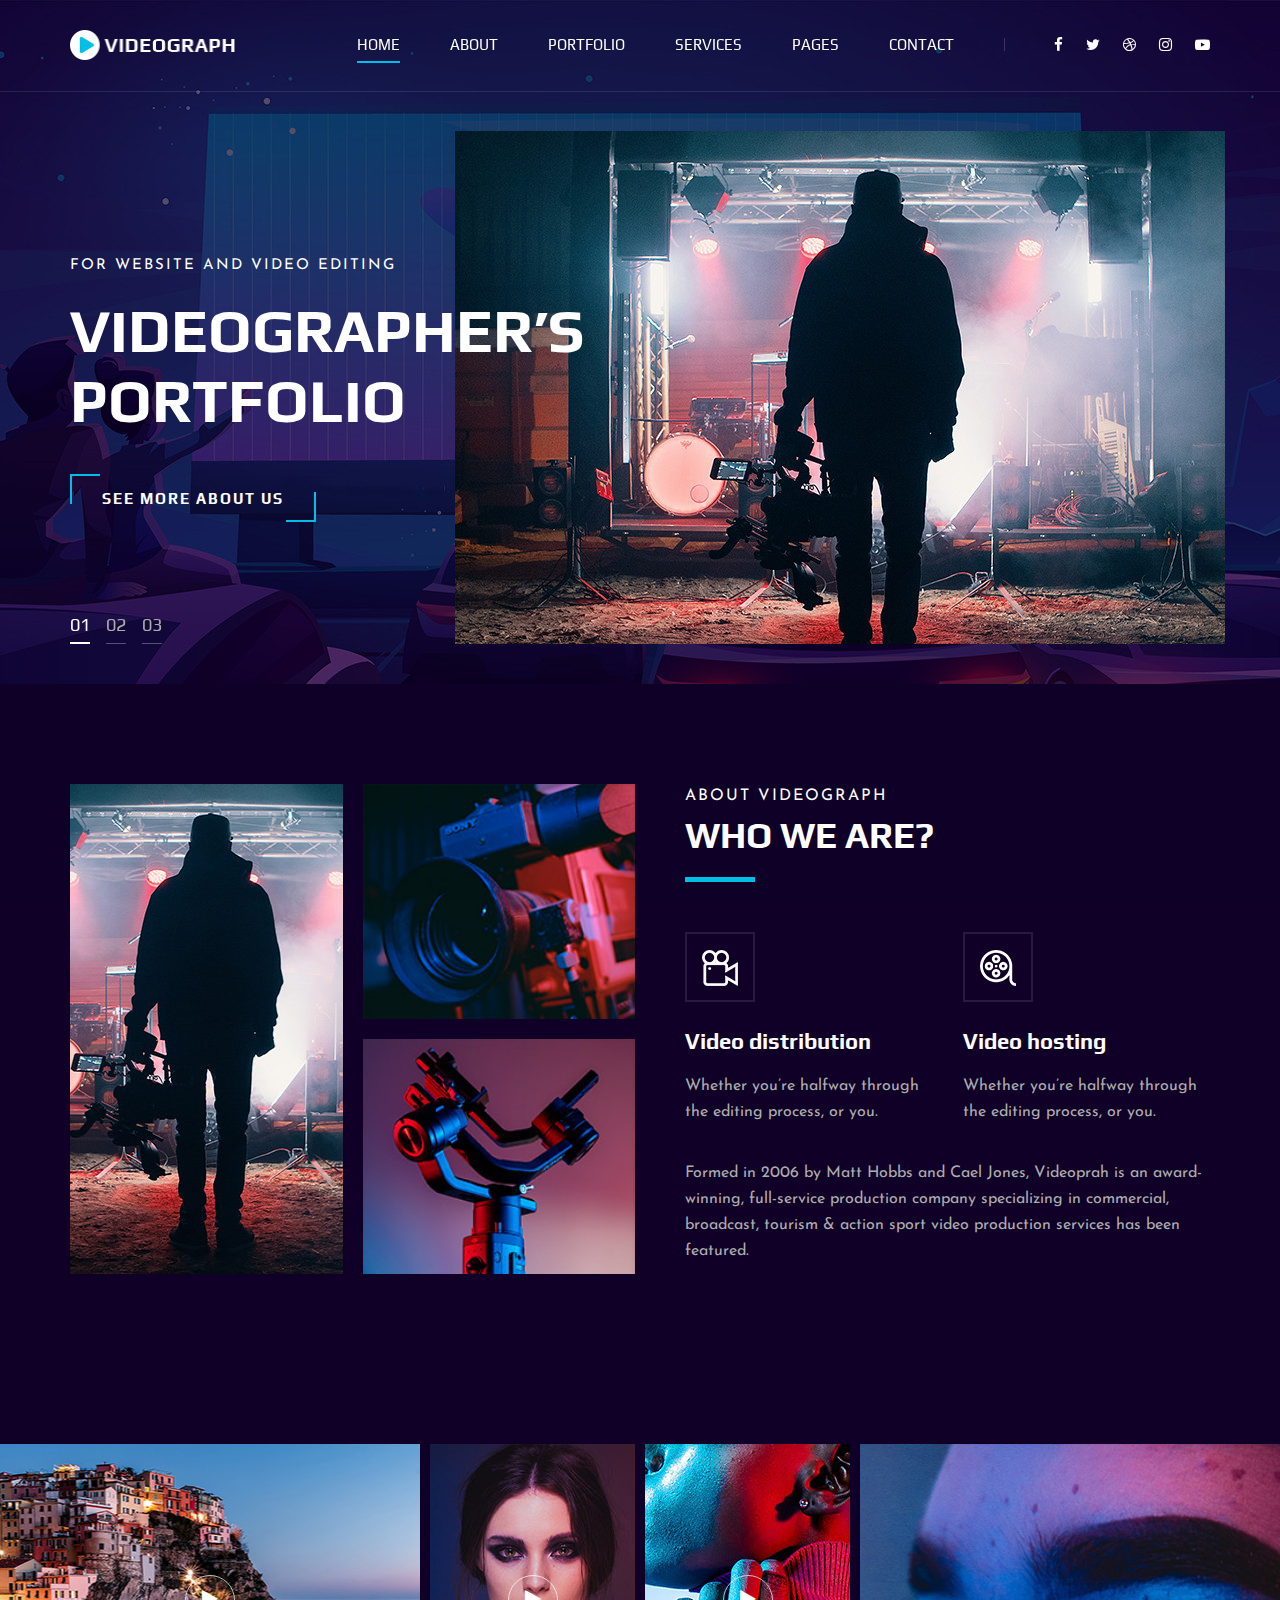
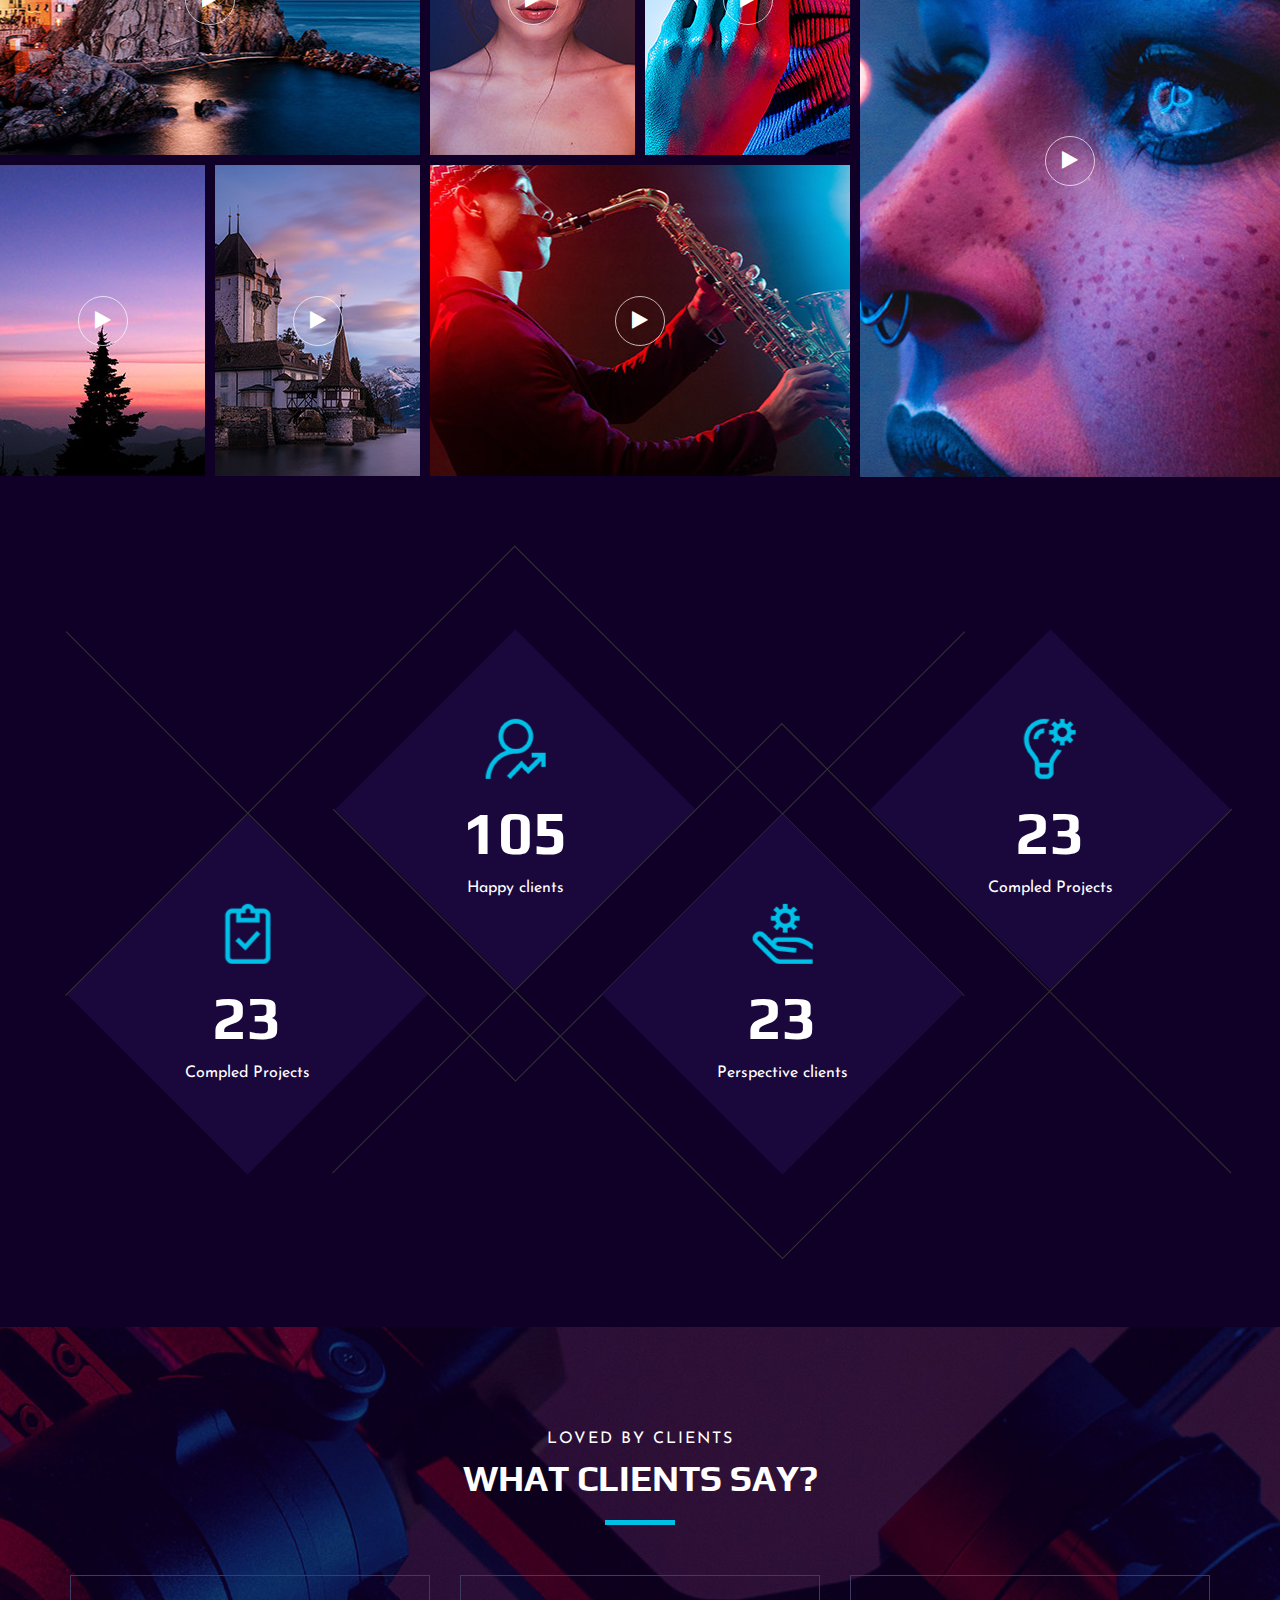
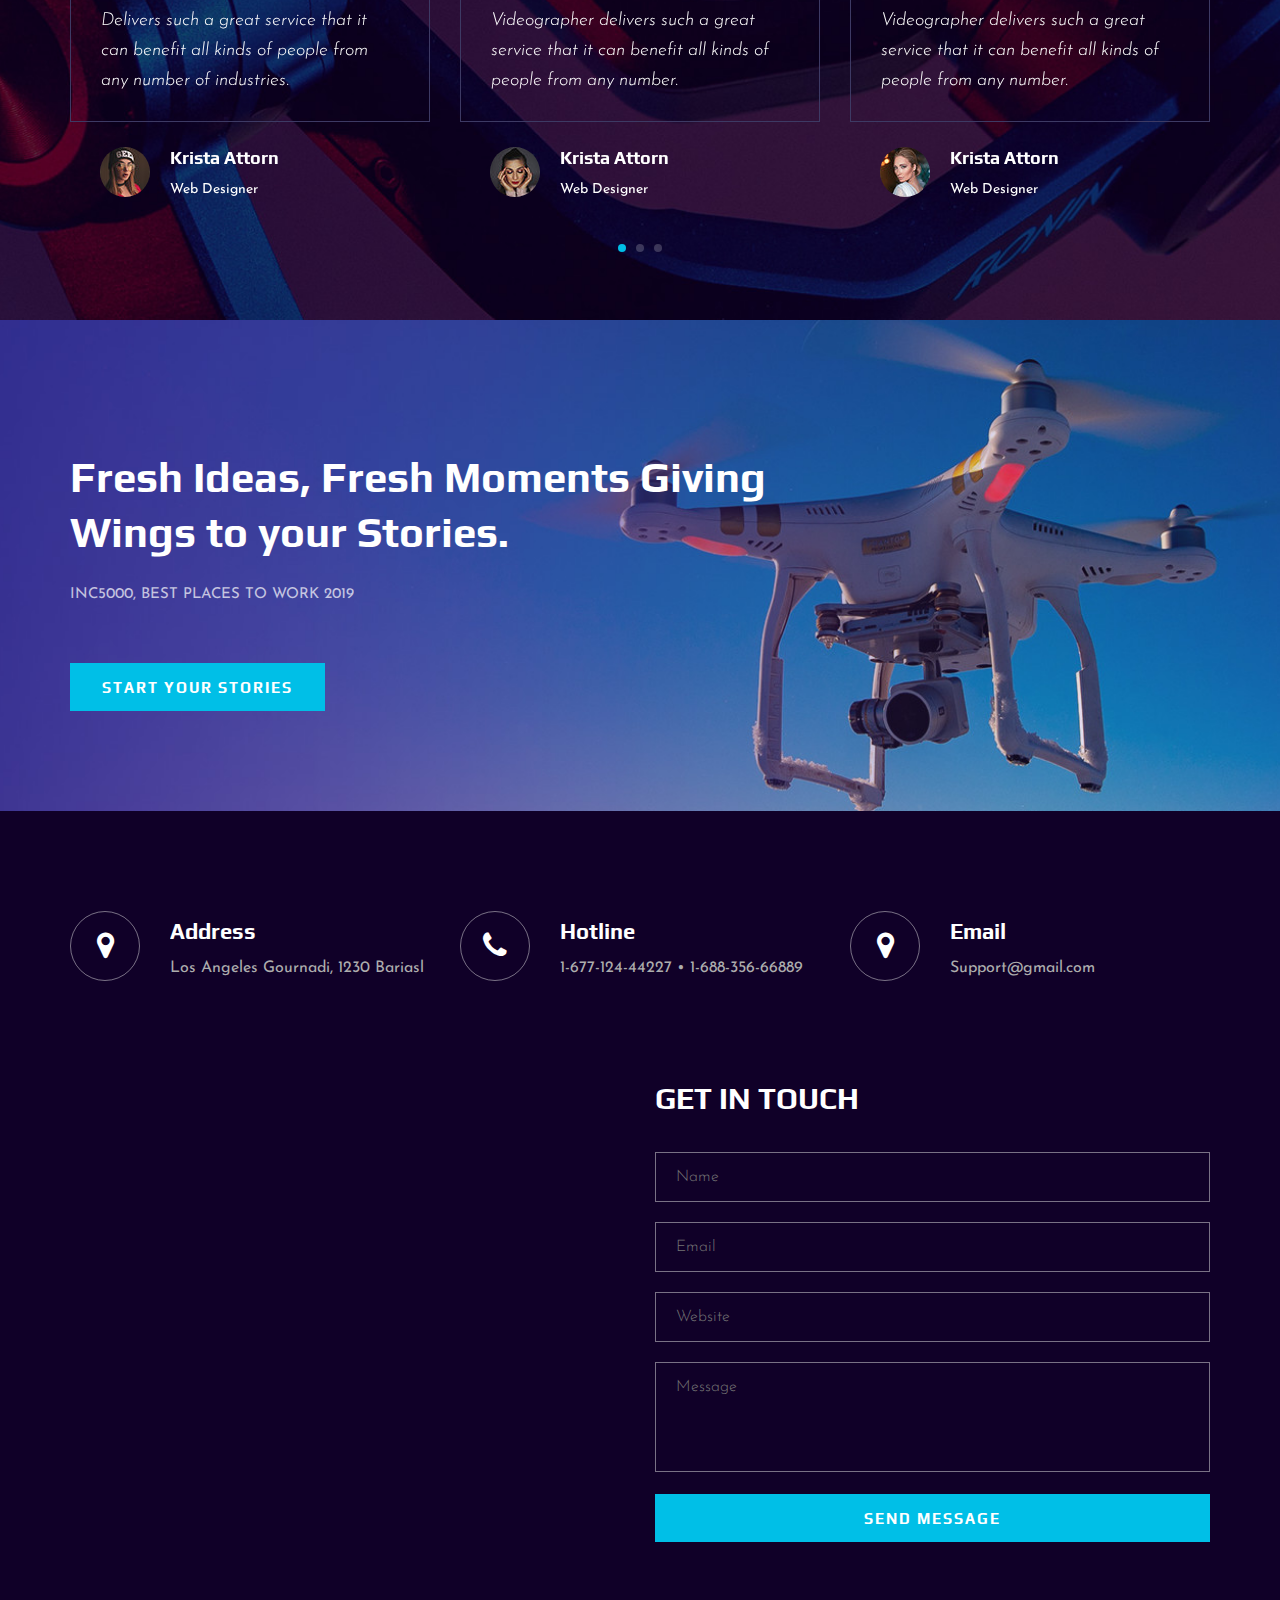
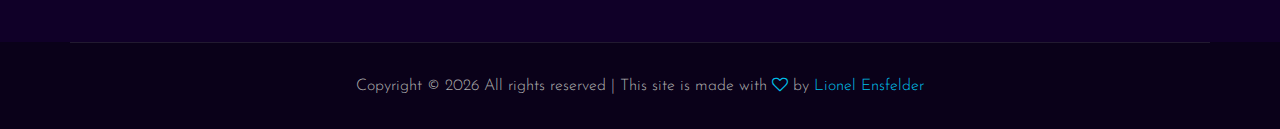
==== index.html @ 294df946 "Init git and add all files" ====
<!DOCTYPE html>
<html lang="zxx">

<head>
  <meta charset="UTF-8">
  <meta name="description" content="Videograph Template">
  <meta name="keywords" content="Videograph, unica, creative, html">
  <meta name="viewport" content="width=device-width, initial-scale=1.0">
  <meta http-equiv="X-UA-Compatible" content="ie=edge">
  <title>Videograph | Template</title>

  <!-- Google Font -->
  <link href="https://fonts.googleapis.com/css2?family=Play:wght@400;700&display=swap" rel="stylesheet">
  <link href="https://fonts.googleapis.com/css2?family=Josefin+Sans:wght@300;400;500;600;700&display=swap"
    rel="stylesheet">

  <!-- Css Styles -->
  <link rel="stylesheet" href="css/bootstrap.min.css" type="text/css">
  <link rel="stylesheet" href="css/font-awesome.min.css" type="text/css">
  <link rel="stylesheet" href="css/elegant-icons.css" type="text/css">
  <link rel="stylesheet" href="css/owl.carousel.min.css" type="text/css">
  <link rel="stylesheet" href="css/magnific-popup.css" type="text/css">
  <link rel="stylesheet" href="css/slicknav.min.css" type="text/css">
  <link rel="stylesheet" href="css/style.css" type="text/css">
</head>

<body>
  <!-- Page Preloder -->
  <div id="preloder">
    <div class="loader"></div>
  </div>

  <!-- Header Section Begin -->
  <header class="header">
    <div class="container">
      <div class="row">
        <div class="col-lg-2">
          <div class="header__logo">
            <a href="./index.html"><img src="img/logo.png" alt=""></a>
          </div>
        </div>
        <div class="col-lg-10">
          <div class="header__nav__option">
            <nav class="header__nav__menu mobile-menu">
              <ul>
                <li class="active"><a href="./index.html">Home</a></li>
                <li><a href="./about.html">About</a></li>
                <li><a href="./portfolio.html">Portfolio</a></li>
                <li><a href="./services.html">Services</a></li>
                <li><a href="#">Pages</a>
                  <ul class="dropdown">
                    <li><a href="./about.html">About</a></li>
                    <li><a href="./portfolio.html">Portfolio</a></li>
                    <li><a href="./blog.html">Blog</a></li>
                    <li><a href="./blog-details.html">Blog Details</a></li>
                  </ul>
                </li>
                <li><a href="./contact.html">Contact</a></li>
              </ul>
            </nav>
            <div class="header__nav__social">
              <a href="#"><i class="fa fa-facebook"></i></a>
              <a href="#"><i class="fa fa-twitter"></i></a>
              <a href="#"><i class="fa fa-dribbble"></i></a>
              <a href="#"><i class="fa fa-instagram"></i></a>
              <a href="#"><i class="fa fa-youtube-play"></i></a>
            </div>
          </div>
        </div>
      </div>
      <div id="mobile-menu-wrap"></div>
    </div>
  </header>
  <!-- Header End -->

  <!-- Hero Section Begin -->
  <section class="hero">
    <div class="hero__slider owl-carousel">
      <div class="hero__item set-bg" data-setbg="img/hero/hero-1.jpg">
        <div class="container">
          <div class="row">
            <div class="col-lg-6">
              <div class="hero__text">
                <span>For website and video editing</span>
                <h2>Videographer’s Portfolio</h2>
                <a href="#" class="primary-btn">See more about us</a>
              </div>
            </div>
          </div>
        </div>
      </div>
      <div class="hero__item set-bg" data-setbg="img/hero/hero-1.jpg">
        <div class="container">
          <div class="row">
            <div class="col-lg-6">
              <div class="hero__text">
                <span>For website and video editing</span>
                <h2>Videographer’s Portfolio</h2>
                <a href="#" class="primary-btn">See more about us</a>
              </div>
            </div>
          </div>
        </div>
      </div>
      <div class="hero__item set-bg" data-setbg="img/hero/hero-1.jpg">
        <div class="container">
          <div class="row">
            <div class="col-lg-6">
              <div class="hero__text">
                <span>For website and video editing</span>
                <h2>Videographer’s Portfolio</h2>
                <a href="#" class="primary-btn">See more about us</a>
              </div>
            </div>
          </div>
        </div>
      </div>
    </div>
  </section>
  <!-- Hero Section End -->

  <!-- About Section Begin -->
  <section class="about spad">
    <div class="container">
      <div class="row">
        <div class="col-lg-6">
          <div class="about__pic">
            <div class="row">
              <div class="col-lg-6 col-md-6 col-sm-6">
                <div class="about__pic__item about__pic__item--large set-bg" data-setbg="img/about/about-1.jpg"></div>
              </div>
              <div class="col-lg-6 col-md-6 col-sm-6">
                <div class="row">
                  <div class="col-lg-12">
                    <div class="about__pic__item set-bg" data-setbg="img/about/about-2.jpg"></div>
                  </div>
                  <div class="col-lg-12">
                    <div class="about__pic__item set-bg" data-setbg="img/about/about-3.jpg"></div>
                  </div>
                </div>
              </div>
            </div>
          </div>
        </div>
        <div class="col-lg-6">
          <div class="about__text">
            <div class="section-title">
              <span>About videograph</span>
              <h2>WHo we are?</h2>
            </div>
            <div class="row">
              <div class="col-lg-6 col-md-6 col-sm-6">
                <div class="services__item">
                  <div class="services__item__icon">
                    <img src="img/icons/si-3.png" alt="">
                  </div>
                  <h4>Video distribution</h4>
                  <p>Whether you’re halfway through the editing process, or you.</p>
                </div>
              </div>
              <div class="col-lg-6 col-md-6 col-sm-6">
                <div class="services__item">
                  <div class="services__item__icon">
                    <img src="img/icons/si-4.png" alt="">
                  </div>
                  <h4>Video hosting</h4>
                  <p>Whether you’re halfway through the editing process, or you.</p>
                </div>
              </div>
            </div>

            <div class="about__text__desc">
              <p>Formed in 2006 by Matt Hobbs and Cael Jones, Videoprah is an award-winning, full-service
                production company specializing in commercial, broadcast, tourism & action sport video
                production services has been featured.</p>
            </div>
          </div>
        </div>
      </div>
    </div>
  </section>
  <!-- About Section End -->

  <!-- Services Section Begin -->
  <!-- <section class="services spad">
        <div class="container">
            <div class="row">
                <div class="col-lg-4">
                    <div class="services__title">
                        <div class="section-title">
                            <span>Our services</span>
                            <h2>What We do?</h2>
                        </div>
                        <p>If you hire a videographer of our team you will get a video professional to make a custom
                            video for your business and, once the project is over.</p>
                        <a href="#" class="primary-btn">View all services</a>
                    </div>
                </div>
                <div class="col-lg-8">
                    <div class="row">
                        <div class="col-lg-6 col-md-6 col-sm-6">
                            <div class="services__item">
                                <div class="services__item__icon">
                                    <img src="img/icons/si-1.png" alt="">
                                </div>
                                <h4>Motion graphics</h4>
                                <p>Whether you’re halfway through the editing process, or you haven’t even started, our
                                    post production services can put the finishing touches.</p>
                            </div>
                        </div>
                        <div class="col-lg-6 col-md-6 col-sm-6">
                            <div class="services__item">
                                <div class="services__item__icon">
                                    <img src="img/icons/si-2.png" alt="">
                                </div>
                                <h4>Scriptwriting and editing</h4>
                                <p>Whether you’re halfway through the editing process, or you haven’t even started, our
                                    post production services can put the finishing touches.</p>
                            </div>
                        </div>
                        <div class="col-lg-6 col-md-6 col-sm-6">
                            <div class="services__item">
                                <div class="services__item__icon">
                                    <img src="img/icons/si-3.png" alt="">
                                </div>
                                <h4>Video distribution</h4>
                                <p>Whether you’re halfway through the editing process, or you haven’t even started, our
                                    post production services can put the finishing touches.</p>
                            </div>
                        </div>
                        <div class="col-lg-6 col-md-6 col-sm-6">
                            <div class="services__item">
                                <div class="services__item__icon">
                                    <img src="img/icons/si-4.png" alt="">
                                </div>
                                <h4>Video hosting</h4>
                                <p>Whether you’re halfway through the editing process, or you haven’t even started, our
                                    post production services can put the finishing touches.</p>
                            </div>
                        </div>
                    </div>
                </div>
            </div>
        </div>
    </section> -->
  <!-- Services Section End -->

  <!-- Work Section Begin -->
  <section class="work">
    <div class="work__gallery">
      <div class="grid-sizer"></div>
      <div class="work__item wide__item set-bg" data-setbg="img/work/work-1.jpg">
        <a href="https://www.youtube.com/watch?v=LXb3EKWsInQ" class="play-btn video-popup"><i
            class="fa fa-play"></i></a>
        <div class="work__item__hover">
          <h4>VIP Auto Tires & Service</h4>
          <ul>
            <li>eCommerce</li>
            <li>Magento</li>
          </ul>
        </div>
      </div>
      <div class="work__item small__item set-bg" data-setbg="img/work/work-2.jpg">
        <a href="https://www.youtube.com/watch?v=LXb3EKWsInQ" class="play-btn video-popup"><i
            class="fa fa-play"></i></a>
      </div>
      <div class="work__item small__item set-bg" data-setbg="img/work/work-3.jpg">
        <a href="https://www.youtube.com/watch?v=LXb3EKWsInQ" class="play-btn video-popup"><i
            class="fa fa-play"></i></a>
      </div>
      <div class="work__item large__item set-bg" data-setbg="img/work/work-4.jpg">
        <a href="https://www.youtube.com/watch?v=LXb3EKWsInQ" class="play-btn video-popup"><i
            class="fa fa-play"></i></a>
        <div class="work__item__hover">
          <h4>VIP Auto Tires & Service</h4>
          <ul>
            <li>eCommerce</li>
            <li>Magento</li>
          </ul>
        </div>
      </div>
      <div class="work__item small__item set-bg" data-setbg="img/work/work-5.jpg">
        <a href="https://www.youtube.com/watch?v=LXb3EKWsInQ" class="play-btn video-popup"><i
            class="fa fa-play"></i></a>
      </div>
      <div class="work__item small__item set-bg" data-setbg="img/work/work-6.jpg">
        <a href="https://www.youtube.com/watch?v=LXb3EKWsInQ" class="play-btn video-popup"><i
            class="fa fa-play"></i></a>
      </div>
      <div class="work__item wide__item set-bg" data-setbg="img/work/work-7.jpg">
        <a href="https://www.youtube.com/watch?v=LXb3EKWsInQ" class="play-btn video-popup"><i
            class="fa fa-play"></i></a>
        <div class="work__item__hover">
          <h4>VIP Auto Tires & Service</h4>
          <ul>
            <li>eCommerce</li>
            <li>Magento</li>
          </ul>
        </div>
      </div>
    </div>
  </section>
  <!-- Work Section End -->

  <!-- Counter Section Begin -->
  <section class="counter">
    <div class="container">
      <div class="counter__content">
        <div class="row">
          <div class="col-lg-3 col-md-6 col-sm-6">
            <div class="counter__item">
              <div class="counter__item__text">
                <img src="img/icons/ci-1.png" alt="">
                <h2 class="counter_num">230</h2>
                <p>Compled Projects</p>
              </div>
            </div>
          </div>
          <div class="col-lg-3 col-md-6 col-sm-6">
            <div class="counter__item second__item">
              <div class="counter__item__text">
                <img src="img/icons/ci-2.png" alt="">
                <h2 class="counter_num">1068</h2>
                <p>Happy clients</p>
              </div>
            </div>
          </div>
          <div class="col-lg-3 col-md-6 col-sm-6">
            <div class="counter__item third__item">
              <div class="counter__item__text">
                <img src="img/icons/ci-3.png" alt="">
                <h2 class="counter_num">230</h2>
                <p>Perspective clients</p>
              </div>
            </div>
          </div>
          <div class="col-lg-3 col-md-6 col-sm-6">
            <div class="counter__item four__item">
              <div class="counter__item__text">
                <img src="img/icons/ci-4.png" alt="">
                <h2 class="counter_num">230</h2>
                <p>Compled Projects</p>
              </div>
            </div>
          </div>
        </div>
      </div>
    </div>
  </section>
  <!-- Counter Section End -->

  <!-- Testimonial Section Begin -->
  <section class="testimonial spad set-bg" data-setbg="img/testimonial-bg.jpg">
    <div class="container">
      <div class="row">
        <div class="col-lg-12">
          <div class="section-title center-title">
            <span>Loved By Clients</span>
            <h2>What clients say?</h2>
          </div>
        </div>
      </div>
      <div class="row">
        <div class="testimonial__slider owl-carousel">
          <div class="col-lg-4">
            <div class="testimonial__item">
              <div class="testimonial__text">
                <p>Delivers such a great service that it can benefit all kinds of people from any number
                  of industries.</p>
              </div>
              <div class="testimonial__author">
                <div class="testimonial__author__pic">
                  <img src="img/testimonial/ta-1.jpg" alt="">
                </div>
                <div class="testimonial__author__text">
                  <h5>Krista Attorn</h5>
                  <span>Web Designer</span>
                </div>
              </div>
            </div>
          </div>
          <div class="col-lg-4">
            <div class="testimonial__item">
              <div class="testimonial__text">
                <p>Videographer delivers such a great service that it can benefit all kinds of people
                  from any number.</p>
              </div>
              <div class="testimonial__author">
                <div class="testimonial__author__pic">
                  <img src="img/testimonial/ta-2.jpg" alt="">
                </div>
                <div class="testimonial__author__text">
                  <h5>Krista Attorn</h5>
                  <span>Web Designer</span>
                </div>
              </div>
            </div>
          </div>
          <div class="col-lg-4">
            <div class="testimonial__item">
              <div class="testimonial__text">
                <p>Videographer delivers such a great service that it can benefit all kinds of people
                  from any number.</p>
              </div>
              <div class="testimonial__author">
                <div class="testimonial__author__pic">
                  <img src="img/testimonial/ta-3.jpg" alt="">
                </div>
                <div class="testimonial__author__text">
                  <h5>Krista Attorn</h5>
                  <span>Web Designer</span>
                </div>
              </div>
            </div>
          </div>
          <div class="col-lg-4">
            <div class="testimonial__item">
              <div class="testimonial__text">
                <p>Delivers such a great service that it can benefit all kinds of people from any number
                  of industries.</p>
              </div>
              <div class="testimonial__author">
                <div class="testimonial__author__pic">
                  <img src="img/testimonial/ta-1.jpg" alt="">
                </div>
                <div class="testimonial__author__text">
                  <h5>Krista Attorn</h5>
                  <span>Web Designer</span>
                </div>
              </div>
            </div>
          </div>
          <div class="col-lg-4">
            <div class="testimonial__item">
              <div class="testimonial__text">
                <p>Videographer delivers such a great service that it can benefit all kinds of people
                  from any number.</p>
              </div>
              <div class="testimonial__author">
                <div class="testimonial__author__pic">
                  <img src="img/testimonial/ta-2.jpg" alt="">
                </div>
                <div class="testimonial__author__text">
                  <h5>Krista Attorn</h5>
                  <span>Web Designer</span>
                </div>
              </div>
            </div>
          </div>
        </div>
      </div>
    </div>
  </section>
  <!-- Testimonial Section End -->

  <!-- Team Section Begin -->
  <!-- <section class="team spad set-bg" data-setbg="img/team-bg.jpg">
    <div class="container">
      <div class="row">
        <div class="col-lg-12">
          <div class="section-title team__title">
            <span>Nice to meet</span>
            <h2>OUR Team</h2>
          </div>
        </div>
      </div>
      <div class="row">
        <div class="col-lg-3 col-md-6 col-sm-6 p-0">
          <div class="team__item set-bg" data-setbg="img/team/team-1.jpg">
            <div class="team__item__text">
              <h4>AMANDA STONE</h4>
              <p>Videographer</p>
              <div class="team__item__social">
                <a href="#"><i class="fa fa-facebook"></i></a>
                <a href="#"><i class="fa fa-twitter"></i></a>
                <a href="#"><i class="fa fa-dribbble"></i></a>
                <a href="#"><i class="fa fa-instagram"></i></a>
              </div>
            </div>
          </div>
        </div>
        <div class="col-lg-3 col-md-6 col-sm-6 p-0">
          <div class="team__item team__item--second set-bg" data-setbg="img/team/team-2.jpg">
            <div class="team__item__text">
              <h4>AMANDA STONE</h4>
              <p>Videographer</p>
              <div class="team__item__social">
                <a href="#"><i class="fa fa-facebook"></i></a>
                <a href="#"><i class="fa fa-twitter"></i></a>
                <a href="#"><i class="fa fa-dribbble"></i></a>
                <a href="#"><i class="fa fa-instagram"></i></a>
              </div>
            </div>
          </div>
        </div>
        <div class="col-lg-3 col-md-6 col-sm-6 p-0">
          <div class="team__item team__item--third set-bg" data-setbg="img/team/team-3.jpg">
            <div class="team__item__text">
              <h4>AMANDA STONE</h4>
              <p>Videographer</p>
              <div class="team__item__social">
                <a href="#"><i class="fa fa-facebook"></i></a>
                <a href="#"><i class="fa fa-twitter"></i></a>
                <a href="#"><i class="fa fa-dribbble"></i></a>
                <a href="#"><i class="fa fa-instagram"></i></a>
              </div>
            </div>
          </div>
        </div>
        <div class="col-lg-3 col-md-6 col-sm-6 p-0">
          <div class="team__item team__item--four set-bg" data-setbg="img/team/team-4.jpg">
            <div class="team__item__text">
              <h4>AMANDA STONE</h4>
              <p>Videographer</p>
              <div class="team__item__social">
                <a href="#"><i class="fa fa-facebook"></i></a>
                <a href="#"><i class="fa fa-twitter"></i></a>
                <a href="#"><i class="fa fa-dribbble"></i></a>
                <a href="#"><i class="fa fa-instagram"></i></a>
              </div>
            </div>
          </div>
        </div>
        <div class="col-lg-12 p-0">
          <div class="team__btn">
            <a href="#" class="primary-btn">Meet Our Team</a>
          </div>
        </div>
      </div>
    </div>
  </section> -->
  <!-- Team Section End -->

  <!-- Latest Blog Section Begin -->
  <!-- <section class="latest spad">
    <div class="container">
      <div class="row">
        <div class="col-lg-12">
          <div class="section-title center-title">
            <span>Our Blog</span>
            <h2>Blog Update</h2>
          </div>
        </div>
      </div>
      <div class="row">
        <div class="latest__slider owl-carousel">
          <div class="col-lg-4">
            <div class="blog__item latest__item">
              <h4>What Makes Users Want to Share a Video on Social Media?</h4>
              <ul>
                <li>Jan 03, 2020</li>
                <li>05 Comment</li>
              </ul>
              <p>We recently launched a new website for a Vital client and wanted to share some of the
                cool features we were able...</p>
              <a href="#">Read more <span class="arrow_right"></span></a>
            </div>
          </div>
          <div class="col-lg-4">
            <div class="blog__item latest__item">
              <h4>Bumper Ads: How to Tell a Story in 6 Seconds</h4>
              <ul>
                <li>Jan 03, 2020</li>
                <li>05 Comment</li>
              </ul>
              <p>We recently launched a new website for a Vital client and wanted to share some of the
                cool features we were able...</p>
              <a href="#">Read more <span class="arrow_right"></span></a>
            </div>
          </div>
          <div class="col-lg-4">
            <div class="blog__item latest__item">
              <h4>What Makes Users Want to Share a Video on Social Media?</h4>
              <ul>
                <li>Jan 03, 2020</li>
                <li>05 Comment</li>
              </ul>
              <p>We recently launched a new website for a Vital client and wanted to share some of the
                cool features we were able...</p>
              <a href="#">Read more <span class="arrow_right"></span></a>
            </div>
          </div>
          <div class="col-lg-4">
            <div class="blog__item latest__item">
              <h4>Bumper Ads: How to Tell a Story in 6 Seconds</h4>
              <ul>
                <li>Jan 03, 2020</li>
                <li>05 Comment</li>
              </ul>
              <p>We recently launched a new website for a Vital client and wanted to share some of the
                cool features we were able...</p>
              <a href="#">Read more <span class="arrow_right"></span></a>
            </div>
          </div>
          <div class="col-lg-4">
            <div class="blog__item latest__item">
              <h4>What Makes Users Want to Share a Video on Social Media?</h4>
              <ul>
                <li>Jan 03, 2020</li>
                <li>05 Comment</li>
              </ul>
              <p>We recently launched a new website for a Vital client and wanted to share some of the
                cool features we were able...</p>
              <a href="#">Read more <span class="arrow_right"></span></a>
            </div>
          </div>
          <div class="col-lg-4">
            <div class="blog__item latest__item">
              <h4>What Makes Users Want to Share a Video on Social Media?</h4>
              <ul>
                <li>Jan 03, 2020</li>
                <li>05 Comment</li>
              </ul>
              <p>We recently launched a new website for a Vital client and wanted to share some of the
                cool features we were able...</p>
              <a href="#">Read more <span class="arrow_right"></span></a>
            </div>
          </div>
          <div class="col-lg-4">
            <div class="blog__item latest__item">
              <h4>What Makes Users Want to Share a Video on Social Media?</h4>
              <ul>
                <li>Jan 03, 2020</li>
                <li>05 Comment</li>
              </ul>
              <p>We recently launched a new website for a Vital client and wanted to share some of the
                cool features we were able...</p>
              <a href="#">Read more <span class="arrow_right"></span></a>
            </div>
          </div>
        </div>
      </div>
    </div>
  </section> -->
  <!-- Latest Blog Section End -->

  <!-- Call To Action Section Begin -->
  <section class="callto spad set-bg" data-setbg="img/callto-bg.jpg">
    <div class="container">
      <div class="row">
        <div class="col-lg-8">
          <div class="callto__text">
            <h2>Fresh Ideas, Fresh Moments Giving Wings to your Stories.</h2>
            <p>INC5000, Best places to work 2019</p>
            <a href="#">Start your stories</a>
          </div>
        </div>
      </div>
    </div>
  </section>
  <!-- Call To Action Section End -->

  <!-- Contact Widget Section Begin -->
  <section class="contact-widget spad">
    <div class="container">
      <div class="row">
        <div class="col-lg-4 col-md-6 col-md-6 col-md-3">
          <div class="contact__widget__item">
            <div class="contact__widget__item__icon">
              <i class="fa fa-map-marker"></i>
            </div>
            <div class="contact__widget__item__text">
              <h4>Address</h4>
              <p>Los Angeles Gournadi, 1230 Bariasl</p>
            </div>
          </div>
        </div>
        <div class="col-lg-4 col-md-6 col-md-6 col-md-3">
          <div class="contact__widget__item">
            <div class="contact__widget__item__icon">
              <i class="fa fa-phone"></i>
            </div>
            <div class="contact__widget__item__text">
              <h4>Hotline</h4>
              <p>1-677-124-44227 • 1-688-356-66889</p>
            </div>
          </div>
        </div>
        <div class="col-lg-4 col-md-6 col-md-6 col-md-3">
          <div class="contact__widget__item">
            <div class="contact__widget__item__icon">
              <i class="fa fa-map-marker"></i>
            </div>
            <div class="contact__widget__item__text">
              <h4>Email</h4>
              <p>Support@gmail.com</p>
            </div>
          </div>
        </div>
      </div>
    </div>
  </section>
  <!-- Contact Widget Section End -->

  <!-- Call To Action Section Begin -->
  <section class="contact spad">
    <div class="container">
      <div class="row">
        <div class="col-lg-6 col-md-6">
          <div class="contact__map">
            <iframe
              src="https://www.google.com/maps/embed?pb=!1m18!1m12!1m3!1d387190.2798902705!2d-74.25986790365917!3d40.697670067823786!2m3!1f0!2f0!3f0!3m2!1i1024!2i768!4f13.1!3m3!1m2!1s0x89c24fa5d33f083b%3A0xc80b8f06e177fe62!2sNew%20York%2C%20NY%2C%20USA!5e0!3m2!1sen!2sbd!4v1596152431947!5m2!1sen!2sbd"
              height="450" style="border:0;"></iframe>
          </div>
        </div>
        <div class="col-lg-6 col-md-6">
          <div class="contact__form">
            <h3>Get in touch</h3>
            <form action="#">
              <input type="text" placeholder="Name">
              <input type="text" placeholder="Email">
              <input type="text" placeholder="Website">
              <textarea placeholder="Message"></textarea>
              <button type="submit" class="site-btn">Send Message</button>
            </form>
          </div>
        </div>
      </div>
    </div>
  </section>
  <!-- Call To Action Section End -->

  <!-- Footer Section Begin -->
  <footer class="footer">
    <div class="container">
      <!-- <div class="footer__top">
        <div class="row">
          <div class="col-lg-6 col-md-6">
            <div class="footer__top__logo">
              <a href="#"><img src="img/logo.png" alt=""></a>
            </div>
          </div>
          <div class="col-lg-6 col-md-6">
            <div class="footer__top__social">
              <a href="#"><i class="fa fa-facebook"></i></a>
              <a href="#"><i class="fa fa-twitter"></i></a>
              <a href="#"><i class="fa fa-dribbble"></i></a>
              <a href="#"><i class="fa fa-instagram"></i></a>
              <a href="#"><i class="fa fa-youtube-play"></i></a>
            </div>
          </div>
        </div>
      </div>
      <div class="footer__option">
        <div class="row">
          <div class="col-lg-4 col-md-6 col-sm-6">
            <div class="footer__option__item">
              <h5>About us</h5>
              <p>Formed in 2006 by Matt Hobbs and Cael Jones, Videoprah is an award-winning, full-service
                production company specializing.</p>
              <a href="#" class="read__more">Read more <span class="arrow_right"></span></a>
            </div>
          </div>
          <div class="col-lg-2 col-md-3 col-sm-3">
            <div class="footer__option__item">
              <h5>Who we are</h5>
              <ul>
                <li><a href="#">Team</a></li>
                <li><a href="#">Carrers</a></li>
                <li><a href="#">Contact us</a></li>
                <li><a href="#">Locations</a></li>
              </ul>
            </div>
          </div>
          <div class="col-lg-2 col-md-3 col-sm-3">
            <div class="footer__option__item">
              <h5>Our work</h5>
              <ul>
                <li><a href="#">Feature</a></li>
                <li><a href="#">Latest</a></li>
                <li><a href="#">Browse Archive</a></li>
                <li><a href="#">Video for web</a></li>
              </ul>
            </div>
          </div>
          <div class="col-lg-4 col-md-12">
            <div class="footer__option__item">
              <h5>Newsletter</h5>
              <p>Videoprah is an award-winning, full-service production company specializing.</p>
              <form action="#">
                <input type="text" placeholder="Email">
                <button type="submit"><i class="fa fa-send"></i></button>
              </form>
            </div>
          </div>
        </div>
      </div> -->
      <div class="footer__copyright">
        <div class="row">
          <div class="col-lg-12 text-center">
            <!-- Link back to Colorlib can't be removed. Template is licensed under CC BY 3.0. -->
            <p class="footer__copyright__text">Copyright &copy;
              <script>
                document.write(new Date().getFullYear());
              </script>
              All rights reserved | This site is made with <i class="fa fa-heart-o" aria-hidden="true"></i> by <a
                href="" target="_blank">Lionel Ensfelder</a>
            </p>
            <!-- Link back to Colorlib can't be removed. Template is licensed under CC BY 3.0. -->
          </div>
        </div>
      </div>
    </div>
  </footer>
  <!-- Footer Section End -->

  <!-- Js Plugins -->
  <script src="js/jquery-3.3.1.min.js"></script>
  <script src="js/bootstrap.min.js"></script>
  <script src="js/jquery.magnific-popup.min.js"></script>
  <script src="js/mixitup.min.js"></script>
  <script src="js/masonry.pkgd.min.js"></script>
  <script src="js/jquery.slicknav.js"></script>
  <script src="js/owl.carousel.min.js"></script>
  <script src="js/main.js"></script>
</body>

</html>
---- css/elegant-icons.css ----
@font-face {
	font-family: 'ElegantIcons';
	src:url('../fonts/ElegantIcons.eot');
	src:url('../fonts/ElegantIcons.eot?#iefix') format('embedded-opentype'),
		url('../fonts/ElegantIcons.woff') format('woff'),
		url('../fonts/ElegantIcons.ttf') format('truetype'),
		url('../fonts/ElegantIcons.svg#ElegantIcons') format('svg');
	font-weight: normal;
	font-style: normal;
}

/* Use the following CSS code if you want to use data attributes for inserting your icons */
[data-icon]:before {
	font-family: 'ElegantIcons';
	content: attr(data-icon);
	speak: none;
	font-weight: normal;
	font-variant: normal;
	text-transform: none;
	line-height: 1;
	-webkit-font-smoothing: antialiased;
	-moz-osx-font-smoothing: grayscale;
}

/* Use the following CSS code if you want to have a class per icon */
/*
Instead of a list of all class selectors,
you can use the generic selector below, but it's slower:
[class*="your-class-prefix"] {
*/
.arrow_up, .arrow_down, .arrow_left, .arrow_right, .arrow_left-up, .arrow_right-up, .arrow_right-down, .arrow_left-down, .arrow-up-down, .arrow_up-down_alt, .arrow_left-right_alt, .arrow_left-right, .arrow_expand_alt2, .arrow_expand_alt, .arrow_condense, .arrow_expand, .arrow_move, .arrow_carrot-up, .arrow_carrot-down, .arrow_carrot-left, .arrow_carrot-right, .arrow_carrot-2up, .arrow_carrot-2down, .arrow_carrot-2left, .arrow_carrot-2right, .arrow_carrot-up_alt2, .arrow_carrot-down_alt2, .arrow_carrot-left_alt2, .arrow_carrot-right_alt2, .arrow_carrot-2up_alt2, .arrow_carrot-2down_alt2, .arrow_carrot-2left_alt2, .arrow_carrot-2right_alt2, .arrow_triangle-up, .arrow_triangle-down, .arrow_triangle-left, .arrow_triangle-right, .arrow_triangle-up_alt2, .arrow_triangle-down_alt2, .arrow_triangle-left_alt2, .arrow_triangle-right_alt2, .arrow_back, .icon_minus-06, .icon_plus, .icon_close, .icon_check, .icon_minus_alt2, .icon_plus_alt2, .icon_close_alt2, .icon_check_alt2, .icon_zoom-out_alt, .icon_zoom-in_alt, .icon_search, .icon_box-empty, .icon_box-selected, .icon_minus-box, .icon_plus-box, .icon_box-checked, .icon_circle-empty, .icon_circle-slelected, .icon_stop_alt2, .icon_stop, .icon_pause_alt2, .icon_pause, .icon_menu, .icon_menu-square_alt2, .icon_menu-circle_alt2, .icon_ul, .icon_ol, .icon_adjust-horiz, .icon_adjust-vert, .icon_document_alt, .icon_documents_alt, .icon_pencil, .icon_pencil-edit_alt, .icon_pencil-edit, .icon_folder-alt, .icon_folder-open_alt, .icon_folder-add_alt, .icon_info_alt, .icon_error-oct_alt, .icon_error-circle_alt, .icon_error-triangle_alt, .icon_question_alt2, .icon_question, .icon_comment_alt, .icon_chat_alt, .icon_vol-mute_alt, .icon_volume-low_alt, .icon_volume-high_alt, .icon_quotations, .icon_quotations_alt2, .icon_clock_alt, .icon_lock_alt, .icon_lock-open_alt, .icon_key_alt, .icon_cloud_alt, .icon_cloud-upload_alt, .icon_cloud-download_alt, .icon_image, .icon_images, .icon_lightbulb_alt, .icon_gift_alt, .icon_house_alt, .icon_genius, .icon_mobile, .icon_tablet, .icon_laptop, .icon_desktop, .icon_camera_alt, .icon_mail_alt, .icon_cone_alt, .icon_ribbon_alt, .icon_bag_alt, .icon_creditcard, .icon_cart_alt, .icon_paperclip, .icon_tag_alt, .icon_tags_alt, .icon_trash_alt, .icon_cursor_alt, .icon_mic_alt, .icon_compass_alt, .icon_pin_alt, .icon_pushpin_alt, .icon_map_alt, .icon_drawer_alt, .icon_toolbox_alt, .icon_book_alt, .icon_calendar, .icon_film, .icon_table, .icon_contacts_alt, .icon_headphones, .icon_lifesaver, .icon_piechart, .icon_refresh, .icon_link_alt, .icon_link, .icon_loading, .icon_blocked, .icon_archive_alt, .icon_heart_alt, .icon_star_alt, .icon_star-half_alt, .icon_star, .icon_star-half, .icon_tools, .icon_tool, .icon_cog, .icon_cogs, .arrow_up_alt, .arrow_down_alt, .arrow_left_alt, .arrow_right_alt, .arrow_left-up_alt, .arrow_right-up_alt, .arrow_right-down_alt, .arrow_left-down_alt, .arrow_condense_alt, .arrow_expand_alt3, .arrow_carrot_up_alt, .arrow_carrot-down_alt, .arrow_carrot-left_alt, .arrow_carrot-right_alt, .arrow_carrot-2up_alt, .arrow_carrot-2dwnn_alt, .arrow_carrot-2left_alt, .arrow_carrot-2right_alt, .arrow_triangle-up_alt, .arrow_triangle-down_alt, .arrow_triangle-left_alt, .arrow_triangle-right_alt, .icon_minus_alt, .icon_plus_alt, .icon_close_alt, .icon_check_alt, .icon_zoom-out, .icon_zoom-in, .icon_stop_alt, .icon_menu-square_alt, .icon_menu-circle_alt, .icon_document, .icon_documents, .icon_pencil_alt, .icon_folder, .icon_folder-open, .icon_folder-add, .icon_folder_upload, .icon_folder_download, .icon_info, .icon_error-circle, .icon_error-oct, .icon_error-triangle, .icon_question_alt, .icon_comment, .icon_chat, .icon_vol-mute, .icon_volume-low, .icon_volume-high, .icon_quotations_alt, .icon_clock, .icon_lock, .icon_lock-open, .icon_key, .icon_cloud, .icon_cloud-upload, .icon_cloud-download, .icon_lightbulb, .icon_gift, .icon_house, .icon_camera, .icon_mail, .icon_cone, .icon_ribbon, .icon_bag, .icon_cart, .icon_tag, .icon_tags, .icon_trash, .icon_cursor, .icon_mic, .icon_compass, .icon_pin, .icon_pushpin, .icon_map, .icon_drawer, .icon_toolbox, .icon_book, .icon_contacts, .icon_archive, .icon_heart, .icon_profile, .icon_group, .icon_grid-2x2, .icon_grid-3x3, .icon_music, .icon_pause_alt, .icon_phone, .icon_upload, .icon_download, .social_facebook, .social_twitter, .social_pinterest, .social_googleplus, .social_tumblr, .social_tumbleupon, .social_wordpress, .social_instagram, .social_dribbble, .social_vimeo, .social_linkedin, .social_rss, .social_deviantart, .social_share, .social_myspace, .social_skype, .social_youtube, .social_picassa, .social_googledrive, .social_flickr, .social_blogger, .social_spotify, .social_delicious, .social_facebook_circle, .social_twitter_circle, .social_pinterest_circle, .social_googleplus_circle, .social_tumblr_circle, .social_stumbleupon_circle, .social_wordpress_circle, .social_instagram_circle, .social_dribbble_circle, .social_vimeo_circle, .social_linkedin_circle, .social_rss_circle, .social_deviantart_circle, .social_share_circle, .social_myspace_circle, .social_skype_circle, .social_youtube_circle, .social_picassa_circle, .social_googledrive_alt2, .social_flickr_circle, .social_blogger_circle, .social_spotify_circle, .social_delicious_circle, .social_facebook_square, .social_twitter_square, .social_pinterest_square, .social_googleplus_square, .social_tumblr_square, .social_stumbleupon_square, .social_wordpress_square, .social_instagram_square, .social_dribbble_square, .social_vimeo_square, .social_linkedin_square, .social_rss_square, .social_deviantart_square, .social_share_square, .social_myspace_square, .social_skype_square, .social_youtube_square, .social_picassa_square, .social_googledrive_square, .social_flickr_square, .social_blogger_square, .social_spotify_square, .social_delicious_square, .icon_printer, .icon_calulator, .icon_building, .icon_floppy, .icon_drive, .icon_search-2, .icon_id, .icon_id-2, .icon_puzzle, .icon_like, .icon_dislike, .icon_mug, .icon_currency, .icon_wallet, .icon_pens, .icon_easel, .icon_flowchart, .icon_datareport, .icon_briefcase, .icon_shield, .icon_percent, .icon_globe, .icon_globe-2, .icon_target, .icon_hourglass, .icon_balance, .icon_rook, .icon_printer-alt, .icon_calculator_alt, .icon_building_alt, .icon_floppy_alt, .icon_drive_alt, .icon_search_alt, .icon_id_alt, .icon_id-2_alt, .icon_puzzle_alt, .icon_like_alt, .icon_dislike_alt, .icon_mug_alt, .icon_currency_alt, .icon_wallet_alt, .icon_pens_alt, .icon_easel_alt, .icon_flowchart_alt, .icon_datareport_alt, .icon_briefcase_alt, .icon_shield_alt, .icon_percent_alt, .icon_globe_alt, .icon_clipboard {
	font-family: 'ElegantIcons';
	speak: none;
	font-style: normal;
	font-weight: normal;
	font-variant: normal;
	text-transform: none;
	line-height: 1;
	-webkit-font-smoothing: antialiased;
}
.arrow_up:before {
	content: "\21";
}
.arrow_down:before {
	content: "\22";
}
.arrow_left:before {
	content: "\23";
}
.arrow_right:before {
	content: "\24";
}
.arrow_left-up:before {
	content: "\25";
}
.arrow_right-up:before {
	content: "\26";
}
.arrow_right-down:before {
	content: "\27";
}
.arrow_left-down:before {
	content: "\28";
}
.arrow-up-down:before {
	content: "\29";
}
.arrow_up-down_alt:before {
	content: "\2a";
}
.arrow_left-right_alt:before {
	content: "\2b";
}
.arrow_left-right:before {
	content: "\2c";
}
.arrow_expand_alt2:before {
	content: "\2d";
}
.arrow_expand_alt:before {
	content: "\2e";
}
.arrow_condense:before {
	content: "\2f";
}
.arrow_expand:before {
	content: "\30";
}
.arrow_move:before {
	content: "\31";
}
.arrow_carrot-up:before {
	content: "\32";
}
.arrow_carrot-down:before {
	content: "\33";
}
.arrow_carrot-left:before {
	content: "\34";
}
.arrow_carrot-right:before {
	content: "\35";
}
.arrow_carrot-2up:before {
	content: "\36";
}
.arrow_carrot-2down:before {
	content: "\37";
}
.arrow_carrot-2left:before {
	content: "\38";
}
.arrow_carrot-2right:before {
	content: "\39";
}
.arrow_carrot-up_alt2:before {
	content: "\3a";
}
.arrow_carrot-down_alt2:before {
	content: "\3b";
}
.arrow_carrot-left_alt2:before {
	content: "\3c";
}
.arrow_carrot-right_alt2:before {
	content: "\3d";
}
.arrow_carrot-2up_alt2:before {
	content: "\3e";
}
.arrow_carrot-2down_alt2:before {
	content: "\3f";
}
.arrow_carrot-2left_alt2:before {
	content: "\40";
}
.arrow_carrot-2right_alt2:before {
	content: "\41";
}
.arrow_triangle-up:before {
	content: "\42";
}
.arrow_triangle-down:before {
	content: "\43";
}
.arrow_triangle-left:before {
	content: "\44";
}
.arrow_triangle-right:before {
	content: "\45";
}
.arrow_triangle-up_alt2:before {
	content: "\46";
}
.arrow_triangle-down_alt2:before {
	content: "\47";
}
.arrow_triangle-left_alt2:before {
	content: "\48";
}
.arrow_triangle-right_alt2:before {
	content: "\49";
}
.arrow_back:before {
	content: "\4a";
}
.icon_minus-06:before {
	content: "\4b";
}
.icon_plus:before {
	content: "\4c";
}
.icon_close:before {
	content: "\4d";
}
.icon_check:before {
	content: "\4e";
}
.icon_minus_alt2:before {
	content: "\4f";
}
.icon_plus_alt2:before {
	content: "\50";
}
.icon_close_alt2:before {
	content: "\51";
}
.icon_check_alt2:before {
	content: "\52";
}
.icon_zoom-out_alt:before {
	content: "\53";
}
.icon_zoom-in_alt:before {
	content: "\54";
}
.icon_search:before {
	content: "\55";
}
.icon_box-empty:before {
	content: "\56";
}
.icon_box-selected:before {
	content: "\57";
}
.icon_minus-box:before {
	content: "\58";
}
.icon_plus-box:before {
	content: "\59";
}
.icon_box-checked:before {
	content: "\5a";
}
.icon_circle-empty:before {
	content: "\5b";
}
.icon_circle-slelected:before {
	content: "\5c";
}
.icon_stop_alt2:before {
	content: "\5d";
}
.icon_stop:before {
	content: "\5e";
}
.icon_pause_alt2:before {
	content: "\5f";
}
.icon_pause:before {
	content: "\60";
}
.icon_menu:before {
	content: "\61";
}
.icon_menu-square_alt2:before {
	content: "\62";
}
.icon_menu-circle_alt2:before {
	content: "\63";
}
.icon_ul:before {
	content: "\64";
}
.icon_ol:before {
	content: "\65";
}
.icon_adjust-horiz:before {
	content: "\66";
}
.icon_adjust-vert:before {
	content: "\67";
}
.icon_document_alt:before {
	content: "\68";
}
.icon_documents_alt:before {
	content: "\69";
}
.icon_pencil:before {
	content: "\6a";
}
.icon_pencil-edit_alt:before {
	content: "\6b";
}
.icon_pencil-edit:before {
	content: "\6c";
}
.icon_folder-alt:before {
	content: "\6d";
}
.icon_folder-open_alt:before {
	content: "\6e";
}
.icon_folder-add_alt:before {
	content: "\6f";
}
.icon_info_alt:before {
	content: "\70";
}
.icon_error-oct_alt:before {
	content: "\71";
}
.icon_error-circle_alt:before {
	content: "\72";
}
.icon_error-triangle_alt:before {
	content: "\73";
}
.icon_question_alt2:before {
	content: "\74";
}
.icon_question:before {
	content: "\75";
}
.icon_comment_alt:before {
	content: "\76";
}
.icon_chat_alt:before {
	content: "\77";
}
.icon_vol-mute_alt:before {
	content: "\78";
}
.icon_volume-low_alt:before {
	content: "\79";
}
.icon_volume-high_alt:before {
	content: "\7a";
}
.icon_quotations:before {
	content: "\7b";
}
.icon_quotations_alt2:before {
	content: "\7c";
}
.icon_clock_alt:before {
	content: "\7d";
}
.icon_lock_alt:before {
	content: "\7e";
}
.icon_lock-open_alt:before {
	content: "\e000";
}
.icon_key_alt:before {
	content: "\e001";
}
.icon_cloud_alt:before {
	content: "\e002";
}
.icon_cloud-upload_alt:before {
	content: "\e003";
}
.icon_cloud-download_alt:before {
	content: "\e004";
}
.icon_image:before {
	content: "\e005";
}
.icon_images:before {
	content: "\e006";
}
.icon_lightbulb_alt:before {
	content: "\e007";
}
.icon_gift_alt:before {
	content: "\e008";
}
.icon_house_alt:before {
	content: "\e009";
}
.icon_genius:before {
	content: "\e00a";
}
.icon_mobile:before {
	content: "\e00b";
}
.icon_tablet:before {
	content: "\e00c";
}
.icon_laptop:before {
	content: "\e00d";
}
.icon_desktop:before {
	content: "\e00e";
}
.icon_camera_alt:before {
	content: "\e00f";
}
.icon_mail_alt:before {
	content: "\e010";
}
.icon_cone_alt:before {
	content: "\e011";
}
.icon_ribbon_alt:before {
	content: "\e012";
}
.icon_bag_alt:before {
	content: "\e013";
}
.icon_creditcard:before {
	content: "\e014";
}
.icon_cart_alt:before {
	content: "\e015";
}
.icon_paperclip:before {
	content: "\e016";
}
.icon_tag_alt:before {
	content: "\e017";
}
.icon_tags_alt:before {
	content: "\e018";
}
.icon_trash_alt:before {
	content: "\e019";
}
.icon_cursor_alt:before {
	content: "\e01a";
}
.icon_mic_alt:before {
	content: "\e01b";
}
.icon_compass_alt:before {
	content: "\e01c";
}
.icon_pin_alt:before {
	content: "\e01d";
}
.icon_pushpin_alt:before {
	content: "\e01e";
}
.icon_map_alt:before {
	content: "\e01f";
}
.icon_drawer_alt:before {
	content: "\e020";
}
.icon_toolbox_alt:before {
	content: "\e021";
}
.icon_book_alt:before {
	content: "\e022";
}
.icon_calendar:before {
	content: "\e023";
}
.icon_film:before {
	content: "\e024";
}
.icon_table:before {
	content: "\e025";
}
.icon_contacts_alt:before {
	content: "\e026";
}
.icon_headphones:before {
	content: "\e027";
}
.icon_lifesaver:before {
	content: "\e028";
}
.icon_piechart:before {
	content: "\e029";
}
.icon_refresh:before {
	content: "\e02a";
}
.icon_link_alt:before {
	content: "\e02b";
}
.icon_link:before {
	content: "\e02c";
}
.icon_loading:before {
	content: "\e02d";
}
.icon_blocked:before {
	content: "\e02e";
}
.icon_archive_alt:before {
	content: "\e02f";
}
.icon_heart_alt:before {
	content: "\e030";
}
.icon_star_alt:before {
	content: "\e031";
}
.icon_star-half_alt:before {
	content: "\e032";
}
.icon_star:before {
	content: "\e033";
}
.icon_star-half:before {
	content: "\e034";
}
.icon_tools:before {
	content: "\e035";
}
.icon_tool:before {
	content: "\e036";
}
.icon_cog:before {
	content: "\e037";
}
.icon_cogs:before {
	content: "\e038";
}
.arrow_up_alt:before {
	content: "\e039";
}
.arrow_down_alt:before {
	content: "\e03a";
}
.arrow_left_alt:before {
	content: "\e03b";
}
.arrow_right_alt:before {
	content: "\e03c";
}
.arrow_left-up_alt:before {
	content: "\e03d";
}
.arrow_right-up_alt:before {
	content: "\e03e";
}
.arrow_right-down_alt:before {
	content: "\e03f";
}
.arrow_left-down_alt:before {
	content: "\e040";
}
.arrow_condense_alt:before {
	content: "\e041";
}
.arrow_expand_alt3:before {
	content: "\e042";
}
.arrow_carrot_up_alt:before {
	content: "\e043";
}
.arrow_carrot-down_alt:before {
	content: "\e044";
}
.arrow_carrot-left_alt:before {
	content: "\e045";
}
.arrow_carrot-right_alt:before {
	content: "\e046";
}
.arrow_carrot-2up_alt:before {
	content: "\e047";
}
.arrow_carrot-2dwnn_alt:before {
	content: "\e048";
}
.arrow_carrot-2left_alt:before {
	content: "\e049";
}
.arrow_carrot-2right_alt:before {
	content: "\e04a";
}
.arrow_triangle-up_alt:before {
	content: "\e04b";
}
.arrow_triangle-down_alt:before {
	content: "\e04c";
}
.arrow_triangle-left_alt:before {
	content: "\e04d";
}
.arrow_triangle-right_alt:before {
	content: "\e04e";
}
.icon_minus_alt:before {
	content: "\e04f";
}
.icon_plus_alt:before {
	content: "\e050";
}
.icon_close_alt:before {
	content: "\e051";
}
.icon_check_alt:before {
	content: "\e052";
}
.icon_zoom-out:before {
	content: "\e053";
}
.icon_zoom-in:before {
	content: "\e054";
}
.icon_stop_alt:before {
	content: "\e055";
}
.icon_menu-square_alt:before {
	content: "\e056";
}
.icon_menu-circle_alt:before {
	content: "\e057";
}
.icon_document:before {
	content: "\e058";
}
.icon_documents:before {
	content: "\e059";
}
.icon_pencil_alt:before {
	content: "\e05a";
}
.icon_folder:before {
	content: "\e05b";
}
.icon_folder-open:before {
	content: "\e05c";
}
.icon_folder-add:before {
	content: "\e05d";
}
.icon_folder_upload:before {
	content: "\e05e";
}
.icon_folder_download:before {
	content: "\e05f";
}
.icon_info:before {
	content: "\e060";
}
.icon_error-circle:before {
	content: "\e061";
}
.icon_error-oct:before {
	content: "\e062";
}
.icon_error-triangle:before {
	content: "\e063";
}
.icon_question_alt:before {
	content: "\e064";
}
.icon_comment:before {
	content: "\e065";
}
.icon_chat:before {
	content: "\e066";
}
.icon_vol-mute:before {
	content: "\e067";
}
.icon_volume-low:before {
	content: "\e068";
}
.icon_volume-high:before {
	content: "\e069";
}
.icon_quotations_alt:before {
	content: "\e06a";
}
.icon_clock:before {
	content: "\e06b";
}
.icon_lock:before {
	content: "\e06c";
}
.icon_lock-open:before {
	content: "\e06d";
}
.icon_key:before {
	content: "\e06e";
}
.icon_cloud:before {
	content: "\e06f";
}
.icon_cloud-upload:before {
	content: "\e070";
}
.icon_cloud-download:before {
	content: "\e071";
}
.icon_lightbulb:before {
	content: "\e072";
}
.icon_gift:before {
	content: "\e073";
}
.icon_house:before {
	content: "\e074";
}
.icon_camera:before {
	content: "\e075";
}
.icon_mail:before {
	content: "\e076";
}
.icon_cone:before {
	content: "\e077";
}
.icon_ribbon:before {
	content: "\e078";
}
.icon_bag:before {
	content: "\e079";
}
.icon_cart:before {
	content: "\e07a";
}
.icon_tag:before {
	content: "\e07b";
}
.icon_tags:before {
	content: "\e07c";
}
.icon_trash:before {
	content: "\e07d";
}
.icon_cursor:before {
	content: "\e07e";
}
.icon_mic:before {
	content: "\e07f";
}
.icon_compass:before {
	content: "\e080";
}
.icon_pin:before {
	content: "\e081";
}
.icon_pushpin:before {
	content: "\e082";
}
.icon_map:before {
	content: "\e083";
}
.icon_drawer:before {
	content: "\e084";
}
.icon_toolbox:before {
	content: "\e085";
}
.icon_book:before {
	content: "\e086";
}
.icon_contacts:before {
	content: "\e087";
}
.icon_archive:before {
	content: "\e088";
}
.icon_heart:before {
	content: "\e089";
}
.icon_profile:before {
	content: "\e08a";
}
.icon_group:before {
	content: "\e08b";
}
.icon_grid-2x2:before {
	content: "\e08c";
}
.icon_grid-3x3:before {
	content: "\e08d";
}
.icon_music:before {
	content: "\e08e";
}
.icon_pause_alt:before {
	content: "\e08f";
}
.icon_phone:before {
	content: "\e090";
}
.icon_upload:before {
	content: "\e091";
}
.icon_download:before {
	content: "\e092";
}
.social_facebook:before {
	content: "\e093";
}
.social_twitter:before {
	content: "\e094";
}
.social_pinterest:before {
	content: "\e095";
}
.social_googleplus:before {
	content: "\e096";
}
.social_tumblr:before {
	content: "\e097";
}
.social_tumbleupon:before {
	content: "\e098";
}
.social_wordpress:before {
	content: "\e099";
}
.social_instagram:before {
	content: "\e09a";
}
.social_dribbble:before {
	content: "\e09b";
}
.social_vimeo:before {
	content: "\e09c";
}
.social_linkedin:before {
	content: "\e09d";
}
.social_rss:before {
	content: "\e09e";
}
.social_deviantart:before {
	content: "\e09f";
}
.social_share:before {
	content: "\e0a0";
}
.social_myspace:before {
	content: "\e0a1";
}
.social_skype:before {
	content: "\e0a2";
}
.social_youtube:before {
	content: "\e0a3";
}
.social_picassa:before {
	content: "\e0a4";
}
.social_googledrive:before {
	content: "\e0a5";
}
.social_flickr:before {
	content: "\e0a6";
}
.social_blogger:before {
	content: "\e0a7";
}
.social_spotify:before {
	content: "\e0a8";
}
.social_delicious:before {
	content: "\e0a9";
}
.social_facebook_circle:before {
	content: "\e0aa";
}
.social_twitter_circle:before {
	content: "\e0ab";
}
.social_pinterest_circle:before {
	content: "\e0ac";
}
.social_googleplus_circle:before {
	content: "\e0ad";
}
.social_tumblr_circle:before {
	content: "\e0ae";
}
.social_stumbleupon_circle:before {
	content: "\e0af";
}
.social_wordpress_circle:before {
	content: "\e0b0";
}
.social_instagram_circle:before {
	content: "\e0b1";
}
.social_dribbble_circle:before {
	content: "\e0b2";
}
.social_vimeo_circle:before {
	content: "\e0b3";
}
.social_linkedin_circle:before {
	content: "\e0b4";
}
.social_rss_circle:before {
	content: "\e0b5";
}
.social_deviantart_circle:before {
	content: "\e0b6";
}
.social_share_circle:before {
	content: "\e0b7";
}
.social_myspace_circle:before {
	content: "\e0b8";
}
.social_skype_circle:before {
	content: "\e0b9";
}
.social_youtube_circle:before {
	content: "\e0ba";
}
.social_picassa_circle:before {
	content: "\e0bb";
}
.social_googledrive_alt2:before {
	content: "\e0bc";
}
.social_flickr_circle:before {
	content: "\e0bd";
}
.social_blogger_circle:before {
	content: "\e0be";
}
.social_spotify_circle:before {
	content: "\e0bf";
}
.social_delicious_circle:before {
	content: "\e0c0";
}
.social_facebook_square:before {
	content: "\e0c1";
}
.social_twitter_square:before {
	content: "\e0c2";
}
.social_pinterest_square:before {
	content: "\e0c3";
}
.social_googleplus_square:before {
	content: "\e0c4";
}
.social_tumblr_square:before {
	content: "\e0c5";
}
.social_stumbleupon_square:before {
	content: "\e0c6";
}
.social_wordpress_square:before {
	content: "\e0c7";
}
.social_instagram_square:before {
	content: "\e0c8";
}
.social_dribbble_square:before {
	content: "\e0c9";
}
.social_vimeo_square:before {
	content: "\e0ca";
}
.social_linkedin_square:before {
	content: "\e0cb";
}
.social_rss_square:before {
	content: "\e0cc";
}
.social_deviantart_square:before {
	content: "\e0cd";
}
.social_share_square:before {
	content: "\e0ce";
}
.social_myspace_square:before {
	content: "\e0cf";
}
.social_skype_square:before {
	content: "\e0d0";
}
.social_youtube_square:before {
	content: "\e0d1";
}
.social_picassa_square:before {
	content: "\e0d2";
}
.social_googledrive_square:before {
	content: "\e0d3";
}
.social_flickr_square:before {
	content: "\e0d4";
}
.social_blogger_square:before {
	content: "\e0d5";
}
.social_spotify_square:before {
	content: "\e0d6";
}
.social_delicious_square:before {
	content: "\e0d7";
}
.icon_printer:before {
	content: "\e103";
}
.icon_calulator:before {
	content: "\e0ee";
}
.icon_building:before {
	content: "\e0ef";
}
.icon_floppy:before {
	content: "\e0e8";
}
.icon_drive:before {
	content: "\e0ea";
}
.icon_search-2:before {
	content: "\e101";
}
.icon_id:before {
	content: "\e107";
}
.icon_id-2:before {
	content: "\e108";
}
.icon_puzzle:before {
	content: "\e102";
}
.icon_like:before {
	content: "\e106";
}
.icon_dislike:before {
	content: "\e0eb";
}
.icon_mug:before {
	content: "\e105";
}
.icon_currency:before {
	content: "\e0ed";
}
.icon_wallet:before {
	content: "\e100";
}
.icon_pens:before {
	content: "\e104";
}
.icon_easel:before {
	content: "\e0e9";
}
.icon_flowchart:before {
	content: "\e109";
}
.icon_datareport:before {
	content: "\e0ec";
}
.icon_briefcase:before {
	content: "\e0fe";
}
.icon_shield:before {
	content: "\e0f6";
}
.icon_percent:before {
	content: "\e0fb";
}
.icon_globe:before {
	content: "\e0e2";
}
.icon_globe-2:before {
	content: "\e0e3";
}
.icon_target:before {
	content: "\e0f5";
}
.icon_hourglass:before {
	content: "\e0e1";
}
.icon_balance:before {
	content: "\e0ff";
}
.icon_rook:before {
	content: "\e0f8";
}
.icon_printer-alt:before {
	content: "\e0fa";
}
.icon_calculator_alt:before {
	content: "\e0e7";
}
.icon_building_alt:before {
	content: "\e0fd";
}
.icon_floppy_alt:before {
	content: "\e0e4";
}
.icon_drive_alt:before {
	content: "\e0e5";
}
.icon_search_alt:before {
	content: "\e0f7";
}
.icon_id_alt:before {
	content: "\e0e0";
}
.icon_id-2_alt:before {
	content: "\e0fc";
}
.icon_puzzle_alt:before {
	content: "\e0f9";
}
.icon_like_alt:before {
	content: "\e0dd";
}
.icon_dislike_alt:before {
	content: "\e0f1";
}
.icon_mug_alt:before {
	content: "\e0dc";
}
.icon_currency_alt:before {
	content: "\e0f3";
}
.icon_wallet_alt:before {
	content: "\e0d8";
}
.icon_pens_alt:before {
	content: "\e0db";
}
.icon_easel_alt:before {
	content: "\e0f0";
}
.icon_flowchart_alt:before {
	content: "\e0df";
}
.icon_datareport_alt:before {
	content: "\e0f2";
}
.icon_briefcase_alt:before {
	content: "\e0f4";
}
.icon_shield_alt:before {
	content: "\e0d9";
}
.icon_percent_alt:before {
	content: "\e0da";
}
.icon_globe_alt:before {
	content: "\e0de";
}
.icon_clipboard:before {
	content: "\e0e6";
}


	.glyph {
		float: left;
		text-align: center;
		padding: .75em;
		margin: .4em 1.5em .75em 0;
		width: 6em;
text-shadow: none;
	}
        .glyph_big {
        font-size: 128px;
        color: #59c5dc;
        float: left;
        margin-right: 20px;
        }

        .glyph div { padding-bottom: 10px;}

	.glyph input {
		font-family: consolas, monospace;
		font-size: 12px;
		width: 100%;
		text-align: center;
		border: 0;
		box-shadow: 0 0 0 1px #ccc;
		padding: .2em;
                -moz-border-radius: 5px;
                -webkit-border-radius: 5px;
	}
	.centered {
		margin-left: auto;
		margin-right: auto;
	}
	.glyph .fs1 {
		font-size: 2em;
	}
---- css/style.css ----
/******************************************************************
  Template Name: Dreams
  Description: Dreams wedding template
  Author: Colorib
  Author URI: https://colorlib.com/
  Version: 1.0
  Created: Colorib
******************************************************************/
/*------------------------------------------------------------------
[Table of contents]

1.  Template default CSS
	1.1	Variables
	1.2	Mixins
	1.3	Flexbox
	1.4	Reset
2.  Helper Css
3.  Header Section
4.  Hero Section
5.  Services Section
6.  Counter Section
7.  Team Section
8.  Latest Section
9.  Contact
10.  Footer Style
-------------------------------------------------------------------*/
/*----------------------------------------*/
/* Template default CSS
/*----------------------------------------*/
html,
body {
  height: 100%;
  font-family: "Josefin Sans", sans-serif;
  -webkit-font-smoothing: antialiased;
}

h1,
h2,
h3,
h4,
h5,
h6 {
  margin: 0;
  color: #111111;
  font-weight: 400;
  font-family: "Play", sans-serif;
}

h1 {
  font-size: 70px;
}

h2 {
  font-size: 36px;
}

h3 {
  font-size: 30px;
}

h4 {
  font-size: 24px;
}

h5 {
  font-size: 18px;
}

h6 {
  font-size: 16px;
}

p {
  font-size: 16px;
  font-family: "Josefin Sans", sans-serif;
  color: #adadad;
  font-weight: 400;
  line-height: 26px;
  margin: 0 0 15px 0;
}

img {
  max-width: 100%;
}

input:focus,
select:focus,
button:focus,
textarea:focus {
  outline: none;
}

a:hover,
a:focus {
  text-decoration: none;
  outline: none;
  color: #fff;
}

ul,
ol {
  padding: 0;
  margin: 0;
}

/*---------------------
  Helper CSS
-----------------------*/
.section-title {
  margin-bottom: 50px;
}
.section-title.center-title {
  text-align: center;
}
.section-title.center-title h2:after {
  right: 0;
  margin: 0 auto;
}
.section-title span {
  color: #ffffff;
  display: block;
  font-size: 16px;
  letter-spacing: 2px;
  text-transform: uppercase;
  margin-bottom: 6px;
}
.section-title h2 {
  color: #ffffff;
  font-weight: 700;
  text-transform: uppercase;
  position: relative;
  padding-bottom: 25px;
}
.section-title h2:after {
  position: absolute;
  left: 0;
  bottom: 0;
  height: 5px;
  width: 70px;
  background: #00bfe7;
  content: "";
}

.set-bg {
  background-repeat: no-repeat;
  background-size: cover;
  background-position: top center;
}

.spad {
  padding-top: 100px;
  padding-bottom: 100px;
}

.text-white h1,
.text-white h2,
.text-white h3,
.text-white h4,
.text-white h5,
.text-white h6,
.text-white p,
.text-white span,
.text-white li,
.text-white a {
  color: #fff;
}

/* buttons */
.primary-btn {
  display: inline-block;
  font-size: 15px;
  font-family: "Play", sans-serif;
  font-weight: 700;
  padding: 14px 32px 12px;
  color: #ffffff;
  text-transform: uppercase;
  letter-spacing: 2px;
  position: relative;
  z-index: 1;
}
.primary-btn:hover:before {
  height: 100%;
  width: 100%;
}
.primary-btn:hover:after {
  height: 100%;
  width: 100%;
}
.primary-btn:before {
  position: absolute;
  left: 0;
  top: 0;
  height: 30px;
  width: 30px;
  border-left: 2px solid #00bfe7;
  border-top: 2px solid #00bfe7;
  content: "";
  z-index: -1;
  -webkit-transition: all, 0.7s;
  -o-transition: all, 0.7s;
  transition: all, 0.7s;
}
.primary-btn:after {
  position: absolute;
  right: 0;
  bottom: 0;
  height: 30px;
  width: 30px;
  border-right: 2px solid #00bfe7;
  border-bottom: 2px solid #00bfe7;
  content: "";
  z-index: -1;
  -webkit-transition: all, 0.7s;
  -o-transition: all, 0.7s;
  transition: all, 0.7s;
}

.site-btn {
  font-size: 15px;
  color: #ffffff;
  background: #00bfe7;
  font-family: "Play", sans-serif;
  font-weight: 700;
  border: none;
  display: inline-block;
  text-transform: uppercase;
  letter-spacing: 2px;
  padding: 14px 34px 12px;
  width: 100%;
}

/* Preloder */
#preloder {
  position: fixed;
  width: 100%;
  height: 100%;
  top: 0;
  left: 0;
  z-index: 999999;
  background: #000;
}

.loader {
  width: 40px;
  height: 40px;
  position: absolute;
  top: 50%;
  left: 50%;
  margin-top: -13px;
  margin-left: -13px;
  border-radius: 60px;
  animation: loader 0.8s linear infinite;
  -webkit-animation: loader 0.8s linear infinite;
}

@keyframes loader {
  0% {
    -webkit-transform: rotate(0deg);
    transform: rotate(0deg);
    border: 4px solid #f44336;
    border-left-color: transparent;
  }
  50% {
    -webkit-transform: rotate(180deg);
    transform: rotate(180deg);
    border: 4px solid #673ab7;
    border-left-color: transparent;
  }
  100% {
    -webkit-transform: rotate(360deg);
    transform: rotate(360deg);
    border: 4px solid #f44336;
    border-left-color: transparent;
  }
}
@-webkit-keyframes loader {
  0% {
    -webkit-transform: rotate(0deg);
    border: 4px solid #f44336;
    border-left-color: transparent;
  }
  50% {
    -webkit-transform: rotate(180deg);
    border: 4px solid #673ab7;
    border-left-color: transparent;
  }
  100% {
    -webkit-transform: rotate(360deg);
    border: 4px solid #f44336;
    border-left-color: transparent;
  }
}
/*---------------------
  Header
-----------------------*/
.header {
  position: absolute;
  left: 0;
  top: 0;
  width: 100%;
  background: transparent;
  border-bottom: 1px solid rgba(255, 255, 255, 0.1);
  z-index: 9;
}

.header__logo {
  padding: 30px 0;
}
.header__logo a {
  display: inline-block;
}

.header__nav__option {
  text-align: right;
  padding: 28px 0px;
}

.header__nav__menu {
  display: inline-block;
  margin-right: 45px;
}
.header__nav__menu ul li {
  list-style: none;
  display: inline-block;
  margin-right: 45px;
  position: relative;
}
.header__nav__menu ul li.active a:after {
  -webkit-transform: scale(1);
      -ms-transform: scale(1);
          transform: scale(1);
}
.header__nav__menu ul li:hover a:after {
  -webkit-transform: scale(1);
      -ms-transform: scale(1);
          transform: scale(1);
}
.header__nav__menu ul li:hover .dropdown {
  top: 34px;
  opacity: 1;
  visibility: visible;
}
.header__nav__menu ul li:last-child {
  margin-right: 0;
}
.header__nav__menu ul li .dropdown {
  position: absolute;
  left: 0;
  top: 60px;
  width: 140px;
  background: #ffffff;
  text-align: left;
  padding: 2px 0;
  z-index: 9;
  opacity: 0;
  visibility: hidden;
  -webkit-transition: all, 0.3s;
  -o-transition: all, 0.3s;
  transition: all, 0.3s;
}
.header__nav__menu ul li .dropdown li {
  display: block;
  margin-right: 0;
}
.header__nav__menu ul li .dropdown li a {
  font-size: 14px;
  color: #111111;
  padding: 8px 20px;
  text-transform: capitalize;
}
.header__nav__menu ul li .dropdown li a:after {
  display: none;
}
.header__nav__menu ul li a {
  font-size: 15px;
  font-family: "Play", sans-serif;
  color: #ffffff;
  display: block;
  text-transform: uppercase;
  position: relative;
  padding: 6px 0;
}
.header__nav__menu ul li a:after {
  position: absolute;
  left: 0;
  bottom: 0;
  width: 100%;
  height: 2px;
  background: #00bfe7;
  content: "";
  -webkit-transform: scale(0);
      -ms-transform: scale(0);
          transform: scale(0);
  -webkit-transition: all, 0.3s;
  -o-transition: all, 0.3s;
  transition: all, 0.3s;
}

.header__nav__social {
  display: inline-block;
  position: relative;
  padding-left: 50px;
}
.header__nav__social:before {
  position: absolute;
  left: 0;
  top: 4px;
  height: 13px;
  width: 1px;
  background: rgba(225, 225, 225, 0.2);
  content: "";
}
.header__nav__social a {
  color: #ffffff;
  font-size: 15px;
  margin-right: 18px;
}
.header__nav__social a:last-child {
  margin-right: 0;
}

.slicknav_menu {
  display: none;
}

/*---------------------
  Hero
-----------------------*/
.hero__slider.owl-carousel .owl-item.active .hero__text span {
  top: 0;
  opacity: 1;
}
.hero__slider.owl-carousel .owl-item.active .hero__text h2 {
  top: 0;
  opacity: 1;
}
.hero__slider.owl-carousel .owl-item.active .hero__text .primary-btn {
  top: 0;
  opacity: 1;
}
.hero__slider.owl-carousel .owl-dots {
  position: absolute;
  left: 0;
  right: 0;
  bottom: 45px;
  width: 100%;
  max-width: 1140px;
  margin: 0 auto;
}
.hero__slider.owl-carousel .owl-dots button {
  color: #adadad;
  font-size: 18px;
  font-family: "Play", sans-serif;
  margin-right: 16px;
  position: relative;
  display: inline-block;
}
.hero__slider.owl-carousel .owl-dots button.active {
  color: #ffffff;
}
.hero__slider.owl-carousel .owl-dots button.active:after {
  background: #ffffff;
  height: 2px;
}
.hero__slider.owl-carousel .owl-dots button:after {
  position: absolute;
  left: 0;
  bottom: -6px;
  width: 100%;
  height: 1px;
  background: rgba(255, 255, 255, 0.3);
  content: "";
}
.hero__slider.owl-carousel .owl-dots button:last-child {
  margin-right: 0;
}

.hero__item {
  height: 684px;
  padding-top: 255px;
}

.hero__text span {
  color: #ffffff;
  display: block;
  font-size: 15px;
  letter-spacing: 2px;
  text-transform: uppercase;
  margin-bottom: 18px;
  position: relative;
  top: 100px;
  opacity: 0;
  -webkit-transition: all, 0.3s;
  -o-transition: all, 0.3s;
  transition: all, 0.3s;
}
.hero__text h2 {
  color: #ffffff;
  font-size: 60px;
  font-weight: 700;
  line-height: 70px;
  text-transform: uppercase;
  margin-bottom: 38px;
  position: relative;
  top: 100px;
  opacity: 0;
  -webkit-transition: all, 0.5s;
  -o-transition: all, 0.5s;
  transition: all, 0.5s;
}
.hero__text .primary-btn {
  position: relative;
  top: 100px;
  opacity: 0;
  -webkit-transition: all, 0.7s;
  -o-transition: all, 0.7s;
  transition: all, 0.7s;
}

/*---------------------
  Work
-----------------------*/
.work {
  overflow: hidden;
  background: #100028;
}

.work__gallery {
  margin-right: -10px;
}

.work__item {
  height: 311px !important;
  width: calc(16.67% - 10px);
  margin-right: 10px;
  margin-bottom: 10px;
  float: left;
  position: relative;
  overflow: hidden;
  display: -webkit-box;
  display: -ms-flexbox;
  display: flex;
  -webkit-box-align: center;
      -ms-flex-align: center;
          align-items: center;
  -webkit-box-pack: center;
      -ms-flex-pack: center;
          justify-content: center;
}
.work__item:hover .work__item__hover {
  bottom: 0;
}
.work__item.large__item {
  height: 633px !important;
  width: calc(33.33% - 10px);
}
.work__item.wide__item {
  width: calc(33.33% - 10px);
  height: 311px !important;
}
.work__item .play-btn {
  display: inline-block;
  color: #ffffff;
  font-size: 20px;
  height: 50px;
  width: 50px;
  line-height: 50px;
  text-align: center;
  border: 1px solid rgba(255, 255, 255, 0.7);
  border-radius: 50%;
}

.grid-sizer {
  width: calc(16.67% - 10px);
}

.work__item__hover {
  background: rgba(0, 0, 0, 0.5);
  position: absolute;
  left: 0;
  bottom: -300px;
  width: 100%;
  padding: 25px 30px 20px;
  -webkit-transition: all, 0.5s;
  -o-transition: all, 0.5s;
  transition: all, 0.5s;
}
.work__item__hover h4 {
  font-size: 22px;
  color: #ffffff;
  font-weight: 700;
}
.work__item__hover ul li {
  color: #adadad;
  list-style: none;
  font-size: 16px;
  margin-right: 23px;
  position: relative;
  display: inline-block;
}
.work__item__hover ul li:after {
  position: absolute;
  right: -18px;
  top: 1px;
  content: "/";
}
.work__item__hover ul li:last-child {
  margin-right: 0;
}
.work__item__hover ul li:last-child:after {
  display: none;
}

/*---------------------
  Counter
-----------------------*/
.counter {
  background: #100028;
  height: 840px;
  padding-top: 380px;
  overflow: hidden;
}

.counter__content {
  padding: 0px 50px;
}

.counter__item {
  background: #1a083d;
  -webkit-transform: rotate(45deg);
  -ms-transform: rotate(45deg);
      transform: rotate(45deg);
  height: 255px;
  width: 255px;
  display: -webkit-box;
  display: -ms-flexbox;
  display: flex;
  -webkit-box-align: center;
      -ms-flex-align: center;
          align-items: center;
  -webkit-box-pack: center;
      -ms-flex-pack: center;
          justify-content: center;
  text-align: center;
  position: relative;
  z-index: 1;
}
.counter__item::before {
  position: absolute;
  left: -1px;
  bottom: -2px;
  height: 636px;
  width: 636px;
  border-left: 1px solid #333333;
  border-top: 1px solid #333333;
  content: "";
  z-index: -1;
}
.counter__item.second__item {
  margin-top: -185px;
}
.counter__item.second__item:before {
  left: -316px;
  bottom: -65px;
  border-right: 1px solid #333333;
  border-bottom: 1px solid #333333;
  border-left: none;
  border-top: none;
}
.counter__item.four__item {
  margin-top: -185px;
}
.counter__item.four__item:before {
  left: -380px;
  bottom: -380px;
  border-right: 1px solid #333333;
  border-bottom: 1px solid #333333;
  border-left: none;
  border-top: none;
}
.counter__item.third__item:before {
  left: -65px;
  bottom: -317px;
}

.counter__item__text {
  -webkit-transform: rotate(-45deg);
  -ms-transform: rotate(-45deg);
      transform: rotate(-45deg);
}
.counter__item__text h2 {
  font-size: 60px;
  color: #ffffff;
  font-weight: 700;
  margin-bottom: 6px;
  margin-top: 18px;
}
.counter__item__text p {
  color: #ffffff;
  margin-bottom: 0;
}

/*---------------------
  Team
-----------------------*/
.team {
  padding-bottom: 90px;
}

.section-title.team__title {
  margin-bottom: 90px;
}

.team__item {
  height: 390px;
  position: relative;
  overflow: hidden;
}
.team__item:hover .team__item__text {
  bottom: 0;
}
.team__item.team__item--second {
  margin-top: -60px;
}
.team__item.team__item--third {
  margin-top: -120px;
}
.team__item.team__item--four {
  margin-top: -180px;
}

.team__item__text {
  text-align: center;
  position: absolute;
  left: 0;
  bottom: -500px;
  width: 100%;
  padding: 50px 0 30px;
  z-index: 1;
  -webkit-transition: all, 0.5s;
  -o-transition: all, 0.5s;
  transition: all, 0.5s;
}
.team__item__text:before {
  position: absolute;
  left: 0;
  top: 0;
  height: 100%;
  width: 100%;
  background: url(../img/team/team-hover.png);
  content: "";
  z-index: -1;
}
.team__item__text h4 {
  font-size: 22px;
  color: #ffffff;
  font-weight: 700;
  text-transform: uppercase;
  margin-bottom: 10px;
}
.team__item__text p {
  color: #ffffff;
  font-weight: 300px;
  margin-bottom: 12px;
}
.team__item__text .team__item__social a {
  color: #ffffff;
  display: inline-block;
  font-size: 15px;
  margin-right: 18px;
}
.team__item__text .team__item__social a:last-child {
  margin-right: 0;
}

.team__btn {
  position: absolute;
  right: 0;
  bottom: 0;
}

/*---------------------
  Latest
-----------------------*/
.latest {
  background: #100028;
  padding-bottom: 80px;
}

.blog__item.latest__item {
  margin-bottom: 0;
}
.blog__item.latest__item:hover {
  border: 1px solid #222222 !important;
  background: url(../img/blog/blog-1.jpg);
  background-size: cover;
}

.latest__slider.owl-carousel .owl-item .col-lg-4 {
  max-width: 100%;
}
.latest__slider.owl-carousel .owl-dots {
  text-align: center;
  padding-top: 35px;
}
.latest__slider.owl-carousel .owl-dots button {
  height: 8px;
  width: 8px;
  background: rgba(255, 255, 255, 0.2);
  border-radius: 50%;
  margin-right: 10px;
}
.latest__slider.owl-carousel .owl-dots button.active {
  background: #00bfe7;
}
.latest__slider.owl-carousel .owl-dots button:last-child {
  margin-right: 0;
}

/*---------------------
  Call To Active
-----------------------*/
.callto {
  padding-top: 130px;
}
.callto.sp__callto {
  padding-top: 0;
  background: #100028;
}

.callto__text h2 {
  color: #ffffff;
  font-size: 42px;
  font-weight: 700;
  line-height: 55px;
  margin-bottom: 22px;
}
.callto__text p {
  font-size: 15px;
  color: #ffffff;
  opacity: 0.7;
  text-transform: uppercase;
  margin-bottom: 55px;
}
.callto__text a {
  color: #ffffff;
  background: #00bfe7;
  font-size: 15px;
  font-weight: 700;
  font-family: "Play", sans-serif;
  letter-spacing: 2px;
  text-transform: uppercase;
  display: inline-block;
  padding: 14px 32px 12px;
}

/*---------------------
  Footer
-----------------------*/
.footer {
  background: #0a0119;
}

.footer__top {
  padding: 30px 0;
  border-bottom: 1px solid rgba(255, 255, 255, 0.1);
}

.footer__top__logo {
  line-height: 40px;
}
.footer__top__logo a {
  display: inline-block;
}

.footer__top__social {
  text-align: right;
}
.footer__top__social a {
  display: inline-block;
  font-size: 15px;
  color: #ffffff;
  height: 40px;
  width: 40px;
  background: rgba(255, 255, 255, 0.1);
  border-radius: 50%;
  line-height: 44px;
  text-align: center;
  margin-right: 6px;
}
.footer__top__social a:last-child {
  margin-right: 0;
}

.footer__option {
  padding-bottom: 35px;
  padding-top: 75px;
}

.footer__option__item {
  margin-bottom: 35px;
}
.footer__option__item h5 {
  color: #ffffff;
  font-weight: 700;
  margin-bottom: 35px;
}
.footer__option__item p {
  font-weight: 300;
  margin-bottom: 20px;
}
.footer__option__item .read__more {
  font-size: 16px;
  color: #ffffff;
}
.footer__option__item .read__more span {
  font-size: 16px;
  color: #ffffff;
  opacity: 0.5;
  position: relative;
  top: 4px;
  margin-left: 5px;
}
.footer__option__item ul li {
  list-style: none;
}
.footer__option__item ul li a {
  color: #adadad;
  font-size: 16px;
  font-weight: 300;
  line-height: 32px;
}
.footer__option__item form {
  position: relative;
}
.footer__option__item form input {
  height: 50px;
  width: 100%;
  padding-left: 20px;
  border: 1px solid #544E5E;
  background: transparent;
  font-size: 16px;
  color: #adadad;
}
.footer__option__item form input::-webkit-input-placeholder {
  color: #adadad;
}
.footer__option__item form input::-moz-placeholder {
  color: #adadad;
}
.footer__option__item form input:-ms-input-placeholder {
  color: #adadad;
}
.footer__option__item form input::-ms-input-placeholder {
  color: #adadad;
}
.footer__option__item form input::placeholder {
  color: #adadad;
}
.footer__option__item form button {
  font-size: 20px;
  color: #ffffff;
  border: none;
  height: 50px;
  width: 50px;
  background: #00bfe7;
  line-height: 50px;
  text-align: center;
  position: absolute;
  right: 0;
  top: 0;
}

.footer__copyright {
  border-top: 1px solid rgba(255, 255, 255, 0.1);
  padding: 30px 0;
}

.footer__copyright__text {
  margin-bottom: 0;
  font-weight: 300;
}
.footer__copyright__text i {
  color: #00bfe7;
}
.footer__copyright__text a {
  color: #00bfe7;
}

/*---------------------
  Breadcrumb
-----------------------*/
.breadcrumb-option {
  padding-top: 180px;
}

.breadcrumb__text h2 {
  color: #ffffff;
  font-size: 50px;
  font-weight: 700;
  margin-bottom: 12px;
}

.breadcrumb__links a {
  font-size: 16px;
  color: #ffffff;
  font-weight: 300;
  display: inline-block;
  margin-right: 32px;
  position: relative;
}
.breadcrumb__links a:after {
  position: absolute;
  right: -22px;
  top: -3px;
  content: "/";
  color: #adadad;
  font-size: 20px;
}
.breadcrumb__links span {
  font-size: 16px;
  color: #adadad;
  font-weight: 300;
  display: inline-block;
}

/*---------------------
  About
-----------------------*/
.about {
  background: #100028;
  padding-bottom: 150px;
}

.about__pic__item {
  height: 235px;
  margin-right: -10px;
  margin-bottom: 20px;
}
.about__pic__item.about__pic__item--large {
  height: 490px;
}

.about__text {
  padding-left: 30px;
}
.about__text .services__item .services__item__icon:after {
  border-color: #281A3E;
}

.about__text__desc {
  margin-top: -10px;
}

/*---------------------
  Testimonial
-----------------------*/
.testimonial {
  padding-bottom: 60px;
}

.testimonial__slider.owl-carousel .owl-item .col-lg-4 {
  max-width: 100%;
}
.testimonial__slider.owl-carousel .owl-dots {
  text-align: center;
  padding-top: 35px;
}
.testimonial__slider.owl-carousel .owl-dots button {
  height: 8px;
  width: 8px;
  background: rgba(255, 255, 255, 0.2);
  border-radius: 50%;
  margin-right: 10px;
}
.testimonial__slider.owl-carousel .owl-dots button.active {
  background: #00bfe7;
}
.testimonial__slider.owl-carousel .owl-dots button:last-child {
  margin-right: 0;
}

.testimonial__text {
  padding: 30px 40px 25px 30px;
  border: 1px solid #3D3A64;
  margin-bottom: 25px;
  position: relative;
  z-index: 9;
}
.testimonial__text P {
  color: #ffffff;
  font-size: 18px;
  font-weight: 300;
  font-style: italic;
  line-height: 30px;
  margin-bottom: 0;
}

.testimonial__author {
  padding-left: 30px;
}

.testimonial__author__pic {
  float: left;
  margin-right: 20px;
}
.testimonial__author__pic img {
  height: 50px;
  width: 50px;
  border-radius: 50%;
}

.testimonial__author__text {
  overflow: hidden;
}
.testimonial__author__text h5 {
  color: #ffffff;
  font-weight: 700;
  margin-bottom: 8px;
}
.testimonial__author__text span {
  color: #ffffff;
  font-size: 14px;
  font-weight: 300px;
  display: inline-block;
}

/*---------------------
  Services
-----------------------*/
.services {
  background: #100028;
  padding-bottom: 60px;
  padding-top: 110px;
}

.services__title p {
  margin-bottom: 45px;
}

.services__item {
  margin-bottom: 45px;
}
.services__item:hover .services__item__icon:after {
  -webkit-transform: rotate(45deg);
  -ms-transform: rotate(45deg);
      transform: rotate(45deg);
}
.services__item h4 {
  color: #ffffff;
  font-size: 22px;
  font-weight: 700;
  margin-top: 26px;
  margin-bottom: 18px;
}
.services__item p {
  margin-bottom: 0;
}

.services__item__icon {
  position: relative;
  height: 70px;
  width: 70px;
  line-height: 70px;
  text-align: center;
}
.services__item__icon:after {
  position: absolute;
  left: 0;
  top: 0;
  width: 100%;
  height: 100%;
  border: 2px solid #00bfe7;
  content: "";
  -webkit-transition: all, 0.5s;
  -o-transition: all, 0.5s;
  transition: all, 0.5s;
}

/*---------------------
  Services Page
-----------------------*/
.services-page {
  background: #100028;
  padding-bottom: 50px;
}

/*---------------------
  Logo
-----------------------*/
.logo {
  background: #100028;
  padding: 100px 20px;
}

.logo__carousel.owl-carousel .owl-item img {
  width: auto;
  display: inline-block;
}

/*---------------------
  Portfolio
-----------------------*/
.portfolio {
  background: #100028;
}

.portfolio__filter {
  text-align: center;
  margin-bottom: 40px;
}
.portfolio__filter li {
  list-style: none;
  font-size: 16px;
  color: #adadad;
  margin-right: 5px;
  display: inline-block;
  cursor: pointer;
  padding: 6px 22px;
}
.portfolio__filter li.active {
  border: 1px solid #00bfe7;
}
.portfolio__filter li:last-child {
  margin-right: 0;
}

.portfolio__item {
  margin-bottom: 35px;
}
.portfolio__item:hover .portfolio__item__text h4:after {
  opacity: 1;
}

.portfolio__item__video {
  height: 240px;
  display: -webkit-box;
  display: -ms-flexbox;
  display: flex;
  -webkit-box-align: center;
      -ms-flex-align: center;
          align-items: center;
  -webkit-box-pack: center;
      -ms-flex-pack: center;
          justify-content: center;
  margin-bottom: 28px;
}
.portfolio__item__video .play-btn {
  display: inline-block;
  color: #ffffff;
  font-size: 20px;
  height: 50px;
  width: 50px;
  line-height: 50px;
  text-align: center;
  border: 1px solid rgba(255, 255, 255, 0.7);
  border-radius: 50%;
}

.portfolio__item__text {
  text-align: center;
}
.portfolio__item__text h4 {
  color: #ffffff;
  display: inline-block;
  font-size: 22px;
  font-weight: 700;
  margin-bottom: 8px;
  position: relative;
}
.portfolio__item__text h4:after {
  position: absolute;
  left: 0;
  bottom: 0;
  height: 1px;
  width: 100%;
  background: #333;
  content: "";
  -webkit-transition: all, 0.3s;
  -o-transition: all, 0.3s;
  transition: all, 0.3s;
  opacity: 0;
}
.portfolio__item__text ul li {
  list-style: none;
  display: inline-block;
  font-size: 16px;
  font-weight: 300;
  margin-right: 24px;
  position: relative;
  color: #adadad;
}
.portfolio__item__text ul li:after {
  position: absolute;
  right: -16px;
  top: 0;
  content: "/";
}
.portfolio__item__text ul li:last-child {
  margin-right: 0;
}
.portfolio__item__text ul li:last-child:after {
  display: none;
}
.portfolio__item__text span {
  font-size: 16px;
  font-weight: 300;
  color: #adadad;
  display: block;
}

.pagination__option {
  text-align: center;
  padding-top: 20px;
}
.pagination__option.blog__pagi {
  padding-top: 5px;
}
.pagination__option .arrow__pagination {
  font-size: 15px;
  color: #ffffff;
  display: inline-block;
  text-transform: uppercase;
}
.pagination__option .arrow__pagination.left__arrow {
  margin-right: 26px;
}
.pagination__option .arrow__pagination.right__arrow {
  margin-left: 18px;
}
.pagination__option .arrow__pagination span {
  opacity: 0.5;
}
.pagination__option .number__pagination {
  font-size: 18px;
  color: #ffffff;
  height: 50px;
  width: 50px;
  background: rgba(242, 242, 242, 0.1);
  line-height: 50px;
  text-align: center;
  display: inline-block;
  margin-right: 6px;
}

/*---------------------
    Blog
-----------------------*/
.blog {
  background: #100028;
}

.blog__item {
  border: 1px solid #222222;
  padding: 40px 48px 35px 30px;
  position: relative;
  z-index: 1;
  margin-bottom: 45px;
}
.blog__item:hover {
  border: 1px solid transparent !important;
  background: url(../img/blog/blog-2.jpg) no-repeat;
  background-size: cover;
}
.blog__item:hover ul li {
  color: #ffffff;
}
.blog__item:hover p {
  color: #ffffff;
}
.blog__item h4 {
  color: #ffffff;
  font-weight: 700;
  line-height: 31px;
  margin-bottom: 18px;
}
.blog__item ul {
  margin-bottom: 20px;
}
.blog__item ul li {
  color: #777777;
  list-style: none;
  font-size: 14px;
  font-weight: 300;
  margin-right: 25px;
  position: relative;
  display: inline-block;
}
.blog__item ul li:after {
  position: absolute;
  right: -16px;
  top: 0px;
  content: "/";
}
.blog__item ul li:last-child {
  margin-right: 0;
}
.blog__item ul li:last-child:after {
  display: none;
}
.blog__item p {
  font-weight: 300;
  line-height: 29px;
  margin-bottom: 22px;
}
.blog__item a {
  font-size: 16px;
  color: #ffffff;
}
.blog__item a span {
  font-size: 16px;
  color: #ffffff;
  opacity: 0.5;
  position: relative;
  top: 4px;
  margin-left: 5px;
}

/*---------------------
  Blog Details Hero
-----------------------*/
.blog-hero {
  padding: 300px 0 230px;
}

.blog__hero__text {
  text-align: center;
}
.blog__hero__text h2 {
  color: #ffffff;
  font-weight: 700;
  line-height: 47px;
  text-transform: uppercase;
  margin-bottom: 12px;
}
.blog__hero__text ul li {
  font-size: 14px;
  color: #ffffff;
  font-weight: 300;
  list-style: none;
  display: inline-block;
  margin-right: 25px;
  position: relative;
}
.blog__hero__text ul li:after {
  position: absolute;
  right: -18px;
  top: 0;
  content: "/";
}
.blog__hero__text ul li:last-child {
  margin-right: 0;
}
.blog__hero__text ul li:last-child:after {
  display: none;
}
.blog__hero__text ul li span {
  text-transform: uppercase;
}

/*---------------------
  Blog Details
-----------------------*/
.blog-details {
  background: #100028;
}

.blog__details__text {
  margin-bottom: 30px;
}
.blog__details__text p {
  font-size: 18px;
  line-height: 29px;
  font-weight: 300;
  margin-bottom: 20px;
}
.blog__details__text p:last-child {
  margin-bottom: 0;
}

.blog__details__quote {
  border: 1px solid rgba(225, 225, 225, 0.8);
  padding: 35px 90px 35px 40px;
  position: relative;
  margin-bottom: 35px;
}
.blog__details__quote p {
  font-size: 22px;
  font-weight: 300;
  line-height: 35px;
  font-style: italic;
  margin-bottom: 10px;
}
.blog__details__quote h6 {
  font-size: 15px;
  color: #adadad;
  letter-spacing: 0.5px;
  text-transform: uppercase;
  color: #ffffff;
}
.blog__details__quote i {
  font-size: 36px;
  color: #00bfe7;
  position: absolute;
  right: 30px;
  bottom: 25px;
}

.blog__details__desc {
  margin-bottom: 50px;
}
.blog__details__desc p {
  font-size: 18px;
  line-height: 29px;
  font-weight: 300;
  margin-bottom: 20px;
}
.blog__details__desc p:last-child {
  margin-bottom: 0;
}

.blog__details__tags {
  padding-bottom: 60px;
  border-bottom: 1px solid rgba(255, 255, 255, 0.1);
  margin-bottom: 65px;
}
.blog__details__tags span {
  display: inline-block;
  font-size: 15px;
  color: #ffffff;
  font-weight: 300;
  margin-right: 25px;
}
.blog__details__tags a {
  font-size: 16px;
  font-weight: 300;
  color: #ffffff;
  display: inline-block;
  margin-right: 11px;
  padding: 8px 15px 7px;
  margin-bottom: 5px;
  background: rgba(255, 255, 255, 0.1);
}

.blog__details__option {
  margin-bottom: 40px;
}

.blog__details__option__item {
  margin-bottom: 30px;
  overflow: hidden;
  display: block;
}
.blog__details__option__item h5 {
  color: #ffffff;
  font-size: 15px;
  font-weight: 700;
  text-transform: uppercase;
  margin-bottom: 25px;
}
.blog__details__option__item h5 i {
  font-size: 18px;
  margin-right: 5px;
}
.blog__details__option__item.blog__details__option__item--right h5 {
  text-align: right;
}
.blog__details__option__item.blog__details__option__item--right h5 i {
  margin-right: 0;
  margin-left: 5px;
}
.blog__details__option__item.blog__details__option__item--right .blog__details__option__item__img {
  float: right;
  margin-right: 0;
  margin-left: 25px;
}
.blog__details__option__item.blog__details__option__item--right .blog__details__option__item__text {
  margin-right: 25px;
  text-align: right;
  float: none;
}

.blog__details__option__item__img {
  float: left;
  margin-right: 25px;
}

.blog__details__option__item__text {
  overflow: hidden;
}
.blog__details__option__item__text h6 {
  color: #ffffff;
  line-height: 21px;
  font-weight: 700;
  margin-bottom: 5px;
}
.blog__details__option__item__text span {
  font-size: 14px;
  color: #777777;
  font-weight: 300;
}

.blog__details__recent {
  margin-bottom: 60px;
}
.blog__details__recent h4 {
  color: #ffffff;
  font-weight: 700;
  text-transform: uppercase;
  margin-bottom: 35px;
  text-align: center;
}

.blog__details__recent__item {
  margin-bottom: 30px;
}
.blog__details__recent__item img {
  min-width: 100%;
  margin-bottom: 20px;
}
.blog__details__recent__item h5 {
  color: #ffffff;
  font-weight: 700;
  line-height: 23px;
  margin-bottom: 4px;
}
.blog__details__recent__item span {
  color: #777777;
  font-size: 14px;
  font-weight: 300;
}

.blog__details__comment h4 {
  color: #ffffff;
  font-weight: 700;
  text-transform: uppercase;
  margin-bottom: 35px;
  text-align: center;
}
.blog__details__comment form textarea {
  height: 120px;
  width: 100%;
  border: 1px solid rgba(225, 225, 225, 0.5);
  background: transparent;
  font-size: 16px;
  color: #adadad;
  padding-top: 12px;
  padding-left: 20px;
  font-weight: 300;
  margin-bottom: 14px;
  resize: none;
}
.blog__details__comment form textarea:placeholder {
  color: #adadad;
}

.input__list {
  margin-right: -20px;
  overflow: hidden;
}
.input__list input {
  height: 50px;
  width: calc(33.33% - 20px);
  float: left;
  border: 1px solid rgba(225, 225, 225, 0.5);
  background: transparent;
  font-size: 16px;
  color: #adadad;
  padding-left: 20px;
  font-weight: 300;
  margin-right: 20px;
  margin-bottom: 20px;
}
.input__list input:placeholder {
  color: #adadad;
}

/*---------------------
  Contact Widget
-----------------------*/
.contact-widget {
  background: #100028;
  padding-bottom: 70px;
}

.contact__widget__item {
  margin-bottom: 30px;
}

.contact__widget__item__icon {
  height: 70px;
  width: 70px;
  border: 1px solid rgba(225, 225, 225, 0.5);
  line-height: 80px;
  text-align: center;
  border-radius: 50%;
  float: left;
  margin-right: 30px;
}
.contact__widget__item__icon i {
  font-size: 30px;
  color: #ffffff;
}

.contact__widget__item__text {
  overflow: hidden;
  padding-top: 7px;
}
.contact__widget__item__text h4 {
  font-size: 22px;
  color: #ffffff;
  font-weight: 700;
  margin-bottom: 10px;
}
.contact__widget__item__text p {
  margin-bottom: 0;
}

/*---------------------
  Contact
-----------------------*/
.contact {
  background: #100028;
  padding-top: 0;
  overflow: hidden;
}

.contact__map {
  height: 450px;
}
.contact__map iframe {
  width: 100%;
}

.contact__form h3 {
  color: #ffffff;
  font-weight: 700;
  text-transform: uppercase;
  margin-bottom: 35px;
}
.contact__form form input {
  height: 50px;
  width: 100%;
  border: 1px solid rgba(225, 225, 225, 0.5);
  background: transparent;
  font-size: 16px;
  color: #adadad;
  padding-left: 20px;
  font-weight: 300;
  margin-right: 20px;
  margin-bottom: 20px;
  -webkit-transition: all, 0.3s;
  -o-transition: all, 0.3s;
  transition: all, 0.3s;
}
.contact__form form input:placeholder {
  color: #adadad;
}
.contact__form form input:focus {
  border-color: #e1e1e1;
}
.contact__form form textarea {
  height: 110px;
  width: 100%;
  border: 1px solid rgba(225, 225, 225, 0.5);
  background: transparent;
  font-size: 16px;
  color: #adadad;
  padding-top: 12px;
  padding-left: 20px;
  font-weight: 300;
  margin-bottom: 14px;
  resize: none;
  -webkit-transition: all, 0.3s;
  -o-transition: all, 0.3s;
  transition: all, 0.3s;
}
.contact__form form textarea:placeholder {
  color: #adadad;
}
.contact__form form textarea:focus {
  border-color: #e1e1e1;
}

/*--------------------------------- Responsive Media Quaries -----------------------------*/
@media only screen and (min-width: 1200px) {
  .container {
    max-width: 1170px;
  }
}
/* Medium Device = 1200px */
@media only screen and (min-width: 992px) and (max-width: 1199px) {
  .header__nav__menu {
    margin-right: 25px;
  }

  .header__nav__menu ul li {
    margin-right: 25px;
  }

  .header__nav__social {
    padding-left: 25px;
  }

  .counter__item::before {
    display: none;
  }

  .counter__content {
    padding: 0px 145px 0 50px;
  }

  .counter__item.second__item {
    margin-top: -210px;
  }

  .counter__item.four__item {
    margin-top: -210px;
  }

  .hero__slider.owl-carousel .owl-dots {
    max-width: 930px !important;
  }
}
/* Tablet Device = 768px */
@media only screen and (min-width: 768px) and (max-width: 991px) {
  .hero__slider.owl-carousel .owl-dots {
    max-width: 690px !important;
  }

  .services__title {
    margin-bottom: 50px;
  }

  .counter__item {
    -webkit-transform: rotate(0);
    -ms-transform: rotate(0);
        transform: rotate(0);
    margin-bottom: 30px;
    width: auto;
  }

  .counter__item::before {
    display: none;
  }

  .counter__content {
    padding: 0;
  }

  .counter__item.second__item {
    margin-top: 0;
  }

  .counter__item.four__item {
    margin-top: 0;
  }

  .counter__item__text {
    -webkit-transform: rotate(0);
    -ms-transform: rotate(0);
        transform: rotate(0);
  }

  .counter {
    height: auto;
    padding-top: 100px;
    padding-bottom: 70px;
  }

  .team__item.team__item--second {
    margin-top: 0;
  }

  .team__item.team__item--third {
    margin-top: 0;
  }

  .team__item.team__item--four {
    margin-top: 0;
  }

  .team__btn {
    position: relative;
    padding-top: 50px;
  }

  .about__pic {
    margin-bottom: 50px;
  }

  .about__text {
    padding-left: 0;
  }

  .portfolio__filter li {
    padding: 6px 15px;
  }

  .slicknav_menu {
    background: transparent;
    padding: 0;
    display: block;
  }

  .slicknav_nav ul {
    margin: 0;
    padding: 10px 30px;
  }

  .slicknav_nav .slicknav_row,
.slicknav_nav a {
    padding: 7px 0;
    margin: 0;
    color: #ffffff;
    font-weight: 600;
  }

  .slicknav_nav .slicknav_row:hover {
    border-radius: 0;
    background: transparent;
    color: #111111;
  }

  .slicknav_nav a:hover {
    border-radius: 0;
    background: transparent;
    color: #111111;
  }

  .slicknav_nav {
    background: #222222;
  }

  .slicknav_btn {
    position: absolute;
    right: 10px;
    top: 26px;
    background: #00bfe7;
  }

  .header .container {
    position: relative;
  }

  .header__nav__option {
    display: none;
  }
}
/* Wide Mobile = 480px */
@media only screen and (max-width: 767px) {
  .services__title {
    margin-bottom: 50px;
  }

  .counter__item {
    -webkit-transform: rotate(0);
    -ms-transform: rotate(0);
        transform: rotate(0);
    margin-bottom: 30px;
    width: auto;
  }

  .counter__item::before {
    display: none;
  }

  .counter__content {
    padding: 0;
  }

  .counter__item.second__item {
    margin-top: 0;
  }

  .counter__item.four__item {
    margin-top: 0;
  }

  .counter__item__text {
    -webkit-transform: rotate(0);
    -ms-transform: rotate(0);
        transform: rotate(0);
  }

  .counter {
    height: auto;
    padding-top: 100px;
    padding-bottom: 70px;
  }

  .team__item.team__item--second {
    margin-top: 0;
  }

  .team__item.team__item--third {
    margin-top: 0;
  }

  .team__item.team__item--four {
    margin-top: 0;
  }

  .team__btn {
    position: relative;
    padding-top: 50px;
  }

  .about__pic {
    margin-bottom: 50px;
  }

  .about__text {
    padding-left: 0;
  }

  .hero__slider.owl-carousel .owl-dots {
    max-width: auto;
    padding: 0 15px;
  }

  .slicknav_menu {
    background: transparent;
    padding: 0;
    display: block;
  }

  .slicknav_nav ul {
    margin: 0;
    padding: 10px 30px;
  }

  .slicknav_nav .slicknav_row,
.slicknav_nav a {
    padding: 7px 0;
    margin: 0;
    color: #ffffff;
    font-weight: 600;
  }

  .slicknav_nav .slicknav_row:hover {
    border-radius: 0;
    background: transparent;
    color: #111111;
  }

  .slicknav_nav a:hover {
    border-radius: 0;
    background: transparent;
    color: #111111;
  }

  .slicknav_nav {
    background: #222222;
  }

  .slicknav_btn {
    position: absolute;
    right: 10px;
    top: 26px;
    background: #00bfe7;
  }

  .header .container {
    position: relative;
  }

  .header__nav__option {
    display: none;
  }

  .hero__text h2 {
    font-size: 40px;
    line-height: 40px;
  }

  .grid-sizer {
    width: calc(50% - 10px);
  }

  .work__item.wide__item {
    width: calc(50% - 10px);
  }

  .work__item {
    width: calc(50% - 10px);
  }

  .work__item.large__item {
    width: calc(50% - 10px);
  }

  .footer__top__social {
    text-align: left;
    padding-top: 30px;
  }

  .portfolio__filter li {
    margin-bottom: 10px;
  }

  .input__list {
    margin-right: 0;
  }

  .input__list input {
    width: 100%;
    margin-right: 0;
  }

  .contact__map {
    margin-bottom: 40px;
  }

  .team__item {
    margin-bottom: 20px;
  }

  .team .p-0 {
    padding: 0 15px !important;
  }

  .about__pic__item {
    margin-right: 0;
  }

  .blog__details__quote {
    padding: 30px 45px 35px 35px;
  }
}
/* Small Device = 320px */
@media only screen and (max-width: 479px) {
  .hero__text h2 {
    font-size: 30px;
    line-height: 40px;
  }

  .grid-sizer {
    width: 100%;
  }

  .work__item.wide__item {
    width: 100%;
  }

  .work__item {
    width: 100%;
    margin-right: 0;
  }

  .work__item.large__item {
    width: 100%;
  }

  .work__gallery {
    margin-right: 0;
  }

  .pagination__option .arrow__pagination.left__arrow {
    margin-right: 15px;
  }

  .pagination__option .arrow__pagination.right__arrow {
    margin-left: 10px;
  }

  .blog__details__quote {
    padding: 30px 40px 35px 35px;
  }
}
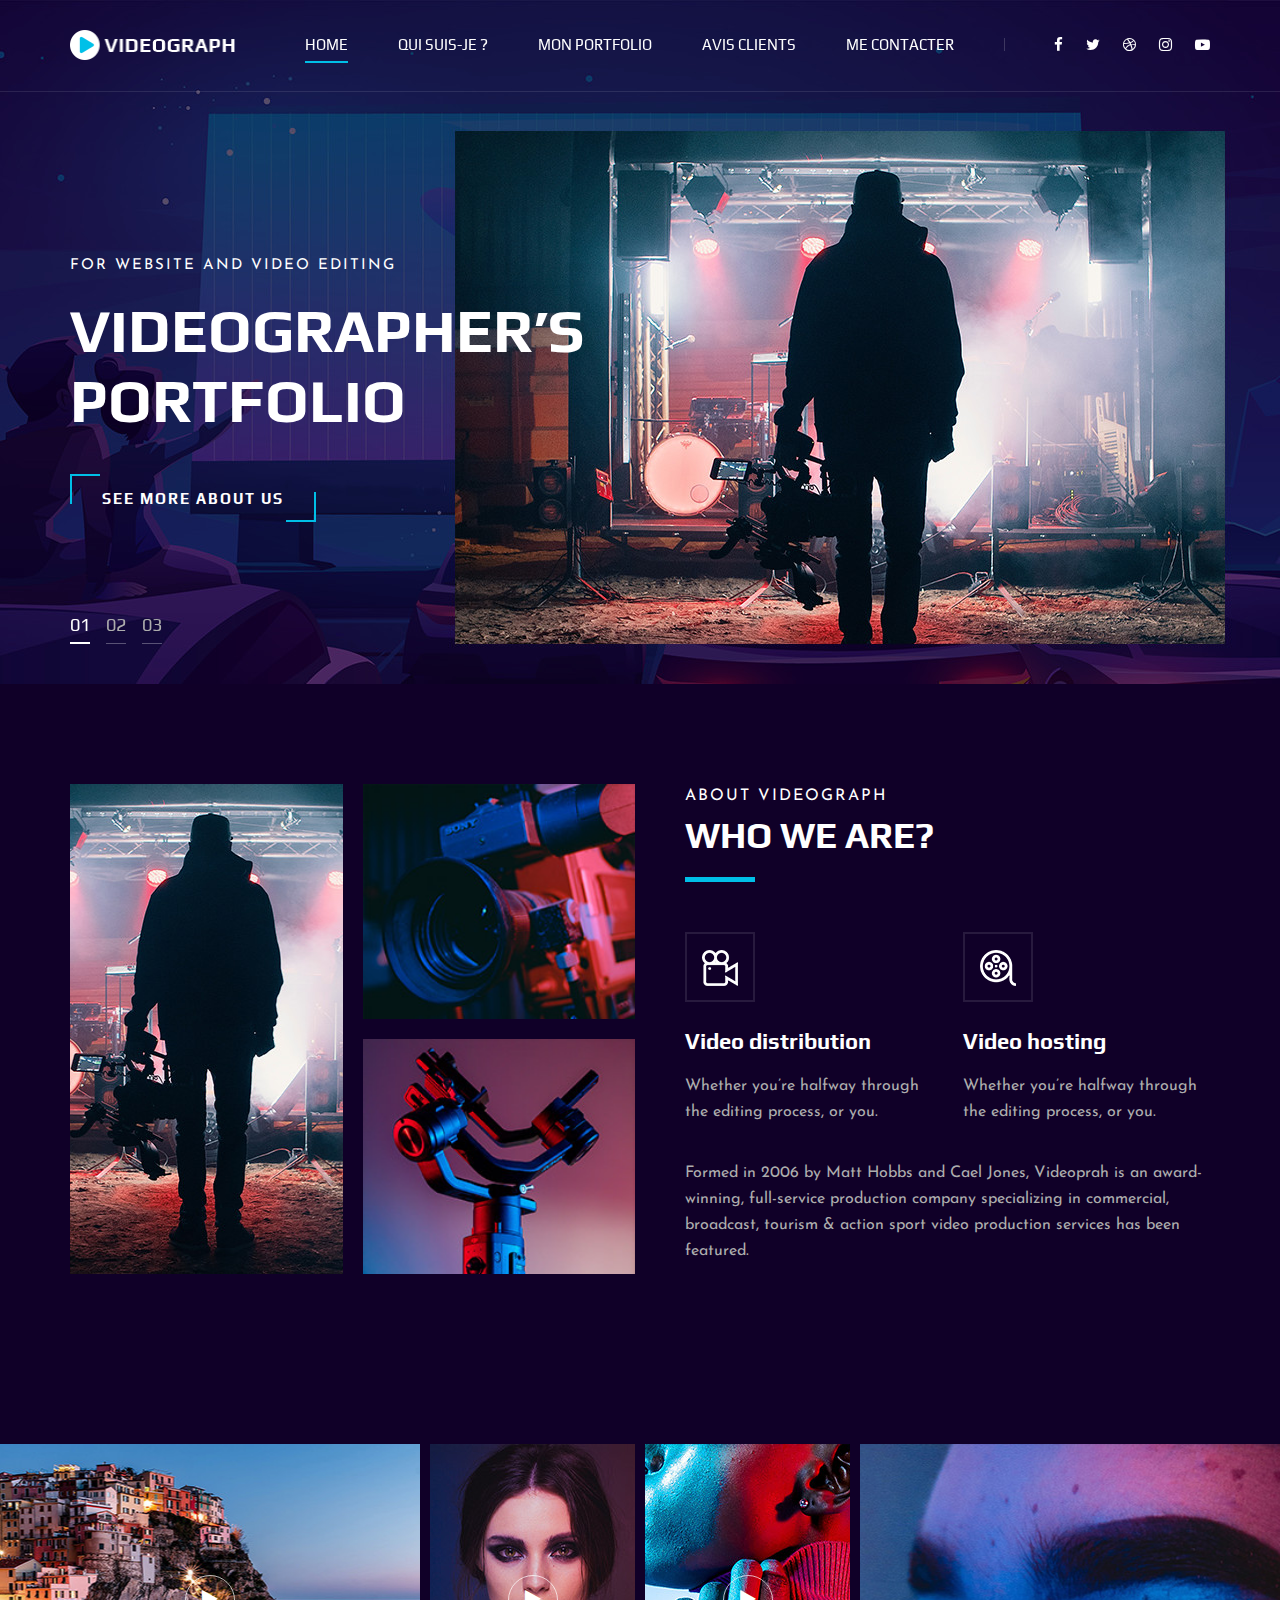
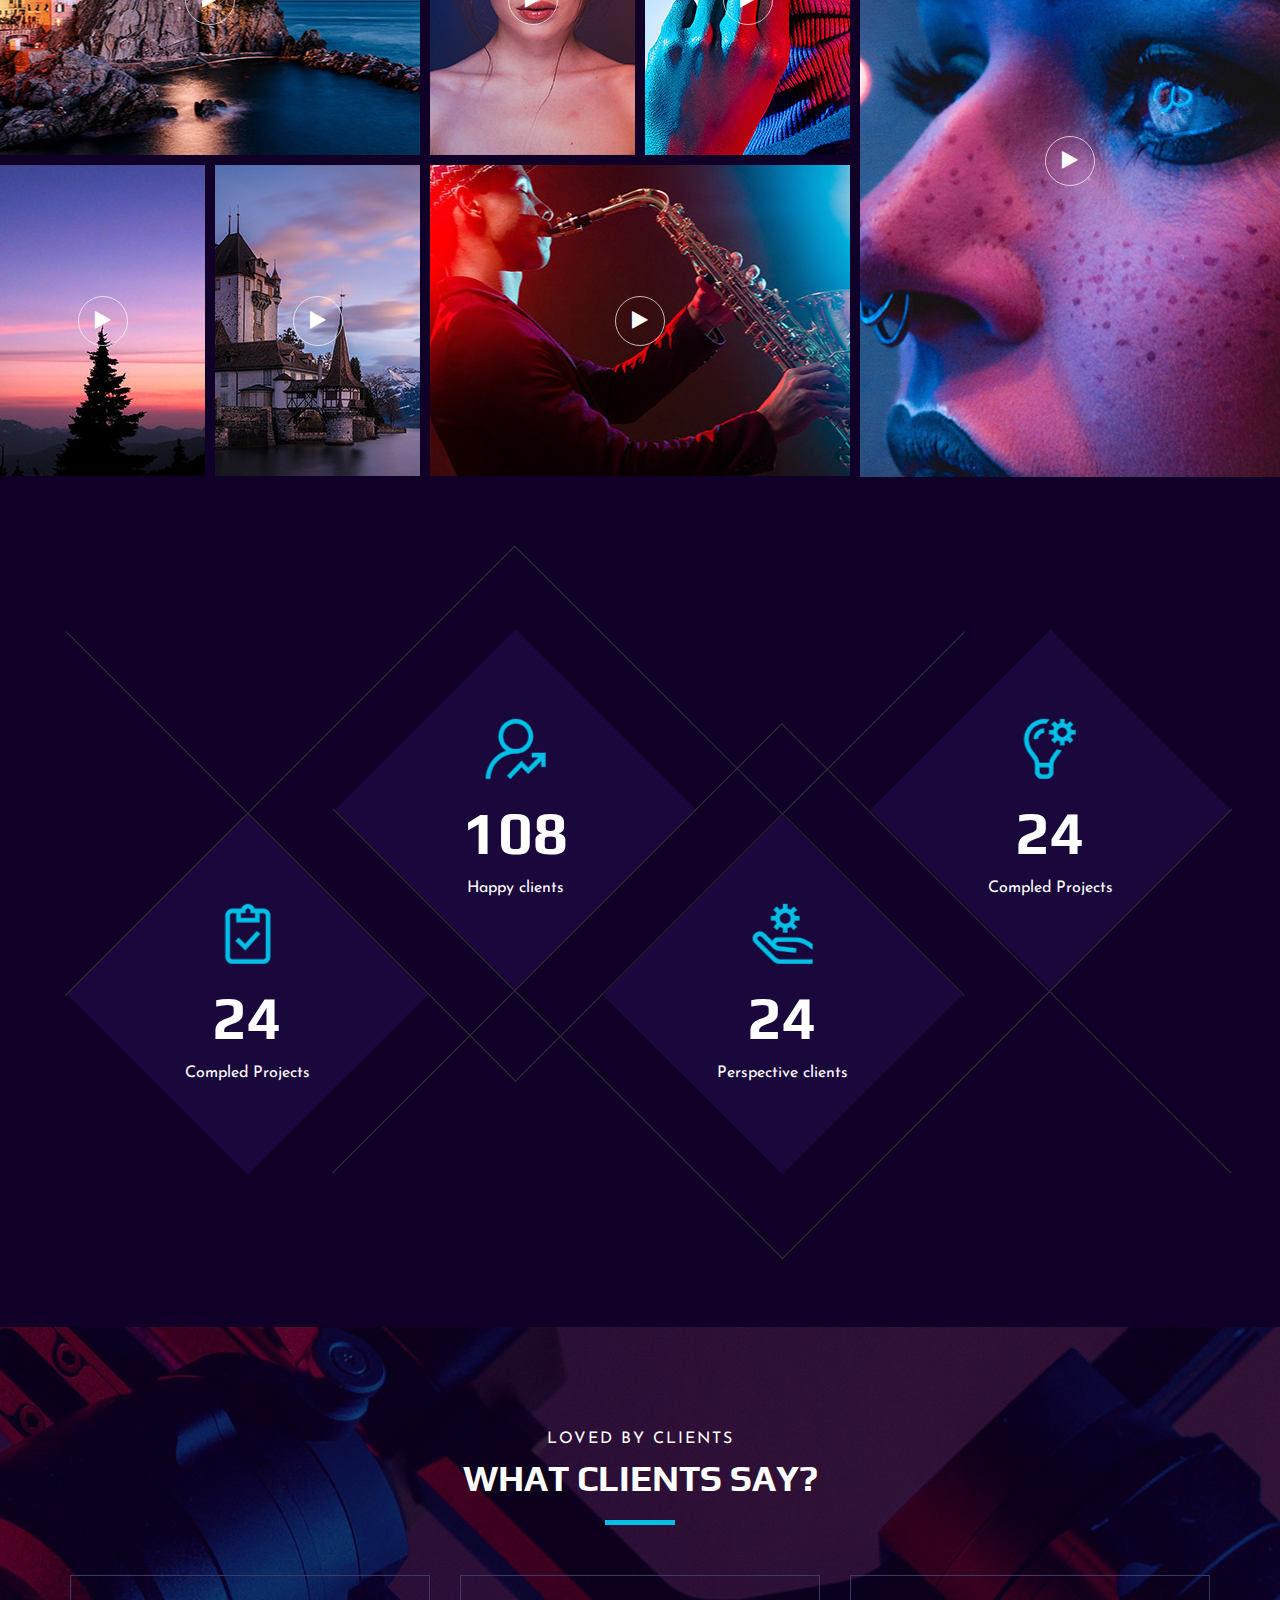
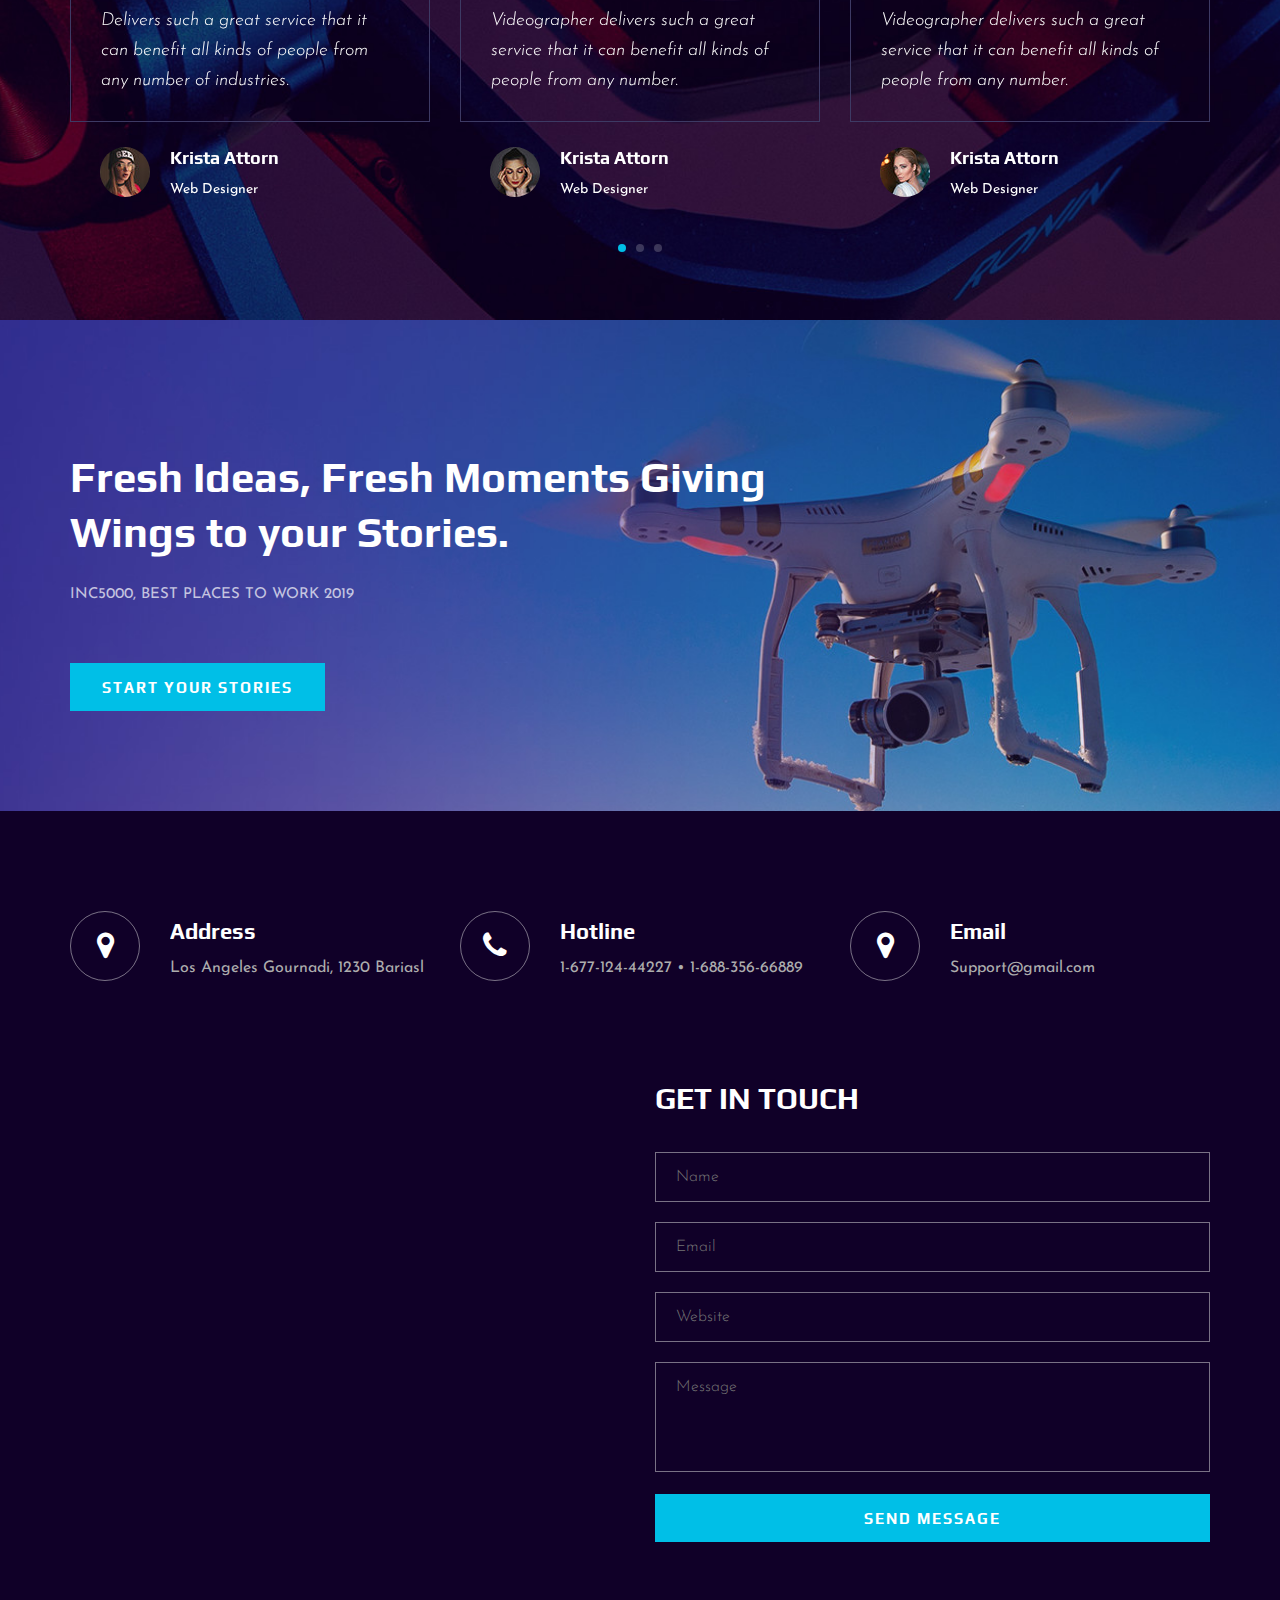
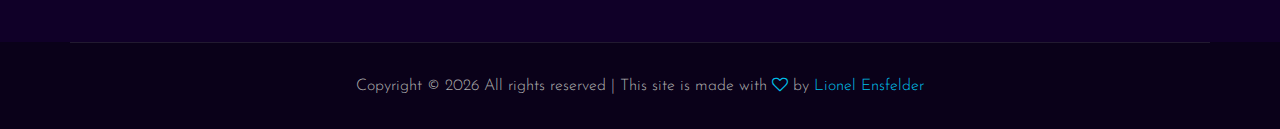
==== commit cf0d75b7: "Update main menu anchors" ====
--- a/index.html
+++ b/index.html
@@ -44,18 +44,10 @@
             <nav class="header__nav__menu mobile-menu">
               <ul>
                 <li class="active"><a href="./index.html">Home</a></li>
-                <li><a href="./about.html">About</a></li>
-                <li><a href="./portfolio.html">Portfolio</a></li>
-                <li><a href="./services.html">Services</a></li>
-                <li><a href="#">Pages</a>
-                  <ul class="dropdown">
-                    <li><a href="./about.html">About</a></li>
-                    <li><a href="./portfolio.html">Portfolio</a></li>
-                    <li><a href="./blog.html">Blog</a></li>
-                    <li><a href="./blog-details.html">Blog Details</a></li>
-                  </ul>
-                </li>
-                <li><a href="./contact.html">Contact</a></li>
+                <li><a href="#about">Qui suis-je ?</a></li>
+                <li><a href="#portfolio">Mon portfolio</a></li>
+                <li><a href="#testimonial">Avis clients</a></li>
+                <li><a href="#contact">Me contacter</a></li>
               </ul>
             </nav>
             <div class="header__nav__social">
@@ -120,7 +112,7 @@
   <!-- Hero Section End -->
 
   <!-- About Section Begin -->
-  <section class="about spad">
+  <section id="about" class=" about spad">
     <div class="container">
       <div class="row">
         <div class="col-lg-6">
@@ -246,7 +238,7 @@
   <!-- Services Section End -->
 
   <!-- Work Section Begin -->
-  <section class="work">
+  <section id="portfolio" class="work">
     <div class="work__gallery">
       <div class="grid-sizer"></div>
       <div class="work__item wide__item set-bg" data-setbg="img/work/work-1.jpg">
@@ -350,7 +342,7 @@
   <!-- Counter Section End -->
 
   <!-- Testimonial Section Begin -->
-  <section class="testimonial spad set-bg" data-setbg="img/testimonial-bg.jpg">
+  <section id="testimonial" class="testimonial spad set-bg" data-setbg="img/testimonial-bg.jpg">
     <div class="container">
       <div class="row">
         <div class="col-lg-12">
@@ -651,7 +643,7 @@
   <!-- Call To Action Section End -->
 
   <!-- Contact Widget Section Begin -->
-  <section class="contact-widget spad">
+  <section id="contact" class="contact-widget spad">
     <div class="container">
       <div class="row">
         <div class="col-lg-4 col-md-6 col-md-6 col-md-3">
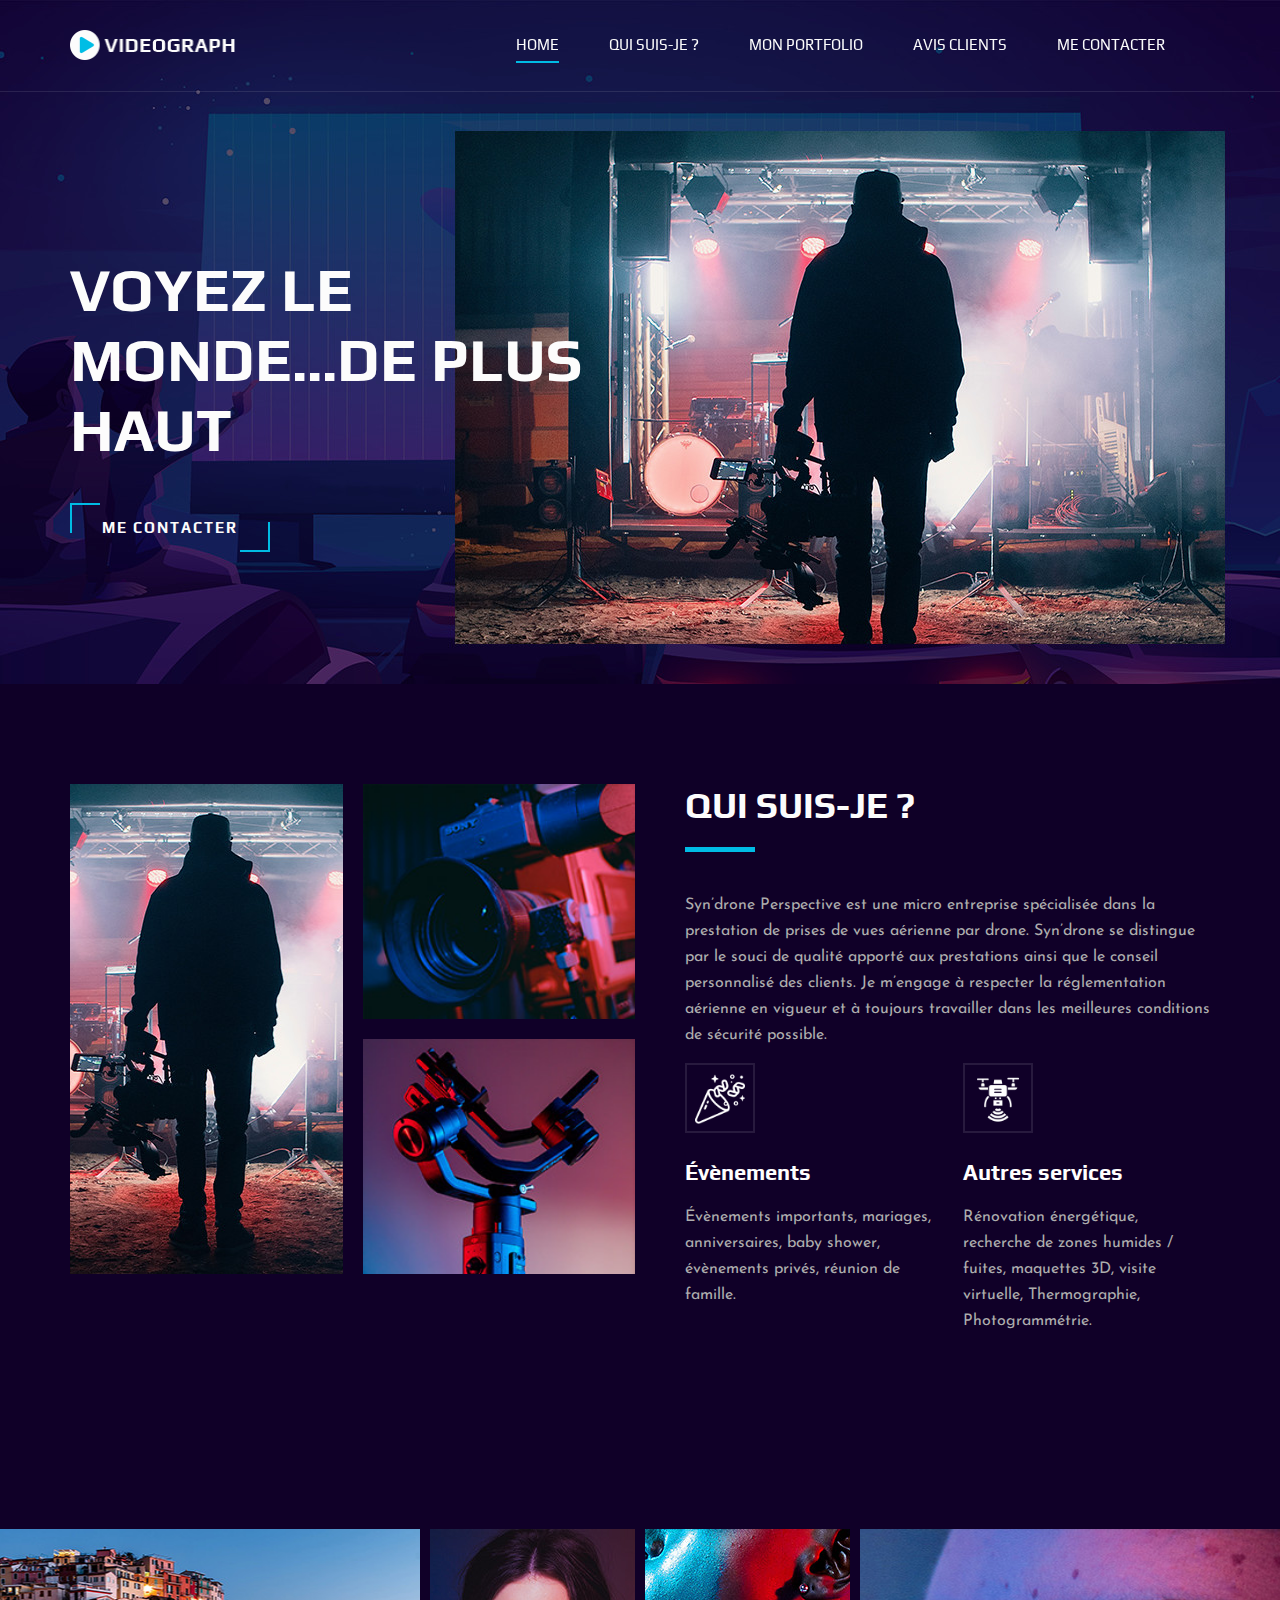
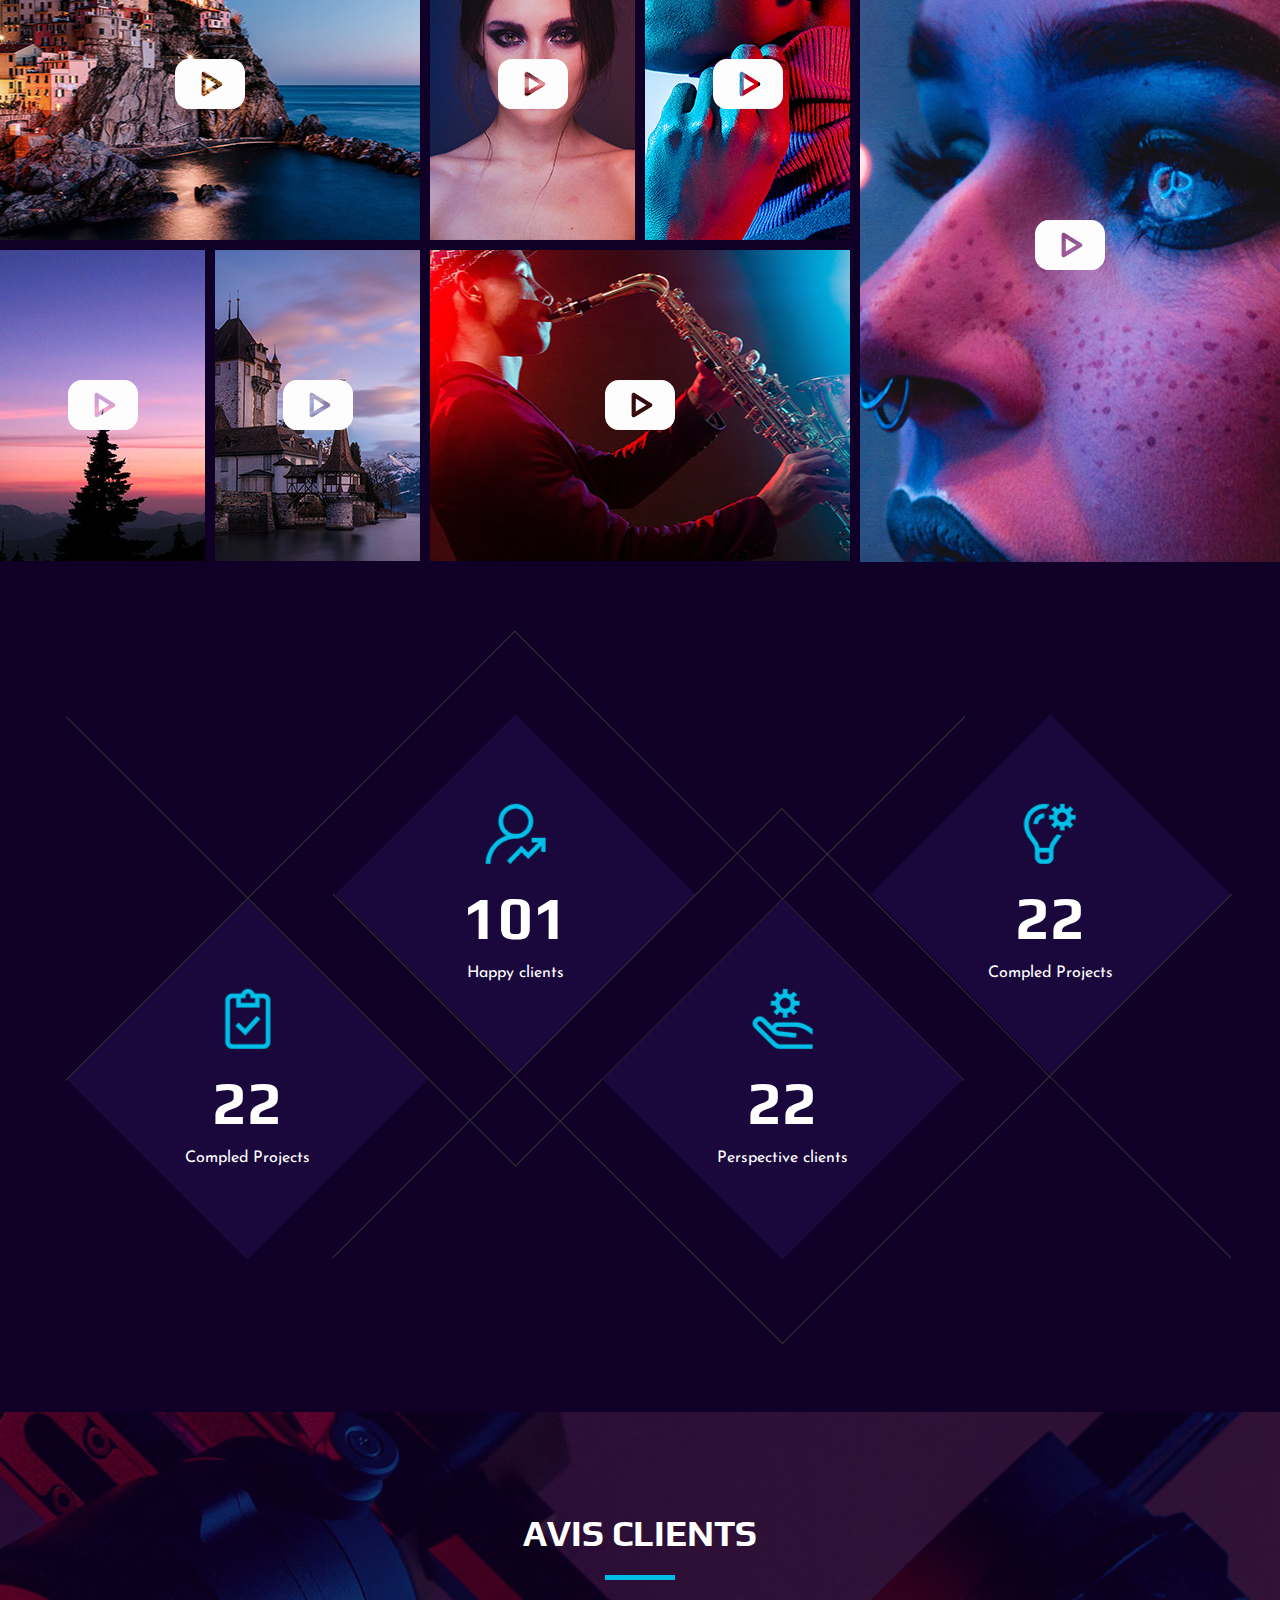
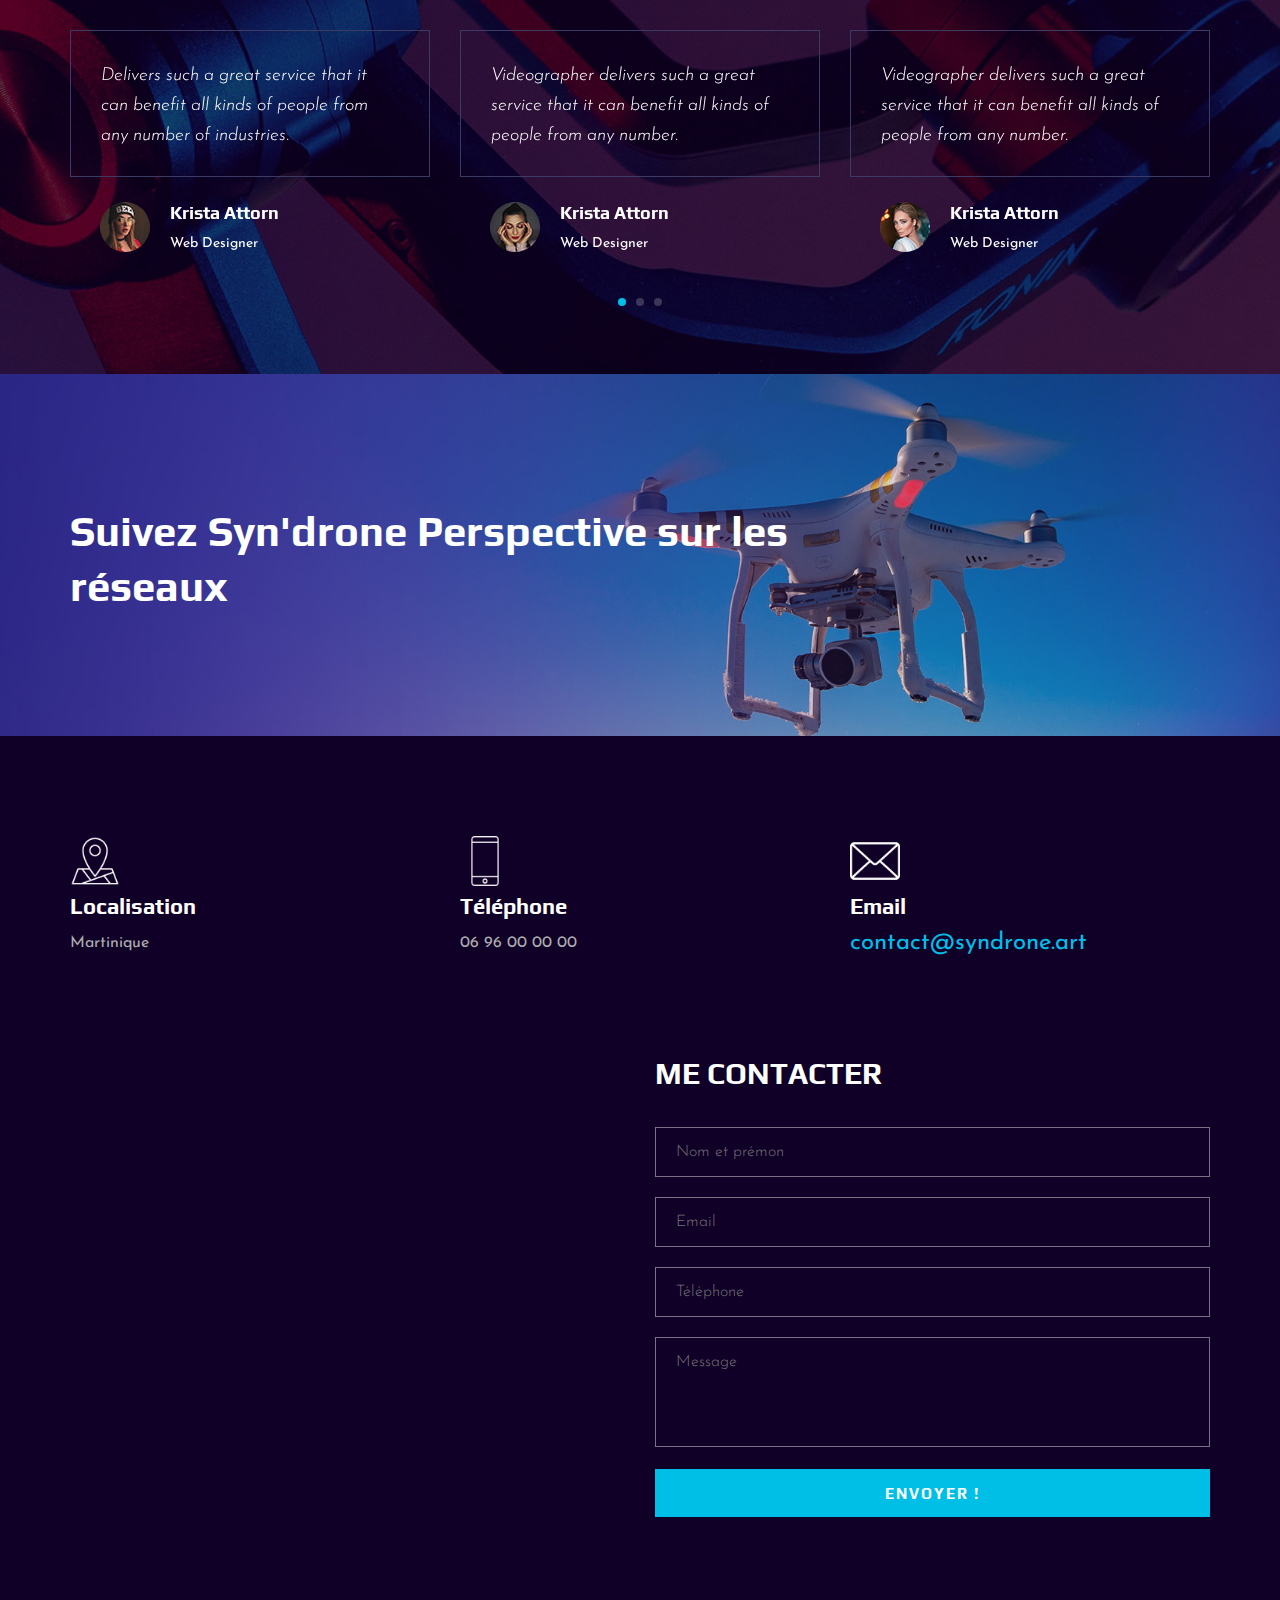
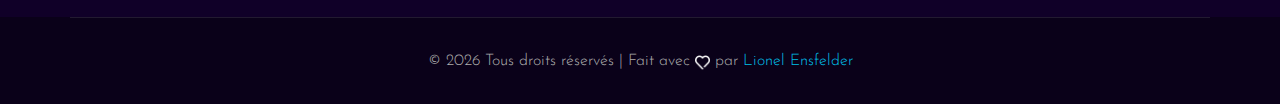
==== commit f557c3e1: "Update icons and texts" ====
--- a/index.html
+++ b/index.html
@@ -16,7 +16,7 @@
 
   <!-- Css Styles -->
   <link rel="stylesheet" href="css/bootstrap.min.css" type="text/css">
-  <link rel="stylesheet" href="css/font-awesome.min.css" type="text/css">
+  <!-- <link rel="stylesheet" href="css/font-awesome.min.css" type="text/css"> -->
   <link rel="stylesheet" href="css/elegant-icons.css" type="text/css">
   <link rel="stylesheet" href="css/owl.carousel.min.css" type="text/css">
   <link rel="stylesheet" href="css/magnific-popup.css" type="text/css">
@@ -50,13 +50,13 @@
                 <li><a href="#contact">Me contacter</a></li>
               </ul>
             </nav>
-            <div class="header__nav__social">
+            <!-- <div class="header__nav__social">
               <a href="#"><i class="fa fa-facebook"></i></a>
               <a href="#"><i class="fa fa-twitter"></i></a>
               <a href="#"><i class="fa fa-dribbble"></i></a>
               <a href="#"><i class="fa fa-instagram"></i></a>
               <a href="#"><i class="fa fa-youtube-play"></i></a>
-            </div>
+            </div> -->
           </div>
         </div>
       </div>
@@ -73,6 +73,18 @@
           <div class="row">
             <div class="col-lg-6">
               <div class="hero__text">
+                <h2>Voyez le monde...de plus haut</h2>
+                <a href="#contact" class="primary-btn">Me contacter</a>
+              </div>
+            </div>
+          </div>
+        </div>
+      </div>
+      <!-- <div class="hero__item set-bg" data-setbg="img/hero/hero-1.jpg">
+        <div class="container">
+          <div class="row">
+            <div class="col-lg-6">
+              <div class="hero__text">
                 <span>For website and video editing</span>
                 <h2>Videographer’s Portfolio</h2>
                 <a href="#" class="primary-btn">See more about us</a>
@@ -93,20 +105,7 @@
             </div>
           </div>
         </div>
-      </div>
-      <div class="hero__item set-bg" data-setbg="img/hero/hero-1.jpg">
-        <div class="container">
-          <div class="row">
-            <div class="col-lg-6">
-              <div class="hero__text">
-                <span>For website and video editing</span>
-                <h2>Videographer’s Portfolio</h2>
-                <a href="#" class="primary-btn">See more about us</a>
-              </div>
-            </div>
-          </div>
-        </div>
-      </div>
+      </div> -->
     </div>
   </section>
   <!-- Hero Section End -->
@@ -137,35 +136,48 @@
         <div class="col-lg-6">
           <div class="about__text">
             <div class="section-title">
-              <span>About videograph</span>
-              <h2>WHo we are?</h2>
+              <!-- <span>About videograph</span> -->
+              <h2>Qui suis-je ?</h2>
+            </div>
+            <div class="about__text__desc">
+              <p>
+                Syn’drone Perspective est une micro entreprise spécialisée dans la prestation de prises de vues aérienne
+                par drone.
+                Syn’drone se distingue par le souci de qualité apporté aux prestations ainsi que le conseil personnalisé
+                des clients. Je
+                m’engage à respecter la réglementation aérienne en vigueur et à toujours travailler dans les meilleures
+                conditions de
+                sécurité possible.
+              </p>
             </div>
             <div class="row">
               <div class="col-lg-6 col-md-6 col-sm-6">
                 <div class="services__item">
                   <div class="services__item__icon">
-                    <img src="img/icons/si-3.png" alt="">
+                    <img src="img/icons/events.png" alt="" style="width: 50px; height: 50px;">
                   </div>
-                  <h4>Video distribution</h4>
-                  <p>Whether you’re halfway through the editing process, or you.</p>
+                  <h4>Évènements</h4>
+                  <p>
+                    Évènements importants, mariages, anniversaires,
+                    baby shower, évènements privés, réunion de famille.
+                  </p>
                 </div>
               </div>
               <div class="col-lg-6 col-md-6 col-sm-6">
                 <div class="services__item">
                   <div class="services__item__icon">
-                    <img src="img/icons/si-4.png" alt="">
+                    <img src="img/icons/other-services.png" alt="" style="width: 50px; height: 50px;">
                   </div>
-                  <h4>Video hosting</h4>
-                  <p>Whether you’re halfway through the editing process, or you.</p>
-                </div>
-              </div>
-            </div>
-
-            <div class="about__text__desc">
-              <p>Formed in 2006 by Matt Hobbs and Cael Jones, Videoprah is an award-winning, full-service
-                production company specializing in commercial, broadcast, tourism & action sport video
-                production services has been featured.</p>
-            </div>
+                  <h4>Autres services</h4>
+                  <p>
+                    Rénovation énergétique, recherche de zones humides / fuites,
+                    maquettes 3D, visite virtuelle, Thermographie, Photogrammétrie.
+                  </p>
+                </div>
+              </div>
+            </div>
+
+
           </div>
         </div>
       </div>
@@ -242,8 +254,9 @@
     <div class="work__gallery">
       <div class="grid-sizer"></div>
       <div class="work__item wide__item set-bg" data-setbg="img/work/work-1.jpg">
-        <a href="https://www.youtube.com/watch?v=LXb3EKWsInQ" class="play-btn video-popup"><i
-            class="fa fa-play"></i></a>
+        <a href="https://www.youtube.com/watch?v=LXb3EKWsInQ" class="video-popup">
+          <img src="/img/icons/play.png" alt="" style="width: 70px; height: 70px;">
+        </a>
         <div class="work__item__hover">
           <h4>VIP Auto Tires & Service</h4>
           <ul>
@@ -253,16 +266,19 @@
         </div>
       </div>
       <div class="work__item small__item set-bg" data-setbg="img/work/work-2.jpg">
-        <a href="https://www.youtube.com/watch?v=LXb3EKWsInQ" class="play-btn video-popup"><i
-            class="fa fa-play"></i></a>
+        <a href="https://www.youtube.com/watch?v=LXb3EKWsInQ" class="video-popup">
+          <img src="/img/icons/play.png" alt="" style="width: 70px; height: 70px;">
+        </a>
       </div>
       <div class="work__item small__item set-bg" data-setbg="img/work/work-3.jpg">
-        <a href="https://www.youtube.com/watch?v=LXb3EKWsInQ" class="play-btn video-popup"><i
-            class="fa fa-play"></i></a>
+        <a href="https://www.youtube.com/watch?v=LXb3EKWsInQ" class="video-popup">
+          <img src="/img/icons/play.png" alt="" style="width: 70px; height: 70px;">
+        </a>
       </div>
       <div class="work__item large__item set-bg" data-setbg="img/work/work-4.jpg">
-        <a href="https://www.youtube.com/watch?v=LXb3EKWsInQ" class="play-btn video-popup"><i
-            class="fa fa-play"></i></a>
+        <a href="https://www.youtube.com/watch?v=LXb3EKWsInQ" class="video-popup">
+          <img src="/img/icons/play.png" alt="" style="width: 70px; height: 70px;">
+        </a>
         <div class="work__item__hover">
           <h4>VIP Auto Tires & Service</h4>
           <ul>
@@ -272,16 +288,19 @@
         </div>
       </div>
       <div class="work__item small__item set-bg" data-setbg="img/work/work-5.jpg">
-        <a href="https://www.youtube.com/watch?v=LXb3EKWsInQ" class="play-btn video-popup"><i
-            class="fa fa-play"></i></a>
+        <a href="https://www.youtube.com/watch?v=LXb3EKWsInQ" class="video-popup">
+          <img src="/img/icons/play.png" alt="" style="width: 70px; height: 70px;">
+        </a>
       </div>
       <div class="work__item small__item set-bg" data-setbg="img/work/work-6.jpg">
-        <a href="https://www.youtube.com/watch?v=LXb3EKWsInQ" class="play-btn video-popup"><i
-            class="fa fa-play"></i></a>
+        <a href="https://www.youtube.com/watch?v=LXb3EKWsInQ" class="video-popup">
+          <img src="/img/icons/play.png" alt="" style="width: 70px; height: 70px;">
+        </a>
       </div>
       <div class="work__item wide__item set-bg" data-setbg="img/work/work-7.jpg">
-        <a href="https://www.youtube.com/watch?v=LXb3EKWsInQ" class="play-btn video-popup"><i
-            class="fa fa-play"></i></a>
+        <a href="https://www.youtube.com/watch?v=LXb3EKWsInQ" class="video-popup">
+          <img src="/img/icons/play.png" alt="" style="width: 70px; height: 70px;">
+        </a>
         <div class="work__item__hover">
           <h4>VIP Auto Tires & Service</h4>
           <ul>
@@ -347,8 +366,8 @@
       <div class="row">
         <div class="col-lg-12">
           <div class="section-title center-title">
-            <span>Loved By Clients</span>
-            <h2>What clients say?</h2>
+            <!-- <span>Loved By Clients</span> -->
+            <h2>Avis clients</h2>
           </div>
         </div>
       </div>
@@ -632,9 +651,8 @@
       <div class="row">
         <div class="col-lg-8">
           <div class="callto__text">
-            <h2>Fresh Ideas, Fresh Moments Giving Wings to your Stories.</h2>
-            <p>INC5000, Best places to work 2019</p>
-            <a href="#">Start your stories</a>
+            <h2>Suivez Syn'drone Perspective sur les réseaux</h2>
+            <!-- <a href="#">Start your stories</a> -->
           </div>
         </div>
       </div>
@@ -648,34 +666,28 @@
       <div class="row">
         <div class="col-lg-4 col-md-6 col-md-6 col-md-3">
           <div class="contact__widget__item">
-            <div class="contact__widget__item__icon">
-              <i class="fa fa-map-marker"></i>
-            </div>
+            <img src="img/icons/location.png" alt="" style="width: 50px; height: 50px;">
             <div class="contact__widget__item__text">
-              <h4>Address</h4>
-              <p>Los Angeles Gournadi, 1230 Bariasl</p>
+              <h4>Localisation</h4>
+              <p>Martinique</p>
             </div>
           </div>
         </div>
         <div class="col-lg-4 col-md-6 col-md-6 col-md-3">
           <div class="contact__widget__item">
-            <div class="contact__widget__item__icon">
-              <i class="fa fa-phone"></i>
-            </div>
+            <img src="img/icons/smartphone.png" alt="" style="width: 50px; height: 50px;">
             <div class="contact__widget__item__text">
-              <h4>Hotline</h4>
-              <p>1-677-124-44227 • 1-688-356-66889</p>
+              <h4>Téléphone</h4>
+              <p>06 96 00 00 00</p>
             </div>
           </div>
         </div>
         <div class="col-lg-4 col-md-6 col-md-6 col-md-3">
           <div class="contact__widget__item">
-            <div class="contact__widget__item__icon">
-              <i class="fa fa-map-marker"></i>
-            </div>
+            <img src="img/icons/mail.png" alt="" style="width: 50px; height: 50px;">
             <div class="contact__widget__item__text">
               <h4>Email</h4>
-              <p>Support@gmail.com</p>
+              <p style="color: #00bfe7; font-size: 1.5rem;">contact@syndrone.art</p>
             </div>
           </div>
         </div>
@@ -697,13 +709,15 @@
         </div>
         <div class="col-lg-6 col-md-6">
           <div class="contact__form">
-            <h3>Get in touch</h3>
+            <h3>Me contacter</h3>
             <form action="#">
-              <input type="text" placeholder="Name">
+              <input type="text" placeholder="Nom et prémon">
               <input type="text" placeholder="Email">
-              <input type="text" placeholder="Website">
+              <input type="tel" placeholder="Téléphone"
+                pattern="^((\+\d{1,3}(-| )?\(?\d\)?(-| )?\d{1,5})|(\(?\d{2,6}\)?))(-| )?(\d{3,4})(-| )?(\d{4})(( x| ext)\d{1,5}){0,1}$"
+                required>
               <textarea placeholder="Message"></textarea>
-              <button type="submit" class="site-btn">Send Message</button>
+              <button type="submit" class="site-btn">Envoyer !</button>
             </form>
           </div>
         </div>
@@ -780,15 +794,14 @@
       <div class="footer__copyright">
         <div class="row">
           <div class="col-lg-12 text-center">
-            <!-- Link back to Colorlib can't be removed. Template is licensed under CC BY 3.0. -->
-            <p class="footer__copyright__text">Copyright &copy;
+            <p class="footer__copyright__text"> &copy;
               <script>
                 document.write(new Date().getFullYear());
               </script>
-              All rights reserved | This site is made with <i class="fa fa-heart-o" aria-hidden="true"></i> by <a
-                href="" target="_blank">Lionel Ensfelder</a>
+              Tous droits réservés | Fait avec
+              <img src="img/icons/love.png" alt="" style="width: 15px; height: 15px;">
+              par <a href="" target="_blank">Lionel Ensfelder</a>
             </p>
-            <!-- Link back to Colorlib can't be removed. Template is licensed under CC BY 3.0. -->
           </div>
         </div>
       </div>
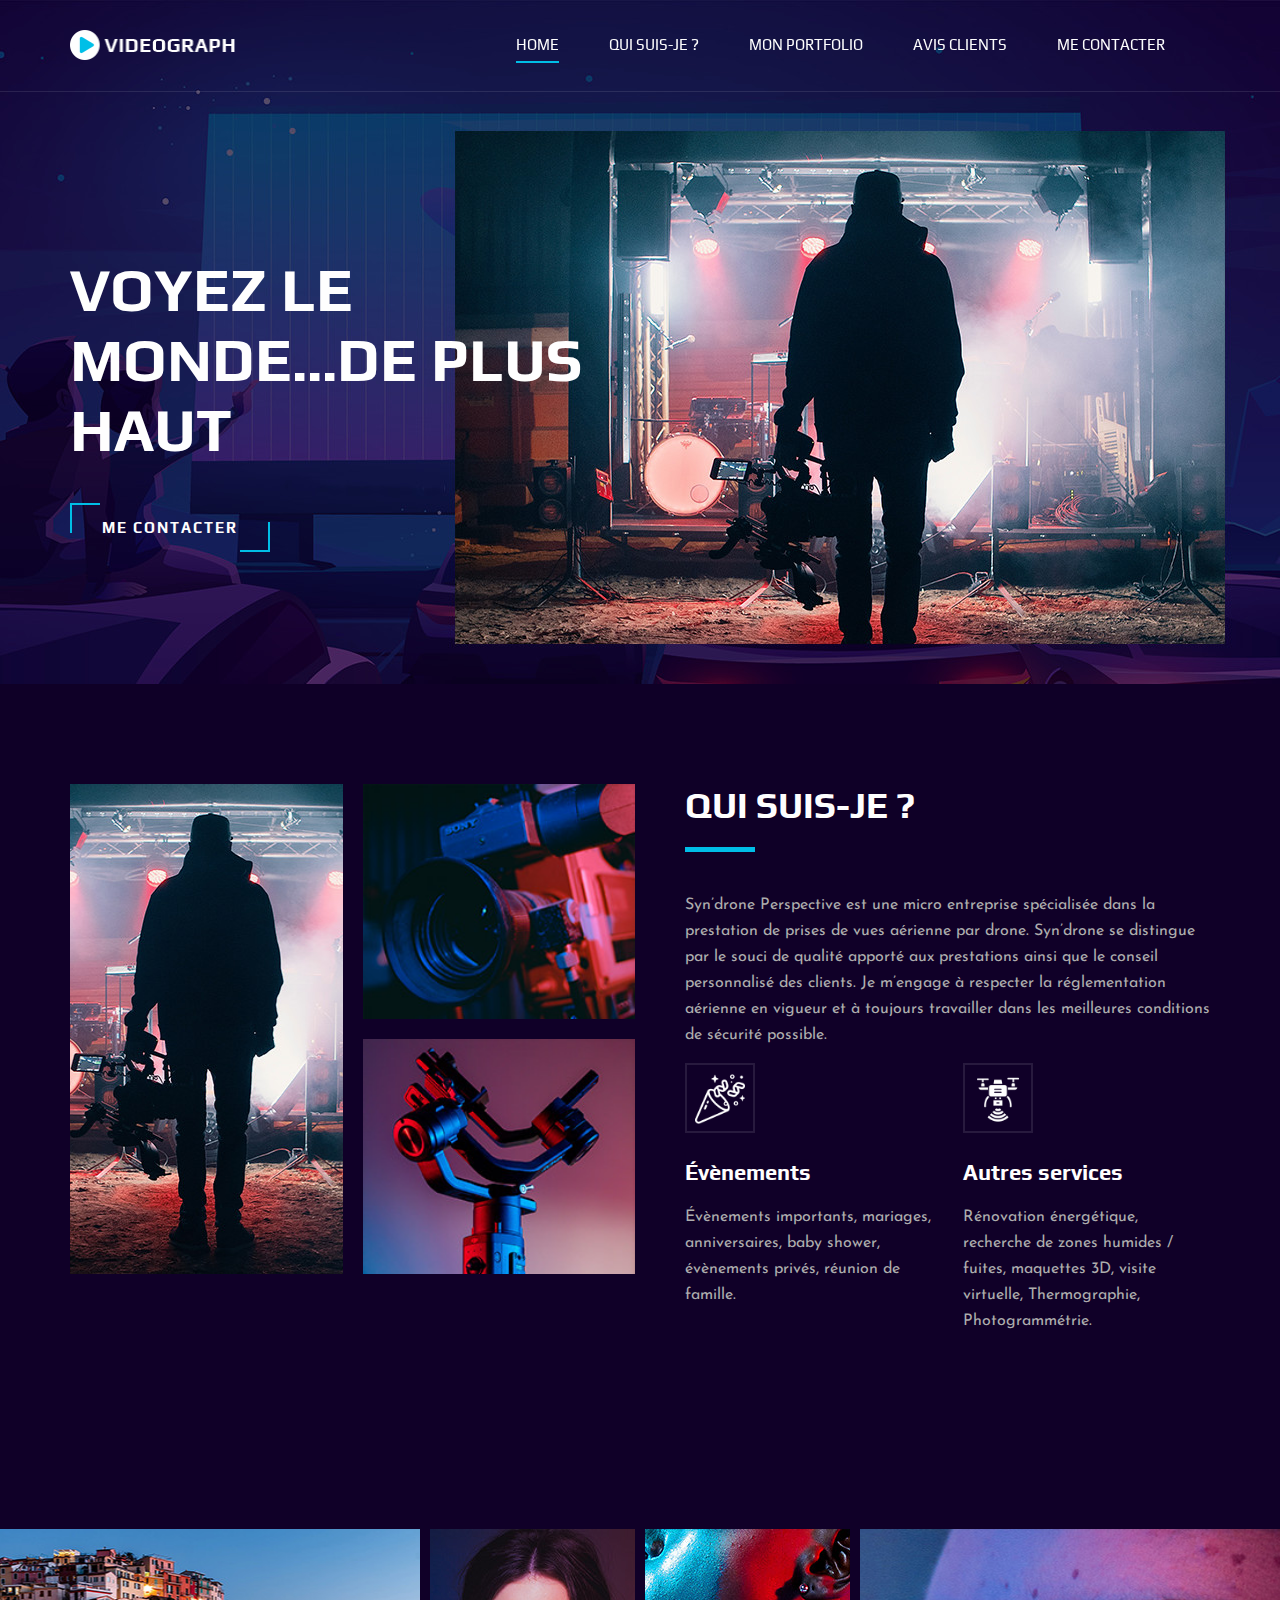
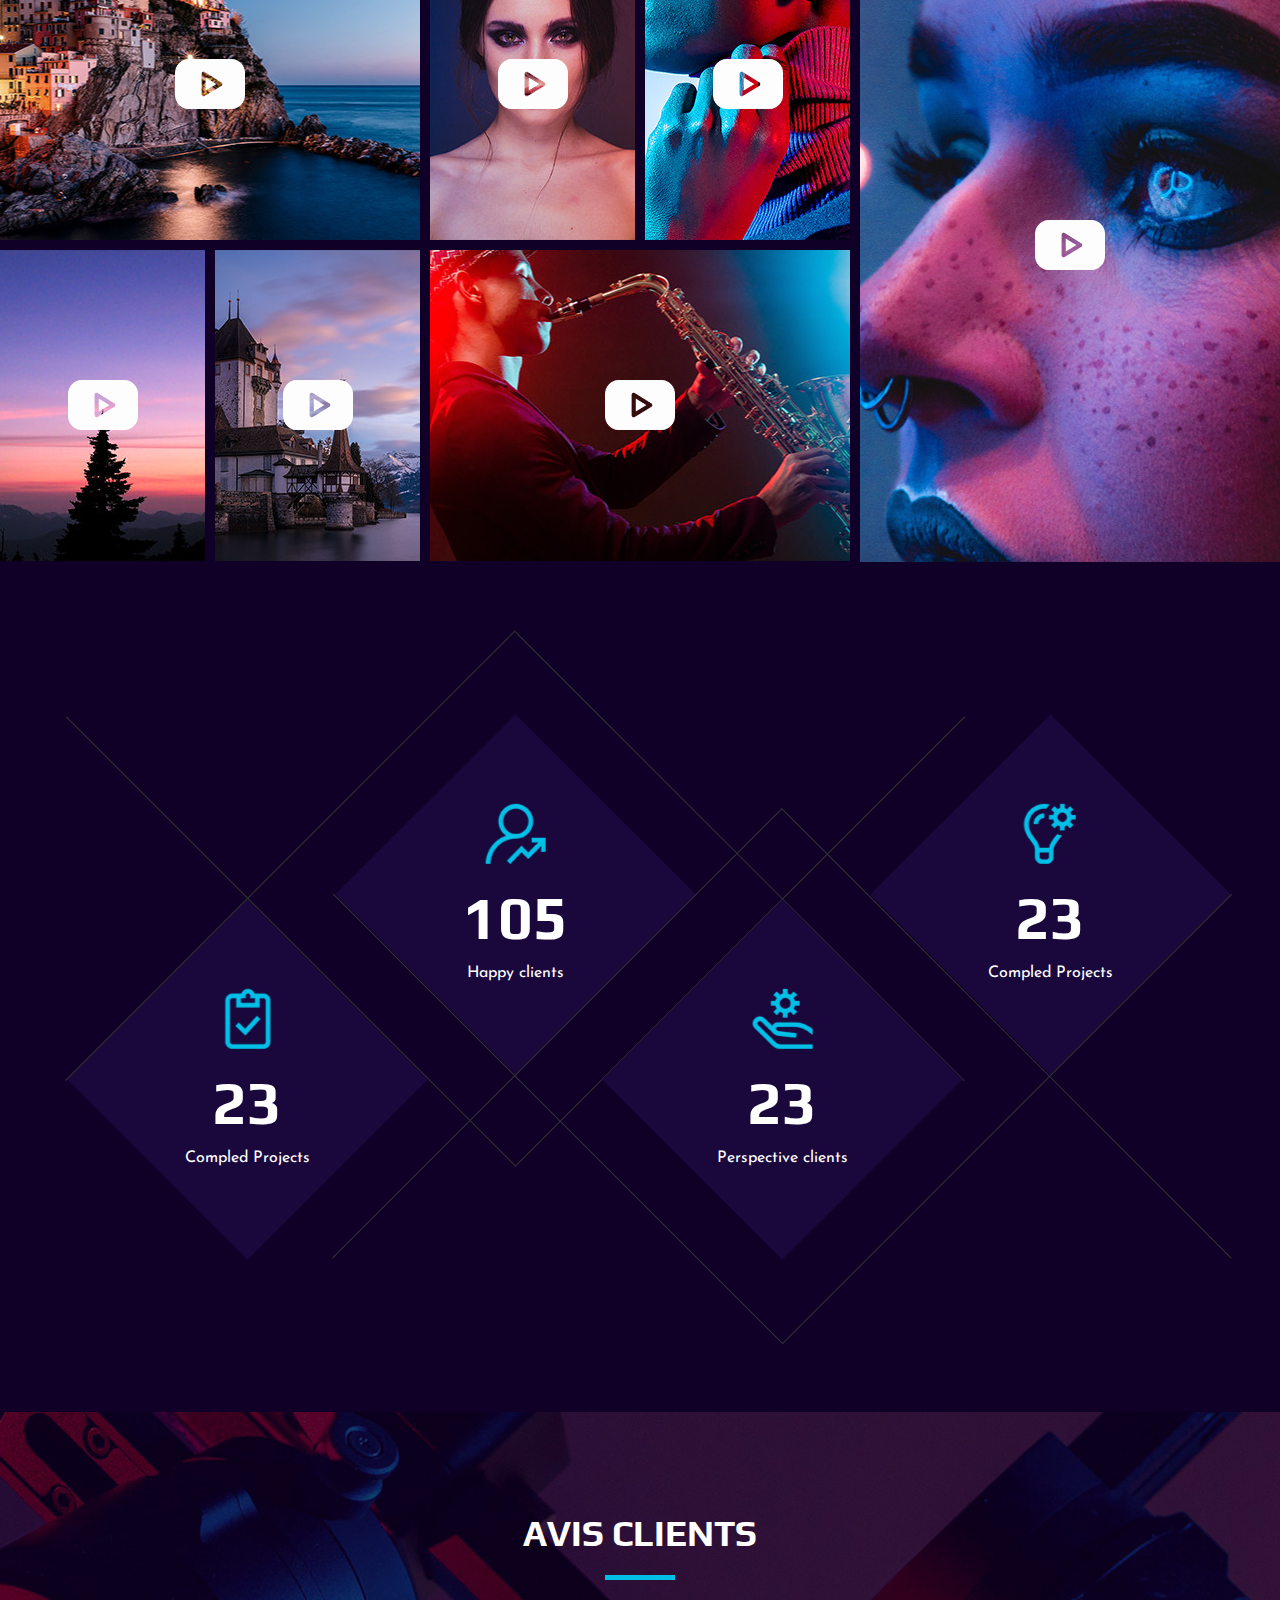
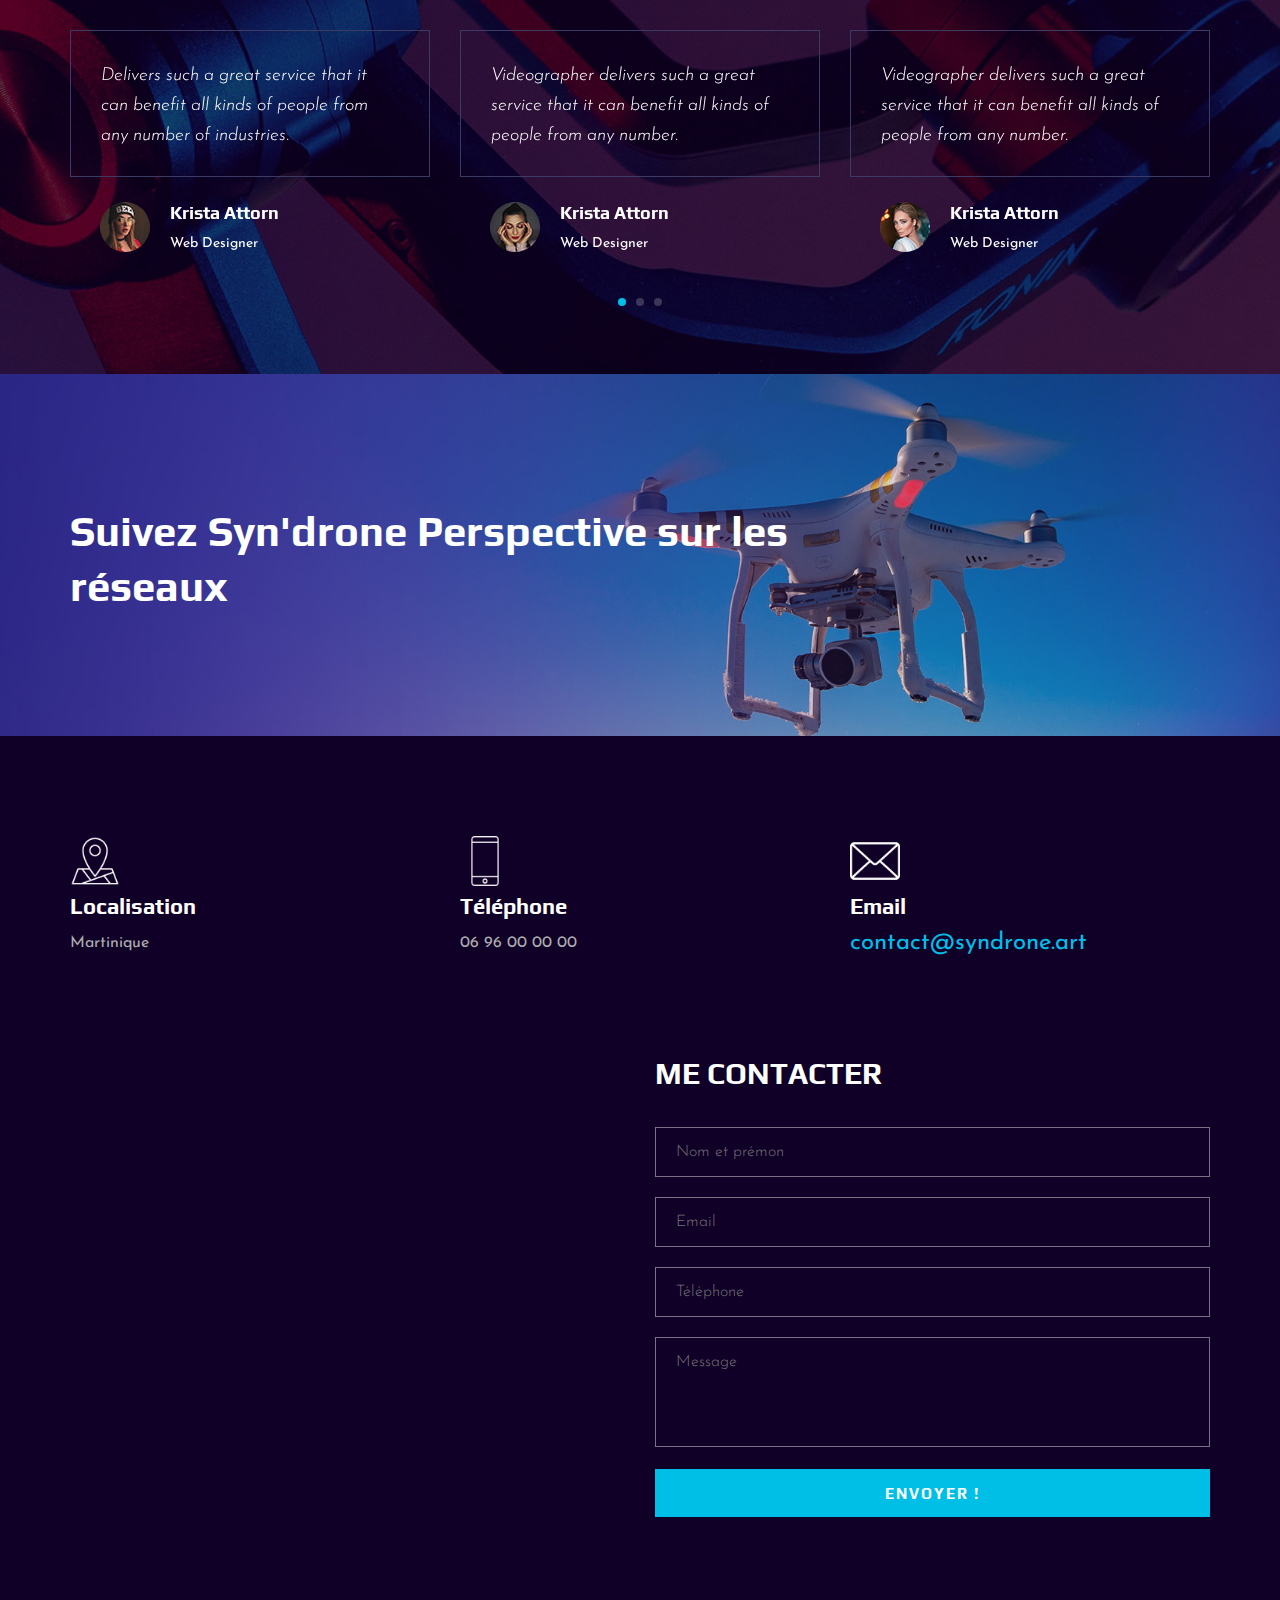
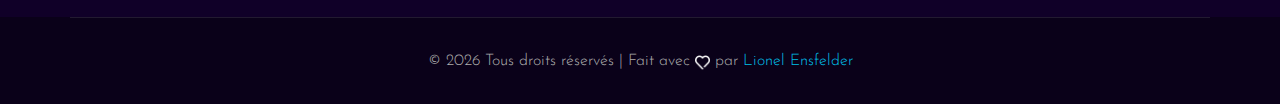
==== commit 59d14ba0: "Fix path play icon" ====
--- a/index.html
+++ b/index.html
@@ -255,7 +255,7 @@
       <div class="grid-sizer"></div>
       <div class="work__item wide__item set-bg" data-setbg="img/work/work-1.jpg">
         <a href="https://www.youtube.com/watch?v=LXb3EKWsInQ" class="video-popup">
-          <img src="/img/icons/play.png" alt="" style="width: 70px; height: 70px;">
+          <img src="img/icons/play.png" alt="" style="width: 70px; height: 70px;">
         </a>
         <div class="work__item__hover">
           <h4>VIP Auto Tires & Service</h4>
@@ -267,17 +267,17 @@
       </div>
       <div class="work__item small__item set-bg" data-setbg="img/work/work-2.jpg">
         <a href="https://www.youtube.com/watch?v=LXb3EKWsInQ" class="video-popup">
-          <img src="/img/icons/play.png" alt="" style="width: 70px; height: 70px;">
+          <img src="img/icons/play.png" alt="" style="width: 70px; height: 70px;">
         </a>
       </div>
       <div class="work__item small__item set-bg" data-setbg="img/work/work-3.jpg">
         <a href="https://www.youtube.com/watch?v=LXb3EKWsInQ" class="video-popup">
-          <img src="/img/icons/play.png" alt="" style="width: 70px; height: 70px;">
+          <img src="img/icons/play.png" alt="" style="width: 70px; height: 70px;">
         </a>
       </div>
       <div class="work__item large__item set-bg" data-setbg="img/work/work-4.jpg">
         <a href="https://www.youtube.com/watch?v=LXb3EKWsInQ" class="video-popup">
-          <img src="/img/icons/play.png" alt="" style="width: 70px; height: 70px;">
+          <img src="img/icons/play.png" alt="" style="width: 70px; height: 70px;">
         </a>
         <div class="work__item__hover">
           <h4>VIP Auto Tires & Service</h4>
@@ -289,17 +289,17 @@
       </div>
       <div class="work__item small__item set-bg" data-setbg="img/work/work-5.jpg">
         <a href="https://www.youtube.com/watch?v=LXb3EKWsInQ" class="video-popup">
-          <img src="/img/icons/play.png" alt="" style="width: 70px; height: 70px;">
+          <img src="img/icons/play.png" alt="" style="width: 70px; height: 70px;">
         </a>
       </div>
       <div class="work__item small__item set-bg" data-setbg="img/work/work-6.jpg">
         <a href="https://www.youtube.com/watch?v=LXb3EKWsInQ" class="video-popup">
-          <img src="/img/icons/play.png" alt="" style="width: 70px; height: 70px;">
+          <img src="img/icons/play.png" alt="" style="width: 70px; height: 70px;">
         </a>
       </div>
       <div class="work__item wide__item set-bg" data-setbg="img/work/work-7.jpg">
         <a href="https://www.youtube.com/watch?v=LXb3EKWsInQ" class="video-popup">
-          <img src="/img/icons/play.png" alt="" style="width: 70px; height: 70px;">
+          <img src="img/icons/play.png" alt="" style="width: 70px; height: 70px;">
         </a>
         <div class="work__item__hover">
           <h4>VIP Auto Tires & Service</h4>
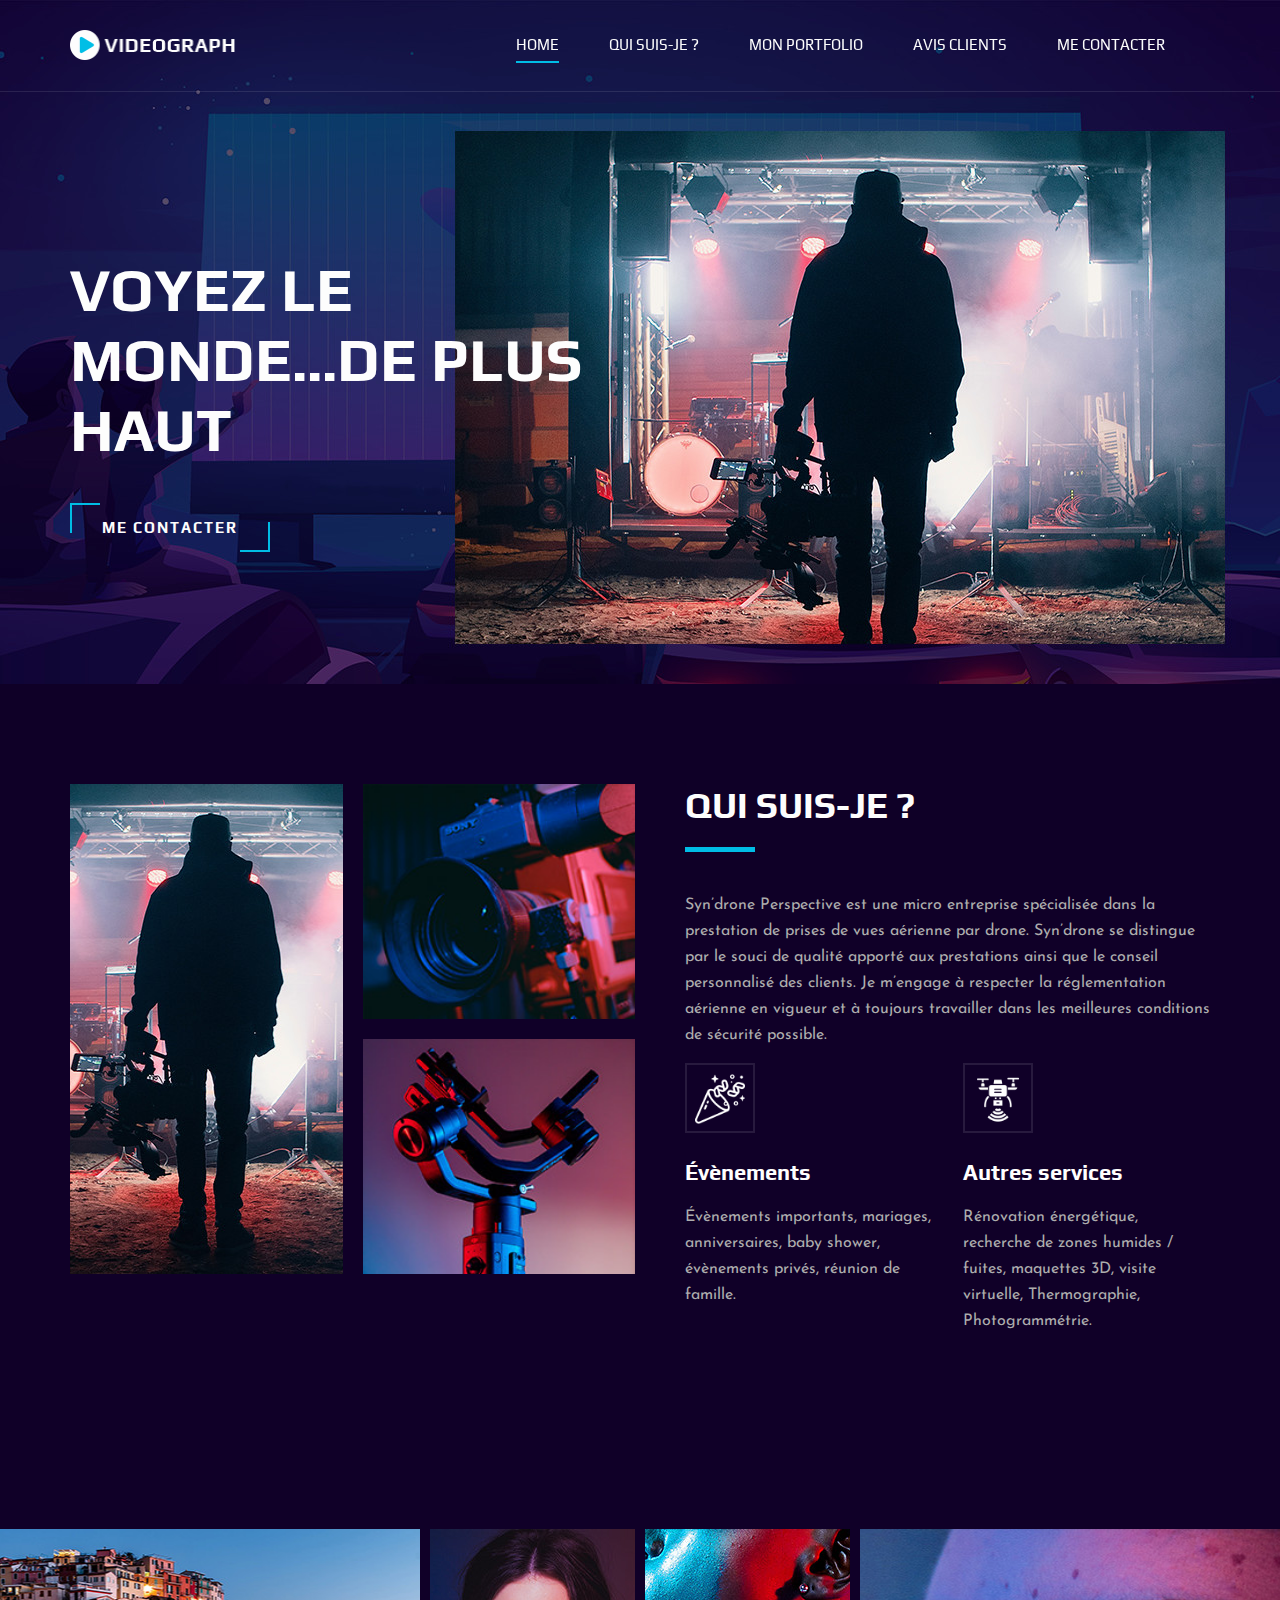
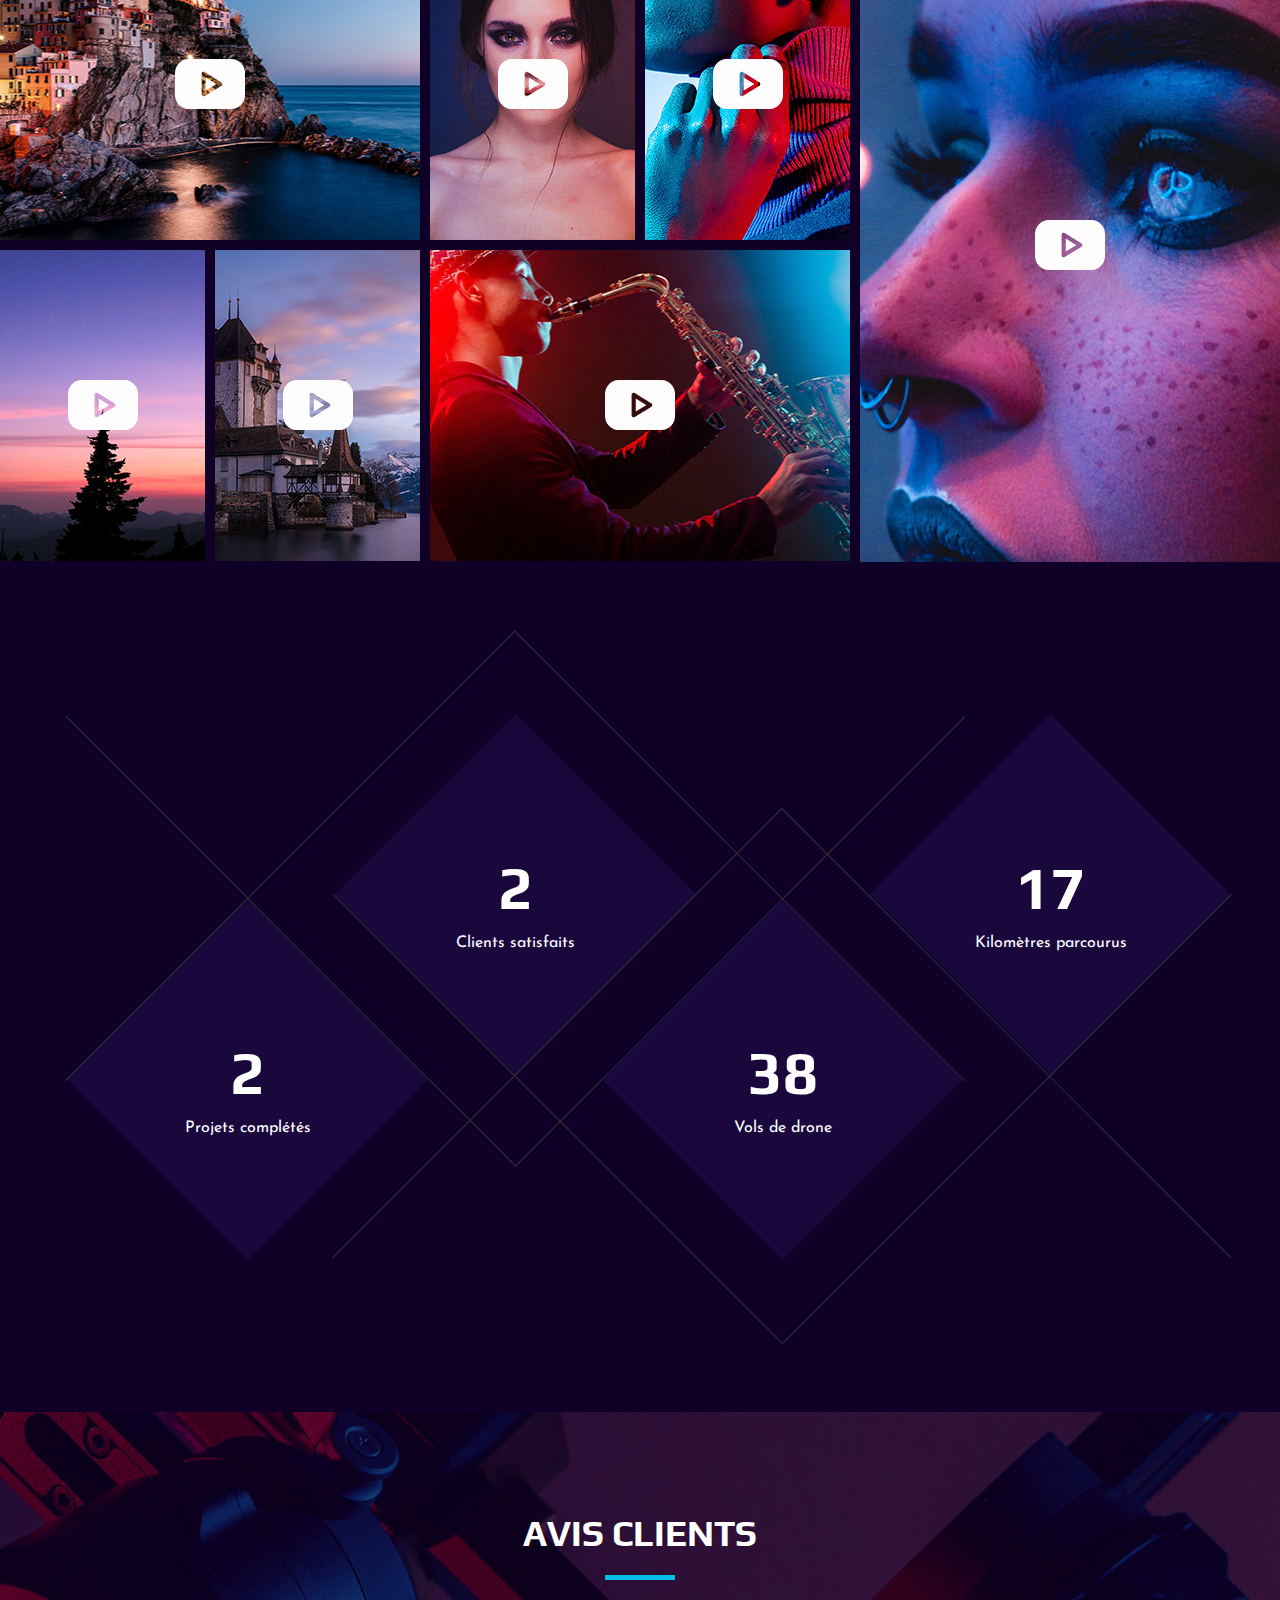
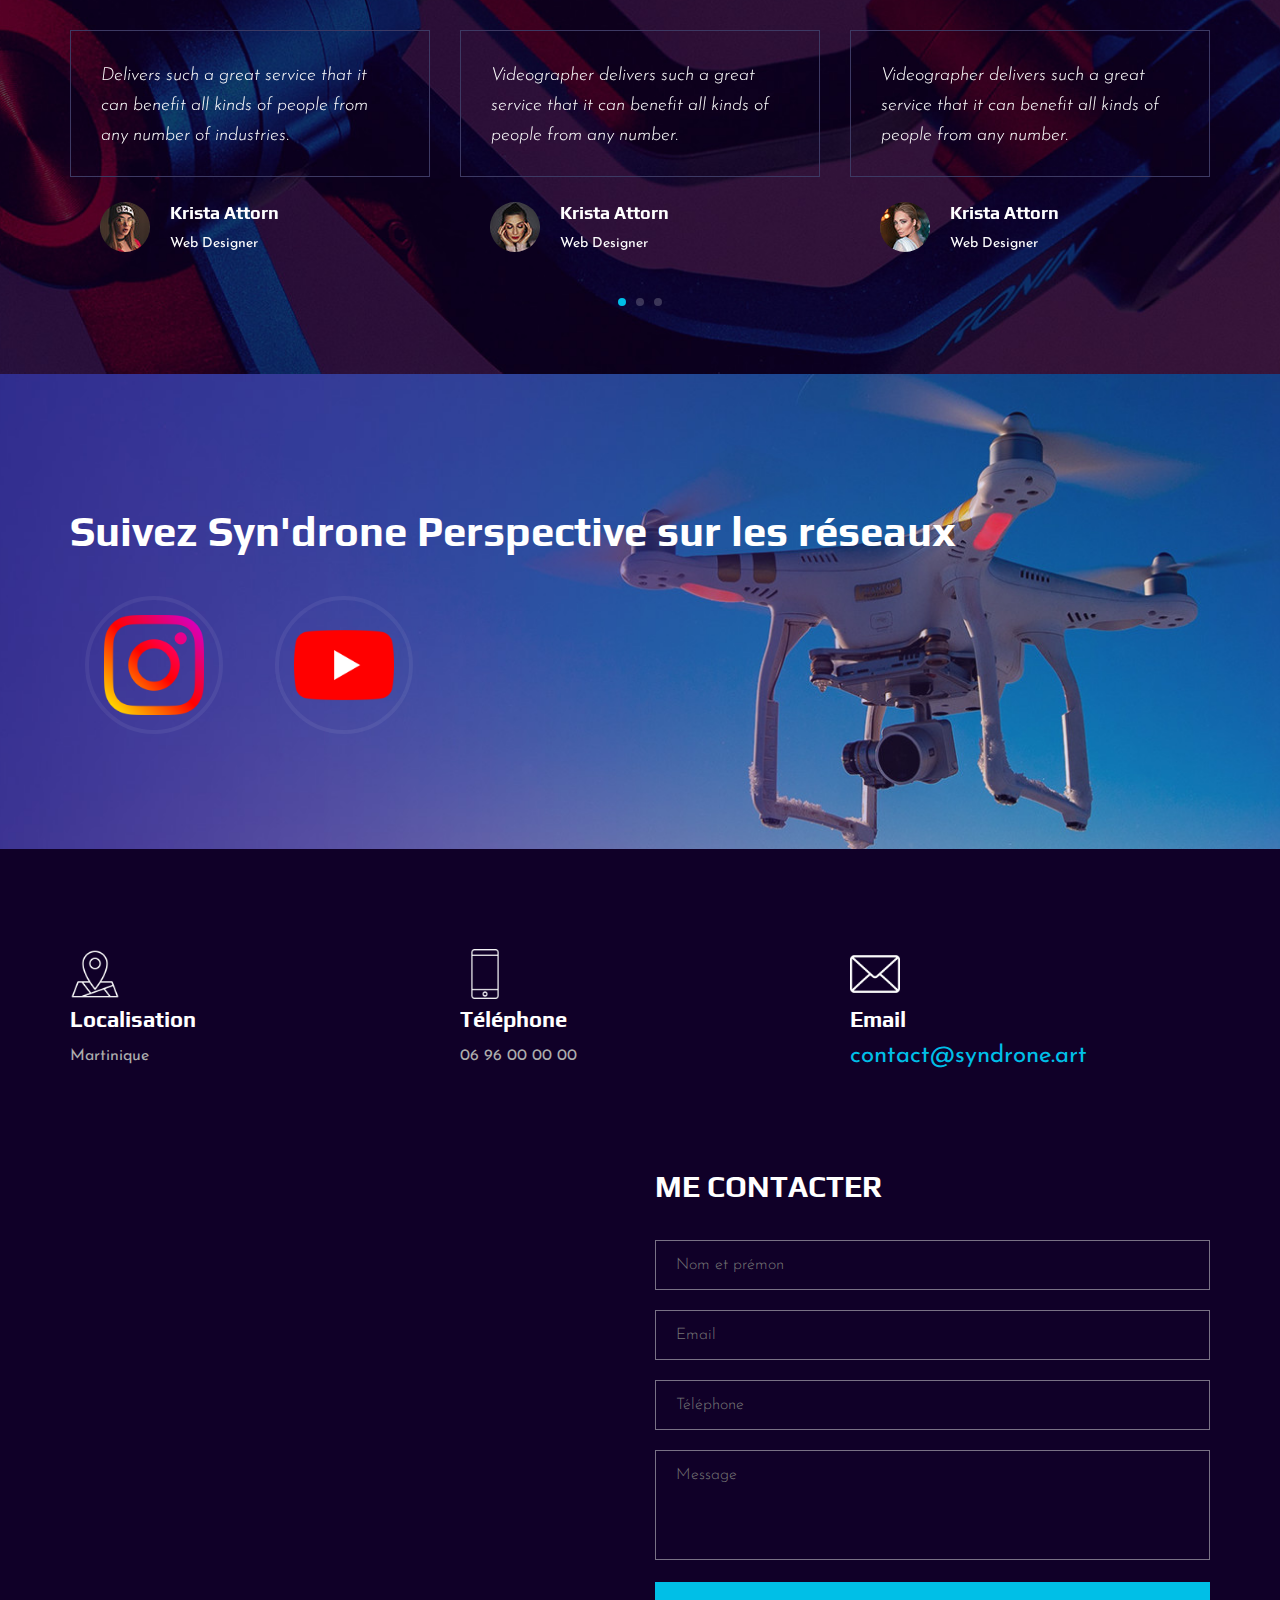
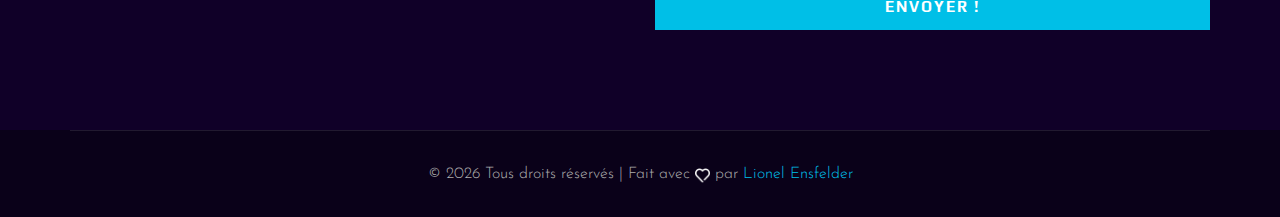
==== commit 482ad24f: "Add social icons, texts updates" ====
--- a/index.html
+++ b/index.html
@@ -7,7 +7,7 @@
   <meta name="keywords" content="Videograph, unica, creative, html">
   <meta name="viewport" content="width=device-width, initial-scale=1.0">
   <meta http-equiv="X-UA-Compatible" content="ie=edge">
-  <title>Videograph | Template</title>
+  <title>Syndrone Perspective</title>
 
   <!-- Google Font -->
   <link href="https://fonts.googleapis.com/css2?family=Play:wght@400;700&display=swap" rel="stylesheet">
@@ -321,36 +321,36 @@
           <div class="col-lg-3 col-md-6 col-sm-6">
             <div class="counter__item">
               <div class="counter__item__text">
-                <img src="img/icons/ci-1.png" alt="">
-                <h2 class="counter_num">230</h2>
-                <p>Compled Projects</p>
+                <!-- <img src="img/icons/ci-1.png" alt=""> -->
+                <h2 class="counter_num">20</h2>
+                <p>Projets complétés</p>
               </div>
             </div>
           </div>
           <div class="col-lg-3 col-md-6 col-sm-6">
             <div class="counter__item second__item">
               <div class="counter__item__text">
-                <img src="img/icons/ci-2.png" alt="">
-                <h2 class="counter_num">1068</h2>
-                <p>Happy clients</p>
+                <!-- <img src="img/icons/ci-2.png" alt=""> -->
+                <h2 class="counter_num">15</h2>
+                <p>Clients satisfaits</p>
               </div>
             </div>
           </div>
           <div class="col-lg-3 col-md-6 col-sm-6">
             <div class="counter__item third__item">
               <div class="counter__item__text">
-                <img src="img/icons/ci-3.png" alt="">
-                <h2 class="counter_num">230</h2>
-                <p>Perspective clients</p>
+                <!-- <img src="img/icons/ci-3.png" alt=""> -->
+                <h2 class="counter_num">385</h2>
+                <p>Vols de drone</p>
               </div>
             </div>
           </div>
           <div class="col-lg-3 col-md-6 col-sm-6">
             <div class="counter__item four__item">
               <div class="counter__item__text">
-                <img src="img/icons/ci-4.png" alt="">
-                <h2 class="counter_num">230</h2>
-                <p>Compled Projects</p>
+                <!-- <img src="img/icons/ci-4.png" alt=""> -->
+                <h2 class="counter_num">174</h2>
+                <p>Kilomètres parcourus</p>
               </div>
             </div>
           </div>
@@ -649,10 +649,25 @@
   <section class="callto spad set-bg" data-setbg="img/callto-bg.jpg">
     <div class="container">
       <div class="row">
-        <div class="col-lg-8">
+        <div class="col-lg-12">
           <div class="callto__text">
             <h2>Suivez Syn'drone Perspective sur les réseaux</h2>
             <!-- <a href="#">Start your stories</a> -->
+            <div class="container">
+              <div class="row">
+                <div class="col-sm col-lg-2">
+                  <a class="circle_link__social" href="https://www.instagram.com/syndrone_perspective/" target="_blank">
+                    <img src="img/icons/instagram.png" alt="Instagram icon" style="width: 100px; height: 100px;">
+                  </a>
+                </div>
+                <div class="col-sm col-lg-2">
+                  <a class="circle_link__social" href="https://www.youtube.com/@syndroneperspective/videos"
+                    target="_blank">
+                    <img src="img/icons/youtube.png" alt="Youtube icon" style="width: 100px; height: 100px;">
+                  </a>
+                </div>
+              </div>
+            </div>
           </div>
         </div>
       </div>
--- a/css/style.css
+++ b/css/style.css
@@ -109,13 +109,16 @@
 .section-title {
   margin-bottom: 50px;
 }
+
 .section-title.center-title {
   text-align: center;
 }
+
 .section-title.center-title h2:after {
   right: 0;
   margin: 0 auto;
 }
+
 .section-title span {
   color: #ffffff;
   display: block;
@@ -124,6 +127,7 @@
   text-transform: uppercase;
   margin-bottom: 6px;
 }
+
 .section-title h2 {
   color: #ffffff;
   font-weight: 700;
@@ -131,6 +135,7 @@
   position: relative;
   padding-bottom: 25px;
 }
+
 .section-title h2:after {
   position: absolute;
   left: 0;
@@ -178,14 +183,17 @@
   position: relative;
   z-index: 1;
 }
+
 .primary-btn:hover:before {
   height: 100%;
   width: 100%;
 }
+
 .primary-btn:hover:after {
   height: 100%;
   width: 100%;
 }
+
 .primary-btn:before {
   position: absolute;
   left: 0;
@@ -200,6 +208,7 @@
   -o-transition: all, 0.7s;
   transition: all, 0.7s;
 }
+
 .primary-btn:after {
   position: absolute;
   right: 0;
@@ -260,12 +269,14 @@
     border: 4px solid #f44336;
     border-left-color: transparent;
   }
+
   50% {
     -webkit-transform: rotate(180deg);
     transform: rotate(180deg);
     border: 4px solid #673ab7;
     border-left-color: transparent;
   }
+
   100% {
     -webkit-transform: rotate(360deg);
     transform: rotate(360deg);
@@ -273,23 +284,27 @@
     border-left-color: transparent;
   }
 }
+
 @-webkit-keyframes loader {
   0% {
     -webkit-transform: rotate(0deg);
     border: 4px solid #f44336;
     border-left-color: transparent;
   }
+
   50% {
     -webkit-transform: rotate(180deg);
     border: 4px solid #673ab7;
     border-left-color: transparent;
   }
+
   100% {
     -webkit-transform: rotate(360deg);
     border: 4px solid #f44336;
     border-left-color: transparent;
   }
 }
+
 /*---------------------
   Header
 -----------------------*/
@@ -306,6 +321,7 @@
 .header__logo {
   padding: 30px 0;
 }
+
 .header__logo a {
   display: inline-block;
 }
@@ -319,30 +335,36 @@
   display: inline-block;
   margin-right: 45px;
 }
+
 .header__nav__menu ul li {
   list-style: none;
   display: inline-block;
   margin-right: 45px;
   position: relative;
 }
+
 .header__nav__menu ul li.active a:after {
   -webkit-transform: scale(1);
-      -ms-transform: scale(1);
-          transform: scale(1);
-}
+  -ms-transform: scale(1);
+  transform: scale(1);
+}
+
 .header__nav__menu ul li:hover a:after {
   -webkit-transform: scale(1);
-      -ms-transform: scale(1);
-          transform: scale(1);
-}
+  -ms-transform: scale(1);
+  transform: scale(1);
+}
+
 .header__nav__menu ul li:hover .dropdown {
   top: 34px;
   opacity: 1;
   visibility: visible;
 }
+
 .header__nav__menu ul li:last-child {
   margin-right: 0;
 }
+
 .header__nav__menu ul li .dropdown {
   position: absolute;
   left: 0;
@@ -358,19 +380,23 @@
   -o-transition: all, 0.3s;
   transition: all, 0.3s;
 }
+
 .header__nav__menu ul li .dropdown li {
   display: block;
   margin-right: 0;
 }
+
 .header__nav__menu ul li .dropdown li a {
   font-size: 14px;
   color: #111111;
   padding: 8px 20px;
   text-transform: capitalize;
 }
+
 .header__nav__menu ul li .dropdown li a:after {
   display: none;
 }
+
 .header__nav__menu ul li a {
   font-size: 15px;
   font-family: "Play", sans-serif;
@@ -380,6 +406,7 @@
   position: relative;
   padding: 6px 0;
 }
+
 .header__nav__menu ul li a:after {
   position: absolute;
   left: 0;
@@ -389,8 +416,8 @@
   background: #00bfe7;
   content: "";
   -webkit-transform: scale(0);
-      -ms-transform: scale(0);
-          transform: scale(0);
+  -ms-transform: scale(0);
+  transform: scale(0);
   -webkit-transition: all, 0.3s;
   -o-transition: all, 0.3s;
   transition: all, 0.3s;
@@ -401,6 +428,7 @@
   position: relative;
   padding-left: 50px;
 }
+
 .header__nav__social:before {
   position: absolute;
   left: 0;
@@ -410,11 +438,13 @@
   background: rgba(225, 225, 225, 0.2);
   content: "";
 }
+
 .header__nav__social a {
   color: #ffffff;
   font-size: 15px;
   margin-right: 18px;
 }
+
 .header__nav__social a:last-child {
   margin-right: 0;
 }
@@ -430,14 +460,17 @@
   top: 0;
   opacity: 1;
 }
+
 .hero__slider.owl-carousel .owl-item.active .hero__text h2 {
   top: 0;
   opacity: 1;
 }
+
 .hero__slider.owl-carousel .owl-item.active .hero__text .primary-btn {
   top: 0;
   opacity: 1;
 }
+
 .hero__slider.owl-carousel .owl-dots {
   position: absolute;
   left: 0;
@@ -447,6 +480,7 @@
   max-width: 1140px;
   margin: 0 auto;
 }
+
 .hero__slider.owl-carousel .owl-dots button {
   color: #adadad;
   font-size: 18px;
@@ -455,13 +489,16 @@
   position: relative;
   display: inline-block;
 }
+
 .hero__slider.owl-carousel .owl-dots button.active {
   color: #ffffff;
 }
+
 .hero__slider.owl-carousel .owl-dots button.active:after {
   background: #ffffff;
   height: 2px;
 }
+
 .hero__slider.owl-carousel .owl-dots button:after {
   position: absolute;
   left: 0;
@@ -471,6 +508,7 @@
   background: rgba(255, 255, 255, 0.3);
   content: "";
 }
+
 .hero__slider.owl-carousel .owl-dots button:last-child {
   margin-right: 0;
 }
@@ -494,6 +532,7 @@
   -o-transition: all, 0.3s;
   transition: all, 0.3s;
 }
+
 .hero__text h2 {
   color: #ffffff;
   font-size: 60px;
@@ -508,6 +547,7 @@
   -o-transition: all, 0.5s;
   transition: all, 0.5s;
 }
+
 .hero__text .primary-btn {
   position: relative;
   top: 100px;
@@ -541,23 +581,27 @@
   display: -ms-flexbox;
   display: flex;
   -webkit-box-align: center;
-      -ms-flex-align: center;
-          align-items: center;
+  -ms-flex-align: center;
+  align-items: center;
   -webkit-box-pack: center;
-      -ms-flex-pack: center;
-          justify-content: center;
-}
+  -ms-flex-pack: center;
+  justify-content: center;
+}
+
 .work__item:hover .work__item__hover {
   bottom: 0;
 }
+
 .work__item.large__item {
   height: 633px !important;
   width: calc(33.33% - 10px);
 }
+
 .work__item.wide__item {
   width: calc(33.33% - 10px);
   height: 311px !important;
 }
+
 .work__item .play-btn {
   display: inline-block;
   color: #ffffff;
@@ -585,11 +629,13 @@
   -o-transition: all, 0.5s;
   transition: all, 0.5s;
 }
+
 .work__item__hover h4 {
   font-size: 22px;
   color: #ffffff;
   font-weight: 700;
 }
+
 .work__item__hover ul li {
   color: #adadad;
   list-style: none;
@@ -598,15 +644,18 @@
   position: relative;
   display: inline-block;
 }
+
 .work__item__hover ul li:after {
   position: absolute;
   right: -18px;
   top: 1px;
   content: "/";
 }
+
 .work__item__hover ul li:last-child {
   margin-right: 0;
 }
+
 .work__item__hover ul li:last-child:after {
   display: none;
 }
@@ -629,22 +678,23 @@
   background: #1a083d;
   -webkit-transform: rotate(45deg);
   -ms-transform: rotate(45deg);
-      transform: rotate(45deg);
+  transform: rotate(45deg);
   height: 255px;
   width: 255px;
   display: -webkit-box;
   display: -ms-flexbox;
   display: flex;
   -webkit-box-align: center;
-      -ms-flex-align: center;
-          align-items: center;
+  -ms-flex-align: center;
+  align-items: center;
   -webkit-box-pack: center;
-      -ms-flex-pack: center;
-          justify-content: center;
+  -ms-flex-pack: center;
+  justify-content: center;
   text-align: center;
   position: relative;
   z-index: 1;
 }
+
 .counter__item::before {
   position: absolute;
   left: -1px;
@@ -656,9 +706,11 @@
   content: "";
   z-index: -1;
 }
+
 .counter__item.second__item {
   margin-top: -185px;
 }
+
 .counter__item.second__item:before {
   left: -316px;
   bottom: -65px;
@@ -667,9 +719,11 @@
   border-left: none;
   border-top: none;
 }
+
 .counter__item.four__item {
   margin-top: -185px;
 }
+
 .counter__item.four__item:before {
   left: -380px;
   bottom: -380px;
@@ -678,6 +732,7 @@
   border-left: none;
   border-top: none;
 }
+
 .counter__item.third__item:before {
   left: -65px;
   bottom: -317px;
@@ -686,8 +741,9 @@
 .counter__item__text {
   -webkit-transform: rotate(-45deg);
   -ms-transform: rotate(-45deg);
-      transform: rotate(-45deg);
-}
+  transform: rotate(-45deg);
+}
+
 .counter__item__text h2 {
   font-size: 60px;
   color: #ffffff;
@@ -695,6 +751,7 @@
   margin-bottom: 6px;
   margin-top: 18px;
 }
+
 .counter__item__text p {
   color: #ffffff;
   margin-bottom: 0;
@@ -716,15 +773,19 @@
   position: relative;
   overflow: hidden;
 }
+
 .team__item:hover .team__item__text {
   bottom: 0;
 }
+
 .team__item.team__item--second {
   margin-top: -60px;
 }
+
 .team__item.team__item--third {
   margin-top: -120px;
 }
+
 .team__item.team__item--four {
   margin-top: -180px;
 }
@@ -741,6 +802,7 @@
   -o-transition: all, 0.5s;
   transition: all, 0.5s;
 }
+
 .team__item__text:before {
   position: absolute;
   left: 0;
@@ -751,6 +813,7 @@
   content: "";
   z-index: -1;
 }
+
 .team__item__text h4 {
   font-size: 22px;
   color: #ffffff;
@@ -758,17 +821,20 @@
   text-transform: uppercase;
   margin-bottom: 10px;
 }
+
 .team__item__text p {
   color: #ffffff;
   font-weight: 300px;
   margin-bottom: 12px;
 }
+
 .team__item__text .team__item__social a {
   color: #ffffff;
   display: inline-block;
   font-size: 15px;
   margin-right: 18px;
 }
+
 .team__item__text .team__item__social a:last-child {
   margin-right: 0;
 }
@@ -790,6 +856,7 @@
 .blog__item.latest__item {
   margin-bottom: 0;
 }
+
 .blog__item.latest__item:hover {
   border: 1px solid #222222 !important;
   background: url(../img/blog/blog-1.jpg);
@@ -799,10 +866,12 @@
 .latest__slider.owl-carousel .owl-item .col-lg-4 {
   max-width: 100%;
 }
+
 .latest__slider.owl-carousel .owl-dots {
   text-align: center;
   padding-top: 35px;
 }
+
 .latest__slider.owl-carousel .owl-dots button {
   height: 8px;
   width: 8px;
@@ -810,9 +879,11 @@
   border-radius: 50%;
   margin-right: 10px;
 }
+
 .latest__slider.owl-carousel .owl-dots button.active {
   background: #00bfe7;
 }
+
 .latest__slider.owl-carousel .owl-dots button:last-child {
   margin-right: 0;
 }
@@ -823,6 +894,7 @@
 .callto {
   padding-top: 130px;
 }
+
 .callto.sp__callto {
   padding-top: 0;
   background: #100028;
@@ -835,6 +907,7 @@
   line-height: 55px;
   margin-bottom: 22px;
 }
+
 .callto__text p {
   font-size: 15px;
   color: #ffffff;
@@ -842,16 +915,23 @@
   text-transform: uppercase;
   margin-bottom: 55px;
 }
+
 .callto__text a {
   color: #ffffff;
-  background: #00bfe7;
+  background: none;
   font-size: 15px;
   font-weight: 700;
   font-family: "Play", sans-serif;
   letter-spacing: 2px;
   text-transform: uppercase;
   display: inline-block;
-  padding: 14px 32px 12px;
+  padding: 15px;
+}
+
+.circle_link__social {
+  border-radius: 50%;
+  border: 4px solid #ffffff10;
+  margin: 15px 0;
 }
 
 /*---------------------
@@ -869,6 +949,7 @@
 .footer__top__logo {
   line-height: 40px;
 }
+
 .footer__top__logo a {
   display: inline-block;
 }
@@ -876,6 +957,7 @@
 .footer__top__social {
   text-align: right;
 }
+
 .footer__top__social a {
   display: inline-block;
   font-size: 15px;
@@ -888,6 +970,7 @@
   text-align: center;
   margin-right: 6px;
 }
+
 .footer__top__social a:last-child {
   margin-right: 0;
 }
@@ -900,19 +983,23 @@
 .footer__option__item {
   margin-bottom: 35px;
 }
+
 .footer__option__item h5 {
   color: #ffffff;
   font-weight: 700;
   margin-bottom: 35px;
 }
+
 .footer__option__item p {
   font-weight: 300;
   margin-bottom: 20px;
 }
+
 .footer__option__item .read__more {
   font-size: 16px;
   color: #ffffff;
 }
+
 .footer__option__item .read__more span {
   font-size: 16px;
   color: #ffffff;
@@ -921,18 +1008,22 @@
   top: 4px;
   margin-left: 5px;
 }
+
 .footer__option__item ul li {
   list-style: none;
 }
+
 .footer__option__item ul li a {
   color: #adadad;
   font-size: 16px;
   font-weight: 300;
   line-height: 32px;
 }
+
 .footer__option__item form {
   position: relative;
 }
+
 .footer__option__item form input {
   height: 50px;
   width: 100%;
@@ -942,21 +1033,27 @@
   font-size: 16px;
   color: #adadad;
 }
+
 .footer__option__item form input::-webkit-input-placeholder {
   color: #adadad;
 }
+
 .footer__option__item form input::-moz-placeholder {
   color: #adadad;
 }
+
 .footer__option__item form input:-ms-input-placeholder {
   color: #adadad;
 }
+
 .footer__option__item form input::-ms-input-placeholder {
   color: #adadad;
 }
+
 .footer__option__item form input::placeholder {
   color: #adadad;
 }
+
 .footer__option__item form button {
   font-size: 20px;
   color: #ffffff;
@@ -980,9 +1077,11 @@
   margin-bottom: 0;
   font-weight: 300;
 }
+
 .footer__copyright__text i {
   color: #00bfe7;
 }
+
 .footer__copyright__text a {
   color: #00bfe7;
 }
@@ -1009,6 +1108,7 @@
   margin-right: 32px;
   position: relative;
 }
+
 .breadcrumb__links a:after {
   position: absolute;
   right: -22px;
@@ -1017,6 +1117,7 @@
   color: #adadad;
   font-size: 20px;
 }
+
 .breadcrumb__links span {
   font-size: 16px;
   color: #adadad;
@@ -1037,6 +1138,7 @@
   margin-right: -10px;
   margin-bottom: 20px;
 }
+
 .about__pic__item.about__pic__item--large {
   height: 490px;
 }
@@ -1044,6 +1146,7 @@
 .about__text {
   padding-left: 30px;
 }
+
 .about__text .services__item .services__item__icon:after {
   border-color: #281A3E;
 }
@@ -1062,10 +1165,12 @@
 .testimonial__slider.owl-carousel .owl-item .col-lg-4 {
   max-width: 100%;
 }
+
 .testimonial__slider.owl-carousel .owl-dots {
   text-align: center;
   padding-top: 35px;
 }
+
 .testimonial__slider.owl-carousel .owl-dots button {
   height: 8px;
   width: 8px;
@@ -1073,9 +1178,11 @@
   border-radius: 50%;
   margin-right: 10px;
 }
+
 .testimonial__slider.owl-carousel .owl-dots button.active {
   background: #00bfe7;
 }
+
 .testimonial__slider.owl-carousel .owl-dots button:last-child {
   margin-right: 0;
 }
@@ -1087,6 +1194,7 @@
   position: relative;
   z-index: 9;
 }
+
 .testimonial__text P {
   color: #ffffff;
   font-size: 18px;
@@ -1104,6 +1212,7 @@
   float: left;
   margin-right: 20px;
 }
+
 .testimonial__author__pic img {
   height: 50px;
   width: 50px;
@@ -1113,11 +1222,13 @@
 .testimonial__author__text {
   overflow: hidden;
 }
+
 .testimonial__author__text h5 {
   color: #ffffff;
   font-weight: 700;
   margin-bottom: 8px;
 }
+
 .testimonial__author__text span {
   color: #ffffff;
   font-size: 14px;
@@ -1141,11 +1252,13 @@
 .services__item {
   margin-bottom: 45px;
 }
+
 .services__item:hover .services__item__icon:after {
   -webkit-transform: rotate(45deg);
   -ms-transform: rotate(45deg);
-      transform: rotate(45deg);
-}
+  transform: rotate(45deg);
+}
+
 .services__item h4 {
   color: #ffffff;
   font-size: 22px;
@@ -1153,6 +1266,7 @@
   margin-top: 26px;
   margin-bottom: 18px;
 }
+
 .services__item p {
   margin-bottom: 0;
 }
@@ -1164,6 +1278,7 @@
   line-height: 70px;
   text-align: center;
 }
+
 .services__item__icon:after {
   position: absolute;
   left: 0;
@@ -1209,6 +1324,7 @@
   text-align: center;
   margin-bottom: 40px;
 }
+
 .portfolio__filter li {
   list-style: none;
   font-size: 16px;
@@ -1218,9 +1334,11 @@
   cursor: pointer;
   padding: 6px 22px;
 }
+
 .portfolio__filter li.active {
   border: 1px solid #00bfe7;
 }
+
 .portfolio__filter li:last-child {
   margin-right: 0;
 }
@@ -1228,6 +1346,7 @@
 .portfolio__item {
   margin-bottom: 35px;
 }
+
 .portfolio__item:hover .portfolio__item__text h4:after {
   opacity: 1;
 }
@@ -1238,13 +1357,14 @@
   display: -ms-flexbox;
   display: flex;
   -webkit-box-align: center;
-      -ms-flex-align: center;
-          align-items: center;
+  -ms-flex-align: center;
+  align-items: center;
   -webkit-box-pack: center;
-      -ms-flex-pack: center;
-          justify-content: center;
+  -ms-flex-pack: center;
+  justify-content: center;
   margin-bottom: 28px;
 }
+
 .portfolio__item__video .play-btn {
   display: inline-block;
   color: #ffffff;
@@ -1260,6 +1380,7 @@
 .portfolio__item__text {
   text-align: center;
 }
+
 .portfolio__item__text h4 {
   color: #ffffff;
   display: inline-block;
@@ -1268,6 +1389,7 @@
   margin-bottom: 8px;
   position: relative;
 }
+
 .portfolio__item__text h4:after {
   position: absolute;
   left: 0;
@@ -1281,6 +1403,7 @@
   transition: all, 0.3s;
   opacity: 0;
 }
+
 .portfolio__item__text ul li {
   list-style: none;
   display: inline-block;
@@ -1290,18 +1413,22 @@
   position: relative;
   color: #adadad;
 }
+
 .portfolio__item__text ul li:after {
   position: absolute;
   right: -16px;
   top: 0;
   content: "/";
 }
+
 .portfolio__item__text ul li:last-child {
   margin-right: 0;
 }
+
 .portfolio__item__text ul li:last-child:after {
   display: none;
 }
+
 .portfolio__item__text span {
   font-size: 16px;
   font-weight: 300;
@@ -1313,24 +1440,30 @@
   text-align: center;
   padding-top: 20px;
 }
+
 .pagination__option.blog__pagi {
   padding-top: 5px;
 }
+
 .pagination__option .arrow__pagination {
   font-size: 15px;
   color: #ffffff;
   display: inline-block;
   text-transform: uppercase;
 }
+
 .pagination__option .arrow__pagination.left__arrow {
   margin-right: 26px;
 }
+
 .pagination__option .arrow__pagination.right__arrow {
   margin-left: 18px;
 }
+
 .pagination__option .arrow__pagination span {
   opacity: 0.5;
 }
+
 .pagination__option .number__pagination {
   font-size: 18px;
   color: #ffffff;
@@ -1357,26 +1490,32 @@
   z-index: 1;
   margin-bottom: 45px;
 }
+
 .blog__item:hover {
   border: 1px solid transparent !important;
   background: url(../img/blog/blog-2.jpg) no-repeat;
   background-size: cover;
 }
+
 .blog__item:hover ul li {
   color: #ffffff;
 }
+
 .blog__item:hover p {
   color: #ffffff;
 }
+
 .blog__item h4 {
   color: #ffffff;
   font-weight: 700;
   line-height: 31px;
   margin-bottom: 18px;
 }
+
 .blog__item ul {
   margin-bottom: 20px;
 }
+
 .blog__item ul li {
   color: #777777;
   list-style: none;
@@ -1386,27 +1525,33 @@
   position: relative;
   display: inline-block;
 }
+
 .blog__item ul li:after {
   position: absolute;
   right: -16px;
   top: 0px;
   content: "/";
 }
+
 .blog__item ul li:last-child {
   margin-right: 0;
 }
+
 .blog__item ul li:last-child:after {
   display: none;
 }
+
 .blog__item p {
   font-weight: 300;
   line-height: 29px;
   margin-bottom: 22px;
 }
+
 .blog__item a {
   font-size: 16px;
   color: #ffffff;
 }
+
 .blog__item a span {
   font-size: 16px;
   color: #ffffff;
@@ -1426,6 +1571,7 @@
 .blog__hero__text {
   text-align: center;
 }
+
 .blog__hero__text h2 {
   color: #ffffff;
   font-weight: 700;
@@ -1433,6 +1579,7 @@
   text-transform: uppercase;
   margin-bottom: 12px;
 }
+
 .blog__hero__text ul li {
   font-size: 14px;
   color: #ffffff;
@@ -1442,18 +1589,22 @@
   margin-right: 25px;
   position: relative;
 }
+
 .blog__hero__text ul li:after {
   position: absolute;
   right: -18px;
   top: 0;
   content: "/";
 }
+
 .blog__hero__text ul li:last-child {
   margin-right: 0;
 }
+
 .blog__hero__text ul li:last-child:after {
   display: none;
 }
+
 .blog__hero__text ul li span {
   text-transform: uppercase;
 }
@@ -1468,12 +1619,14 @@
 .blog__details__text {
   margin-bottom: 30px;
 }
+
 .blog__details__text p {
   font-size: 18px;
   line-height: 29px;
   font-weight: 300;
   margin-bottom: 20px;
 }
+
 .blog__details__text p:last-child {
   margin-bottom: 0;
 }
@@ -1484,6 +1637,7 @@
   position: relative;
   margin-bottom: 35px;
 }
+
 .blog__details__quote p {
   font-size: 22px;
   font-weight: 300;
@@ -1491,6 +1645,7 @@
   font-style: italic;
   margin-bottom: 10px;
 }
+
 .blog__details__quote h6 {
   font-size: 15px;
   color: #adadad;
@@ -1498,6 +1653,7 @@
   text-transform: uppercase;
   color: #ffffff;
 }
+
 .blog__details__quote i {
   font-size: 36px;
   color: #00bfe7;
@@ -1509,12 +1665,14 @@
 .blog__details__desc {
   margin-bottom: 50px;
 }
+
 .blog__details__desc p {
   font-size: 18px;
   line-height: 29px;
   font-weight: 300;
   margin-bottom: 20px;
 }
+
 .blog__details__desc p:last-child {
   margin-bottom: 0;
 }
@@ -1524,6 +1682,7 @@
   border-bottom: 1px solid rgba(255, 255, 255, 0.1);
   margin-bottom: 65px;
 }
+
 .blog__details__tags span {
   display: inline-block;
   font-size: 15px;
@@ -1531,6 +1690,7 @@
   font-weight: 300;
   margin-right: 25px;
 }
+
 .blog__details__tags a {
   font-size: 16px;
   font-weight: 300;
@@ -1551,6 +1711,7 @@
   overflow: hidden;
   display: block;
 }
+
 .blog__details__option__item h5 {
   color: #ffffff;
   font-size: 15px;
@@ -1558,22 +1719,27 @@
   text-transform: uppercase;
   margin-bottom: 25px;
 }
+
 .blog__details__option__item h5 i {
   font-size: 18px;
   margin-right: 5px;
 }
+
 .blog__details__option__item.blog__details__option__item--right h5 {
   text-align: right;
 }
+
 .blog__details__option__item.blog__details__option__item--right h5 i {
   margin-right: 0;
   margin-left: 5px;
 }
+
 .blog__details__option__item.blog__details__option__item--right .blog__details__option__item__img {
   float: right;
   margin-right: 0;
   margin-left: 25px;
 }
+
 .blog__details__option__item.blog__details__option__item--right .blog__details__option__item__text {
   margin-right: 25px;
   text-align: right;
@@ -1588,12 +1754,14 @@
 .blog__details__option__item__text {
   overflow: hidden;
 }
+
 .blog__details__option__item__text h6 {
   color: #ffffff;
   line-height: 21px;
   font-weight: 700;
   margin-bottom: 5px;
 }
+
 .blog__details__option__item__text span {
   font-size: 14px;
   color: #777777;
@@ -1603,6 +1771,7 @@
 .blog__details__recent {
   margin-bottom: 60px;
 }
+
 .blog__details__recent h4 {
   color: #ffffff;
   font-weight: 700;
@@ -1614,16 +1783,19 @@
 .blog__details__recent__item {
   margin-bottom: 30px;
 }
+
 .blog__details__recent__item img {
   min-width: 100%;
   margin-bottom: 20px;
 }
+
 .blog__details__recent__item h5 {
   color: #ffffff;
   font-weight: 700;
   line-height: 23px;
   margin-bottom: 4px;
 }
+
 .blog__details__recent__item span {
   color: #777777;
   font-size: 14px;
@@ -1637,6 +1809,7 @@
   margin-bottom: 35px;
   text-align: center;
 }
+
 .blog__details__comment form textarea {
   height: 120px;
   width: 100%;
@@ -1650,6 +1823,7 @@
   margin-bottom: 14px;
   resize: none;
 }
+
 .blog__details__comment form textarea:placeholder {
   color: #adadad;
 }
@@ -1658,6 +1832,7 @@
   margin-right: -20px;
   overflow: hidden;
 }
+
 .input__list input {
   height: 50px;
   width: calc(33.33% - 20px);
@@ -1671,6 +1846,7 @@
   margin-right: 20px;
   margin-bottom: 20px;
 }
+
 .input__list input:placeholder {
   color: #adadad;
 }
@@ -1697,6 +1873,7 @@
   float: left;
   margin-right: 30px;
 }
+
 .contact__widget__item__icon i {
   font-size: 30px;
   color: #ffffff;
@@ -1706,12 +1883,14 @@
   overflow: hidden;
   padding-top: 7px;
 }
+
 .contact__widget__item__text h4 {
   font-size: 22px;
   color: #ffffff;
   font-weight: 700;
   margin-bottom: 10px;
 }
+
 .contact__widget__item__text p {
   margin-bottom: 0;
 }
@@ -1728,6 +1907,7 @@
 .contact__map {
   height: 450px;
 }
+
 .contact__map iframe {
   width: 100%;
 }
@@ -1738,6 +1918,7 @@
   text-transform: uppercase;
   margin-bottom: 35px;
 }
+
 .contact__form form input {
   height: 50px;
   width: 100%;
@@ -1753,12 +1934,15 @@
   -o-transition: all, 0.3s;
   transition: all, 0.3s;
 }
+
 .contact__form form input:placeholder {
   color: #adadad;
 }
+
 .contact__form form input:focus {
   border-color: #e1e1e1;
 }
+
 .contact__form form textarea {
   height: 110px;
   width: 100%;
@@ -1775,9 +1959,11 @@
   -o-transition: all, 0.3s;
   transition: all, 0.3s;
 }
+
 .contact__form form textarea:placeholder {
   color: #adadad;
 }
+
 .contact__form form textarea:focus {
   border-color: #e1e1e1;
 }
@@ -1788,6 +1974,7 @@
     max-width: 1170px;
   }
 }
+
 /* Medium Device = 1200px */
 @media only screen and (min-width: 992px) and (max-width: 1199px) {
   .header__nav__menu {
@@ -1822,6 +2009,7 @@
     max-width: 930px !important;
   }
 }
+
 /* Tablet Device = 768px */
 @media only screen and (min-width: 768px) and (max-width: 991px) {
   .hero__slider.owl-carousel .owl-dots {
@@ -1835,7 +2023,7 @@
   .counter__item {
     -webkit-transform: rotate(0);
     -ms-transform: rotate(0);
-        transform: rotate(0);
+    transform: rotate(0);
     margin-bottom: 30px;
     width: auto;
   }
@@ -1859,7 +2047,7 @@
   .counter__item__text {
     -webkit-transform: rotate(0);
     -ms-transform: rotate(0);
-        transform: rotate(0);
+    transform: rotate(0);
   }
 
   .counter {
@@ -1909,7 +2097,7 @@
   }
 
   .slicknav_nav .slicknav_row,
-.slicknav_nav a {
+  .slicknav_nav a {
     padding: 7px 0;
     margin: 0;
     color: #ffffff;
@@ -1947,6 +2135,7 @@
     display: none;
   }
 }
+
 /* Wide Mobile = 480px */
 @media only screen and (max-width: 767px) {
   .services__title {
@@ -1956,7 +2145,7 @@
   .counter__item {
     -webkit-transform: rotate(0);
     -ms-transform: rotate(0);
-        transform: rotate(0);
+    transform: rotate(0);
     margin-bottom: 30px;
     width: auto;
   }
@@ -1980,7 +2169,7 @@
   .counter__item__text {
     -webkit-transform: rotate(0);
     -ms-transform: rotate(0);
-        transform: rotate(0);
+    transform: rotate(0);
   }
 
   .counter {
@@ -2031,7 +2220,7 @@
   }
 
   .slicknav_nav .slicknav_row,
-.slicknav_nav a {
+  .slicknav_nav a {
     padding: 7px 0;
     margin: 0;
     color: #ffffff;
@@ -2128,6 +2317,7 @@
     padding: 30px 45px 35px 35px;
   }
 }
+
 /* Small Device = 320px */
 @media only screen and (max-width: 479px) {
   .hero__text h2 {
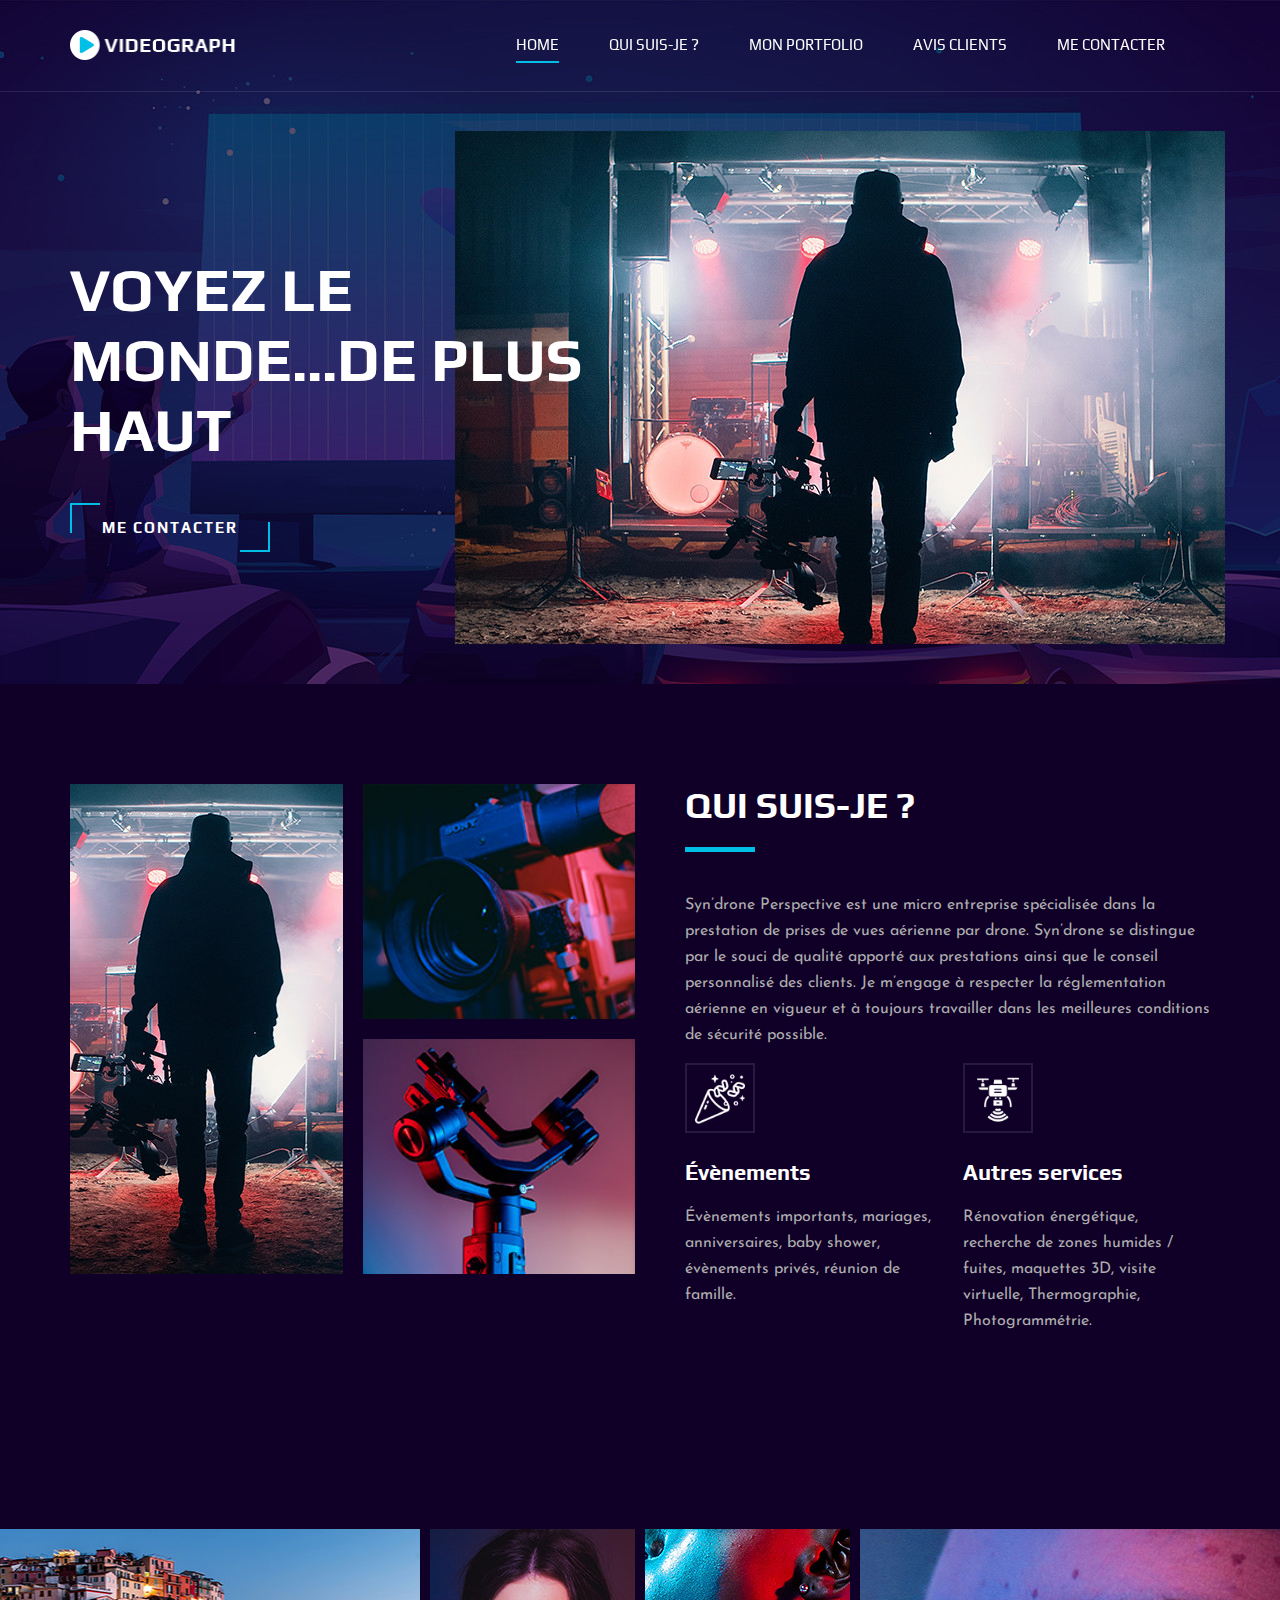
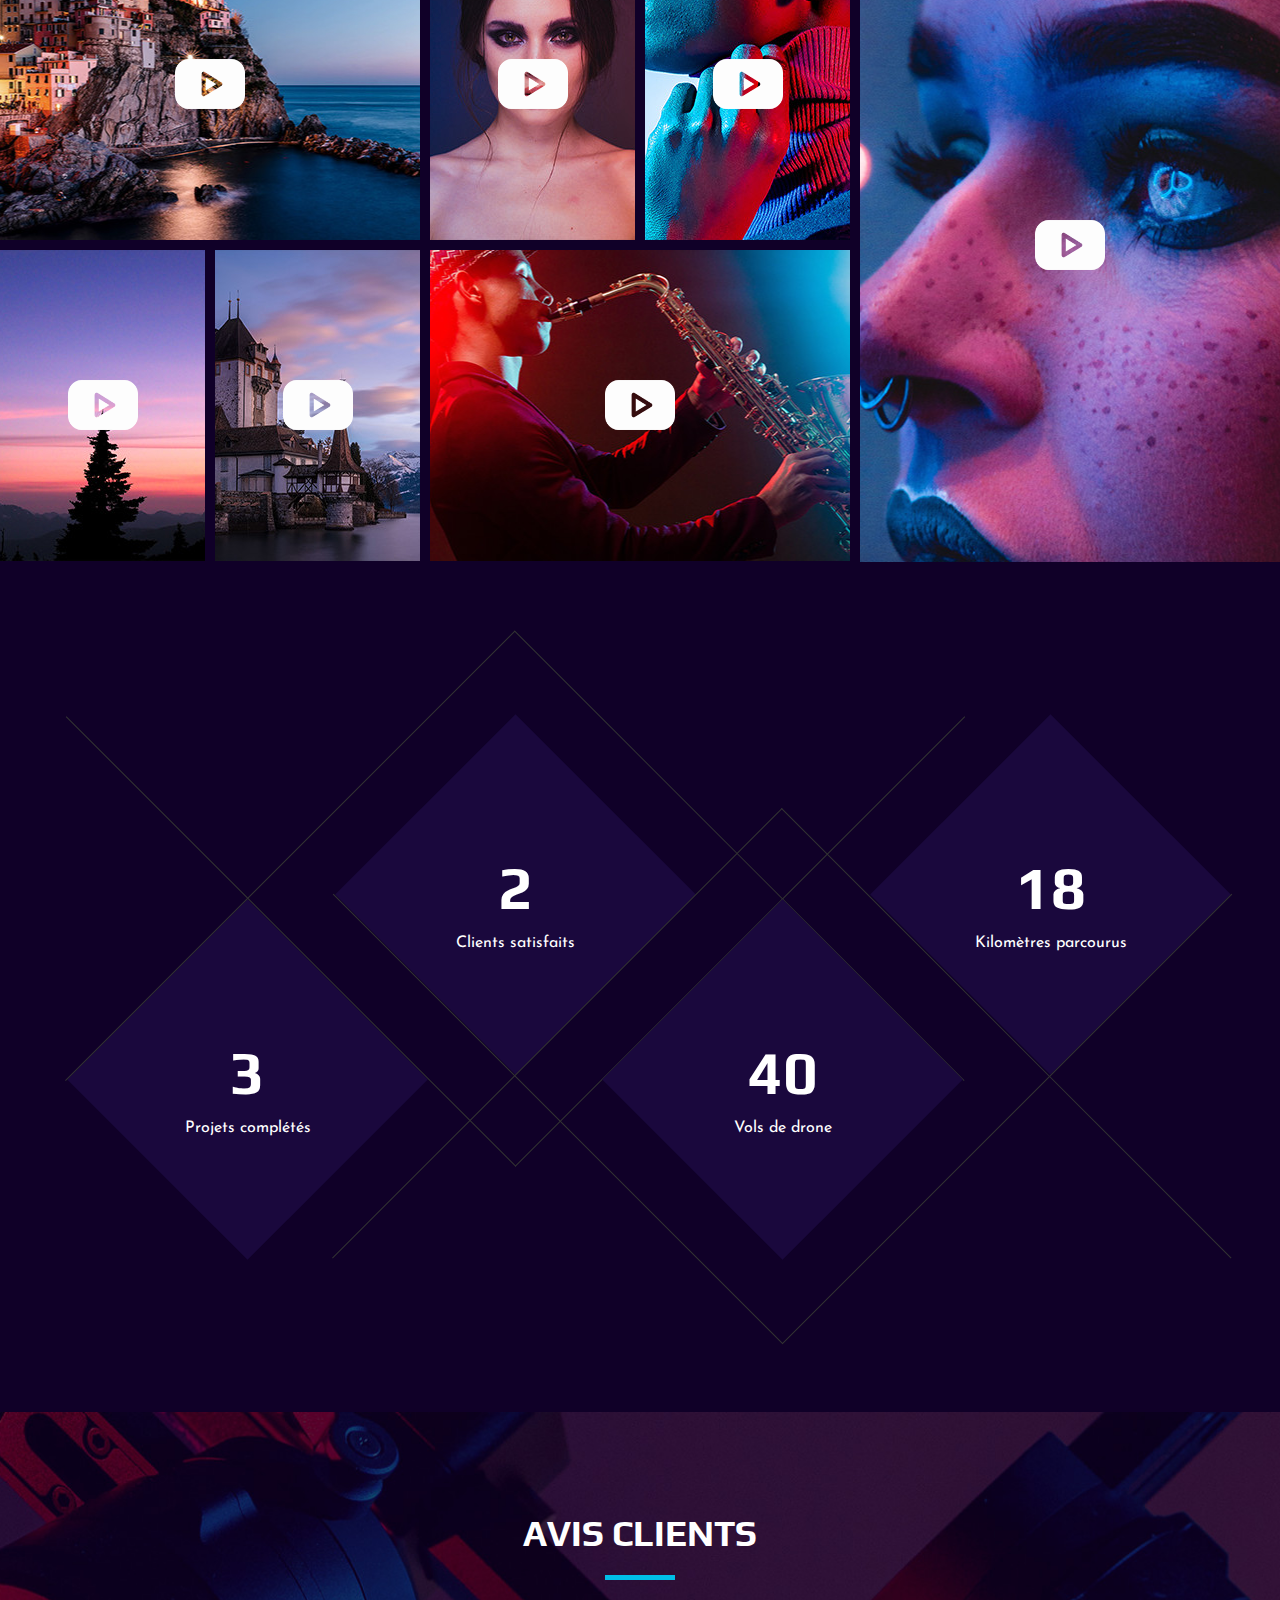
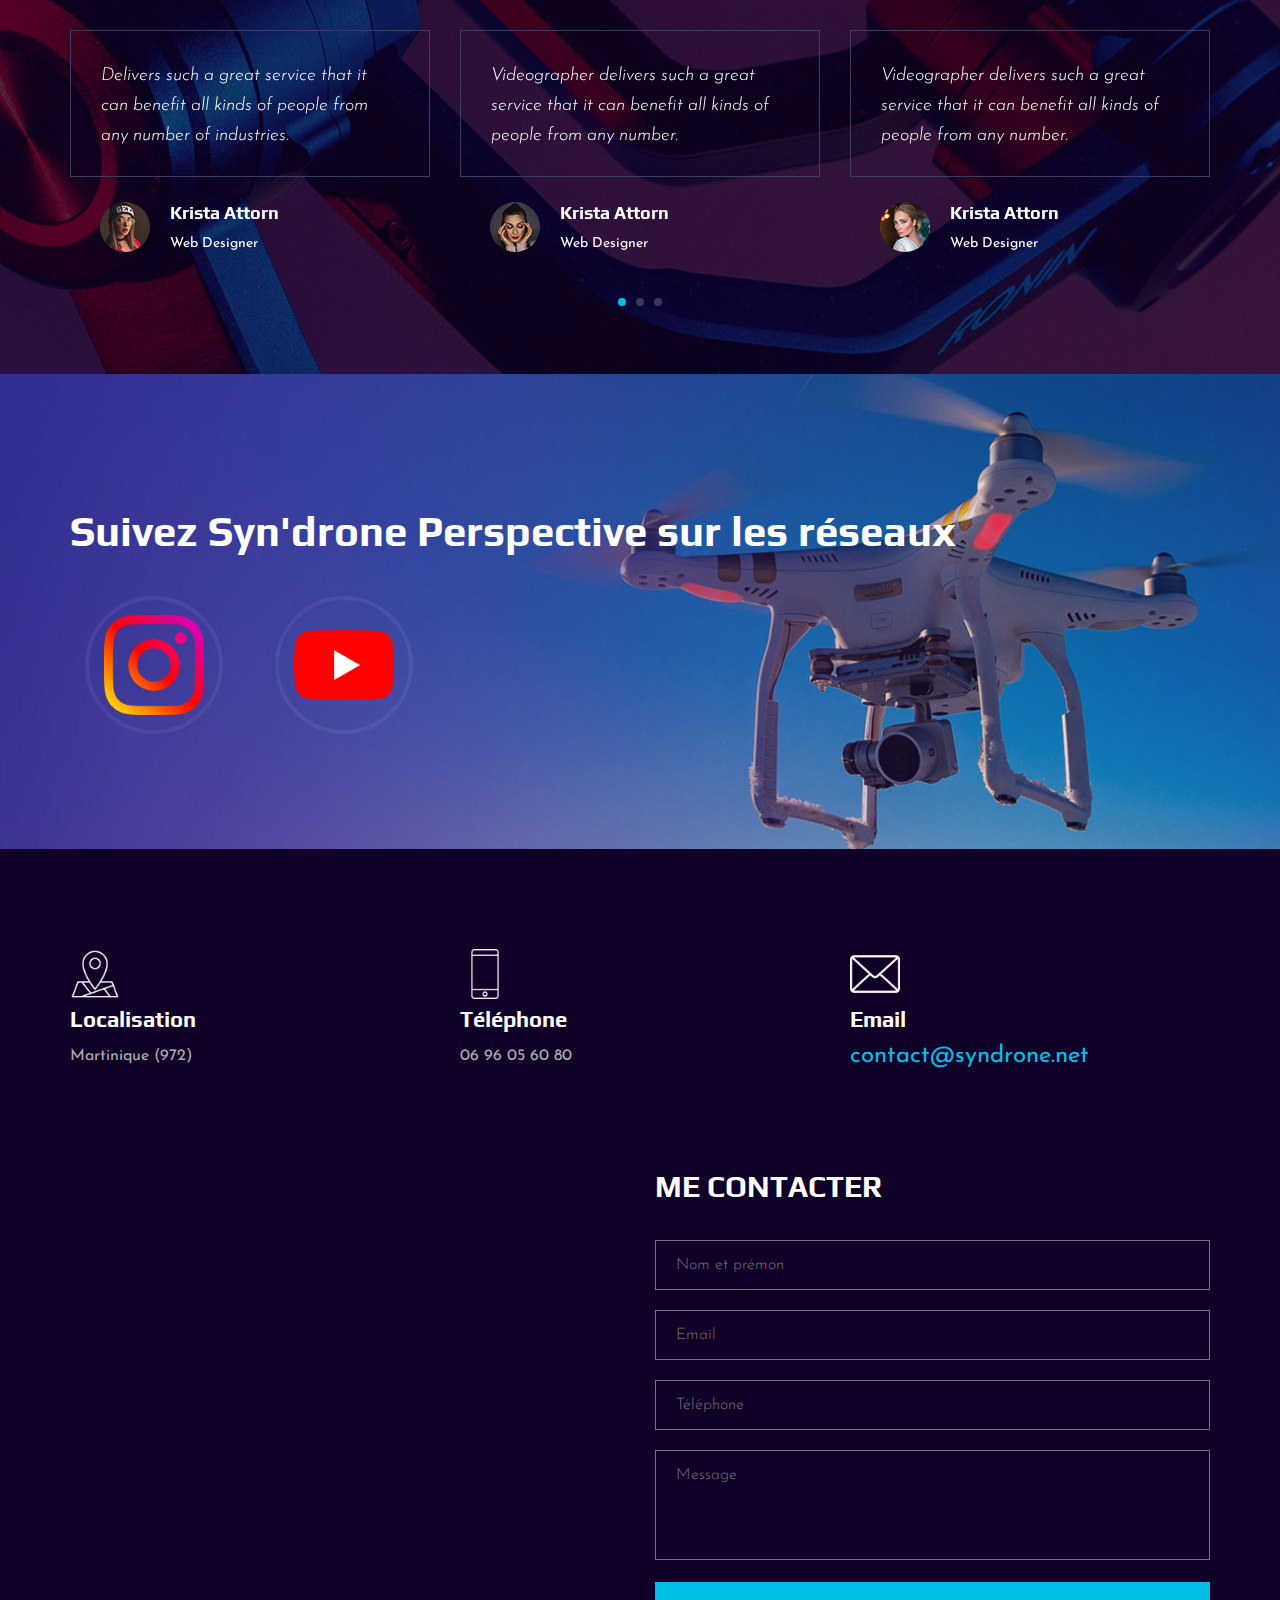
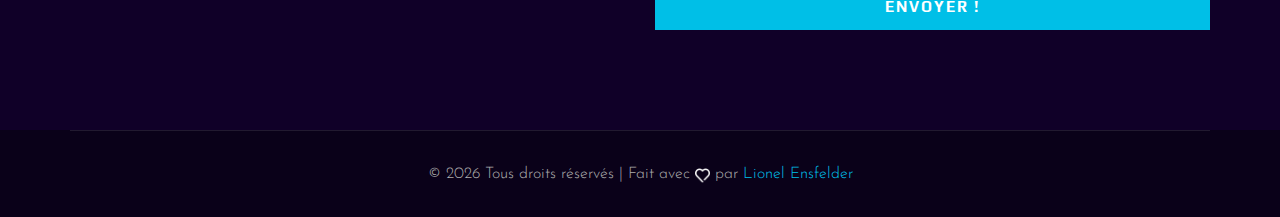
==== commit c206f34e: "Update map and texts of contact section" ====
--- a/index.html
+++ b/index.html
@@ -684,7 +684,7 @@
             <img src="img/icons/location.png" alt="" style="width: 50px; height: 50px;">
             <div class="contact__widget__item__text">
               <h4>Localisation</h4>
-              <p>Martinique</p>
+              <p>Martinique (972)</p>
             </div>
           </div>
         </div>
@@ -693,7 +693,7 @@
             <img src="img/icons/smartphone.png" alt="" style="width: 50px; height: 50px;">
             <div class="contact__widget__item__text">
               <h4>Téléphone</h4>
-              <p>06 96 00 00 00</p>
+              <p>06 96 05 60 80</p>
             </div>
           </div>
         </div>
@@ -702,7 +702,7 @@
             <img src="img/icons/mail.png" alt="" style="width: 50px; height: 50px;">
             <div class="contact__widget__item__text">
               <h4>Email</h4>
-              <p style="color: #00bfe7; font-size: 1.5rem;">contact@syndrone.art</p>
+              <p style="color: #00bfe7; font-size: 1.5rem;">contact@syndrone.net</p>
             </div>
           </div>
         </div>
@@ -718,7 +718,7 @@
         <div class="col-lg-6 col-md-6">
           <div class="contact__map">
             <iframe
-              src="https://www.google.com/maps/embed?pb=!1m18!1m12!1m3!1d387190.2798902705!2d-74.25986790365917!3d40.697670067823786!2m3!1f0!2f0!3f0!3m2!1i1024!2i768!4f13.1!3m3!1m2!1s0x89c24fa5d33f083b%3A0xc80b8f06e177fe62!2sNew%20York%2C%20NY%2C%20USA!5e0!3m2!1sen!2sbd!4v1596152431947!5m2!1sen!2sbd"
+              src="https://www.google.com/maps/embed?pb=!1m18!1m12!1m3!1d247064.66928123892!2d-61.15385924023366!3d14.634047688446305!2m3!1f0!2f0!3f0!3m2!1i1024!2i768!4f13.1!3m3!1m2!1s0x8c6aa0f90066070d%3A0xe1001b1217afe7b0!2sMartinique!5e0!3m2!1sfr!2sfr!4v1679737142019!5m2!1sfr!2sfr"
               height="450" style="border:0;"></iframe>
           </div>
         </div>
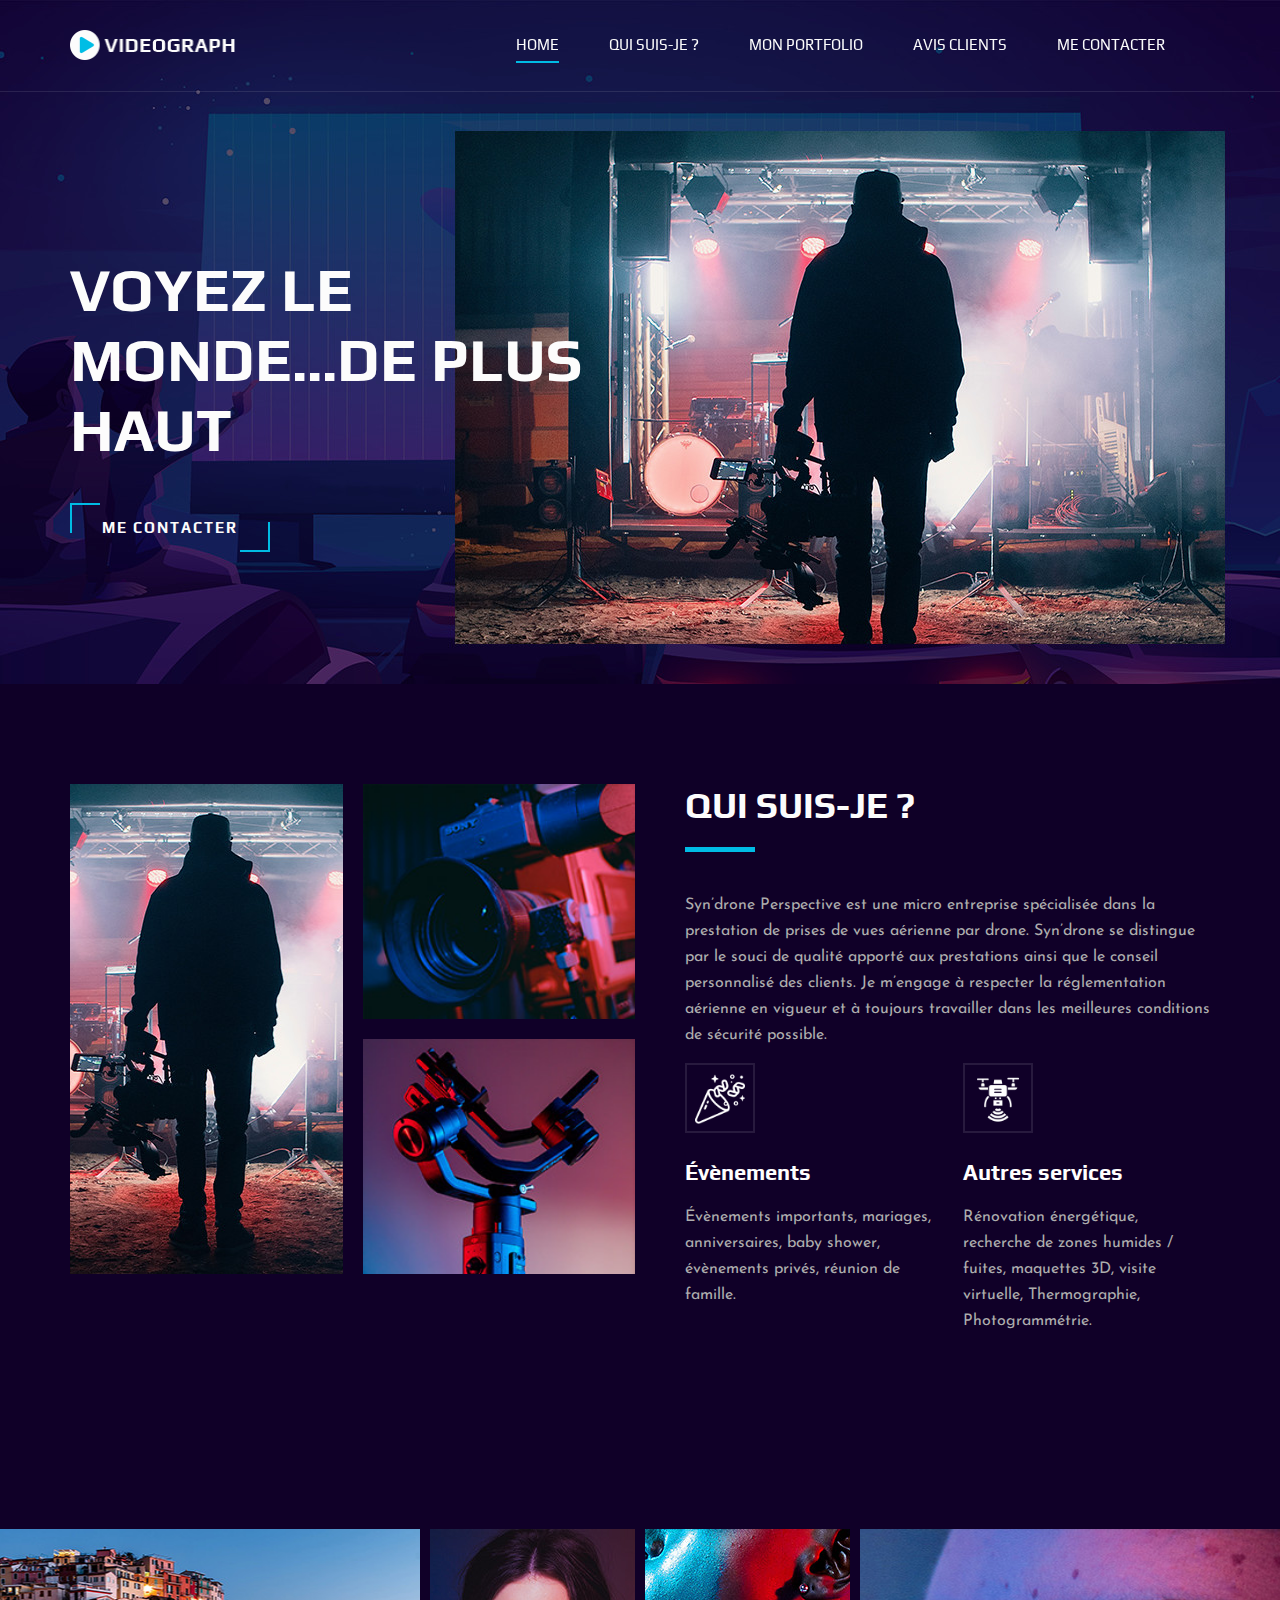
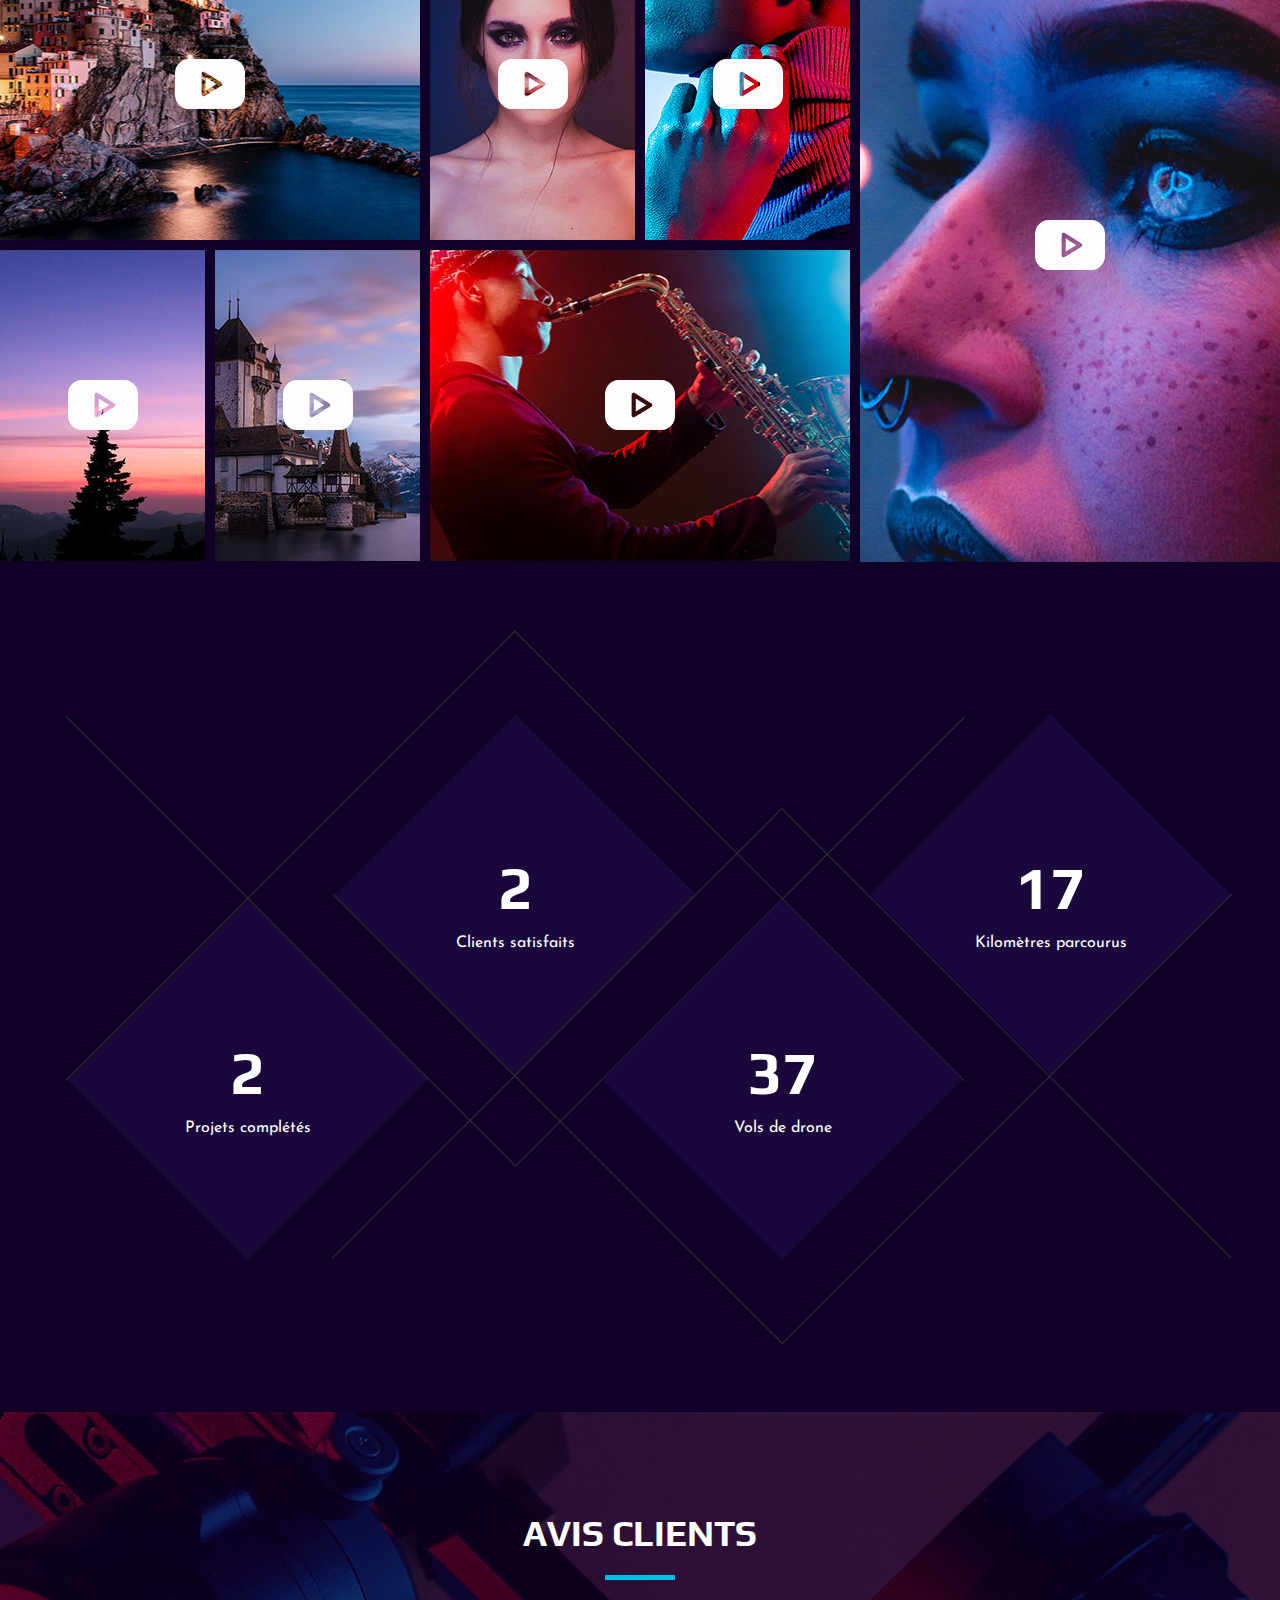
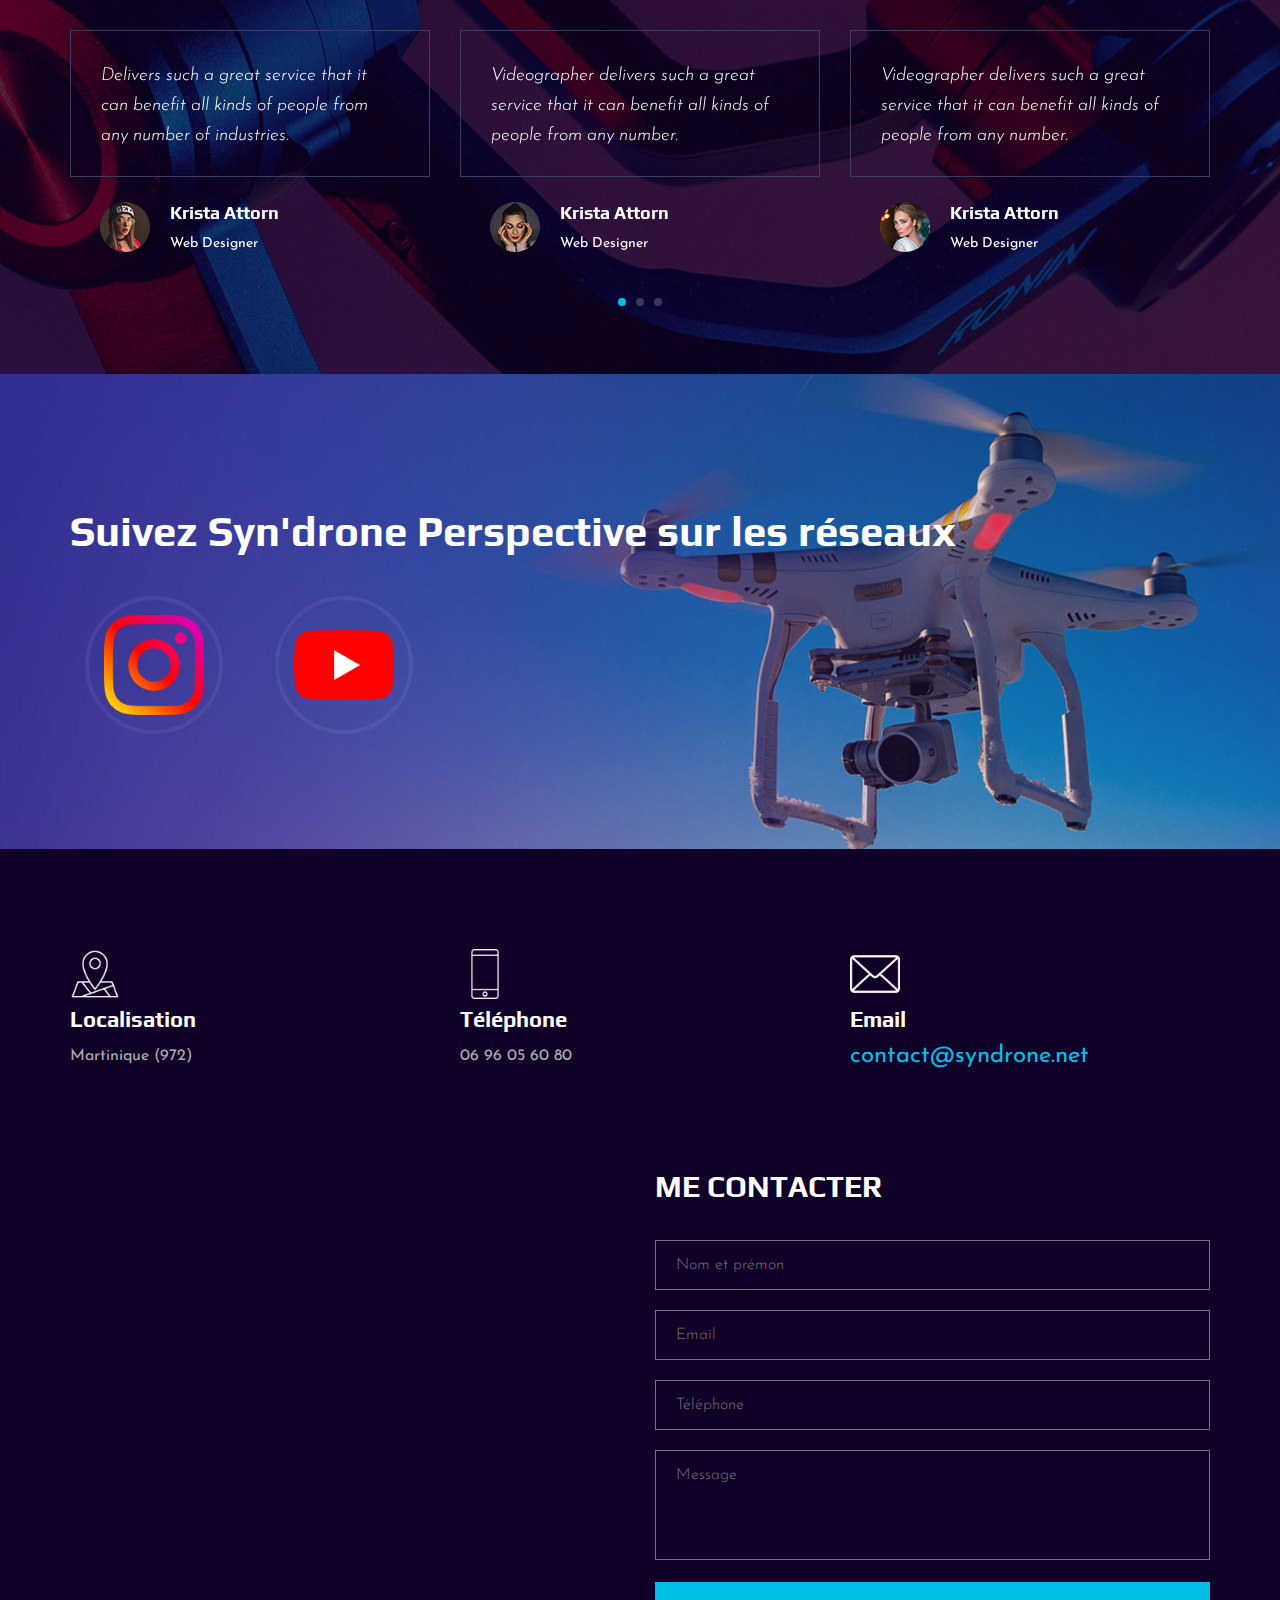
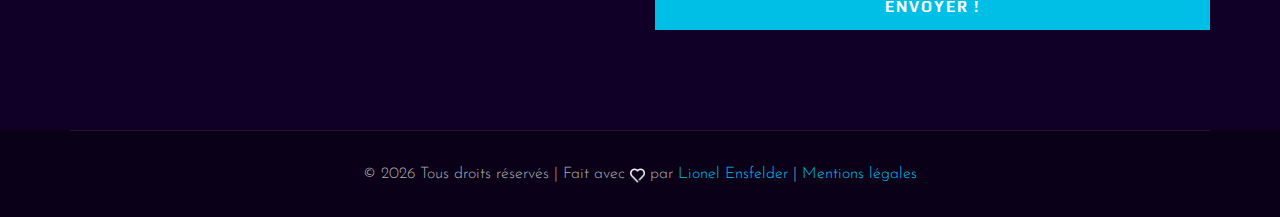
==== commit 59100dd2: "Add mentions page with some texts (wip)" ====
--- a/index.html
+++ b/index.html
@@ -744,68 +744,6 @@
   <!-- Footer Section Begin -->
   <footer class="footer">
     <div class="container">
-      <!-- <div class="footer__top">
-        <div class="row">
-          <div class="col-lg-6 col-md-6">
-            <div class="footer__top__logo">
-              <a href="#"><img src="img/logo.png" alt=""></a>
-            </div>
-          </div>
-          <div class="col-lg-6 col-md-6">
-            <div class="footer__top__social">
-              <a href="#"><i class="fa fa-facebook"></i></a>
-              <a href="#"><i class="fa fa-twitter"></i></a>
-              <a href="#"><i class="fa fa-dribbble"></i></a>
-              <a href="#"><i class="fa fa-instagram"></i></a>
-              <a href="#"><i class="fa fa-youtube-play"></i></a>
-            </div>
-          </div>
-        </div>
-      </div>
-      <div class="footer__option">
-        <div class="row">
-          <div class="col-lg-4 col-md-6 col-sm-6">
-            <div class="footer__option__item">
-              <h5>About us</h5>
-              <p>Formed in 2006 by Matt Hobbs and Cael Jones, Videoprah is an award-winning, full-service
-                production company specializing.</p>
-              <a href="#" class="read__more">Read more <span class="arrow_right"></span></a>
-            </div>
-          </div>
-          <div class="col-lg-2 col-md-3 col-sm-3">
-            <div class="footer__option__item">
-              <h5>Who we are</h5>
-              <ul>
-                <li><a href="#">Team</a></li>
-                <li><a href="#">Carrers</a></li>
-                <li><a href="#">Contact us</a></li>
-                <li><a href="#">Locations</a></li>
-              </ul>
-            </div>
-          </div>
-          <div class="col-lg-2 col-md-3 col-sm-3">
-            <div class="footer__option__item">
-              <h5>Our work</h5>
-              <ul>
-                <li><a href="#">Feature</a></li>
-                <li><a href="#">Latest</a></li>
-                <li><a href="#">Browse Archive</a></li>
-                <li><a href="#">Video for web</a></li>
-              </ul>
-            </div>
-          </div>
-          <div class="col-lg-4 col-md-12">
-            <div class="footer__option__item">
-              <h5>Newsletter</h5>
-              <p>Videoprah is an award-winning, full-service production company specializing.</p>
-              <form action="#">
-                <input type="text" placeholder="Email">
-                <button type="submit"><i class="fa fa-send"></i></button>
-              </form>
-            </div>
-          </div>
-        </div>
-      </div> -->
       <div class="footer__copyright">
         <div class="row">
           <div class="col-lg-12 text-center">
@@ -815,7 +753,7 @@
               </script>
               Tous droits réservés | Fait avec
               <img src="img/icons/love.png" alt="" style="width: 15px; height: 15px;">
-              par <a href="" target="_blank">Lionel Ensfelder</a>
+              par <a href="" target="_blank">Lionel Ensfelder</a> | <a href="mentions.html">Mentions légales</a>
             </p>
           </div>
         </div>
--- a/css/style.css
+++ b/css/style.css
@@ -1631,6 +1631,14 @@
   margin-bottom: 0;
 }
 
+.blog__details__text h4 {
+  font-size: 24px;
+  font-weight: 700;
+  line-height: 31px;
+  margin-bottom: 20px;
+  color: #FFF;
+}
+
 .blog__details__quote {
   border: 1px solid rgba(225, 225, 225, 0.8);
   padding: 35px 90px 35px 40px;
